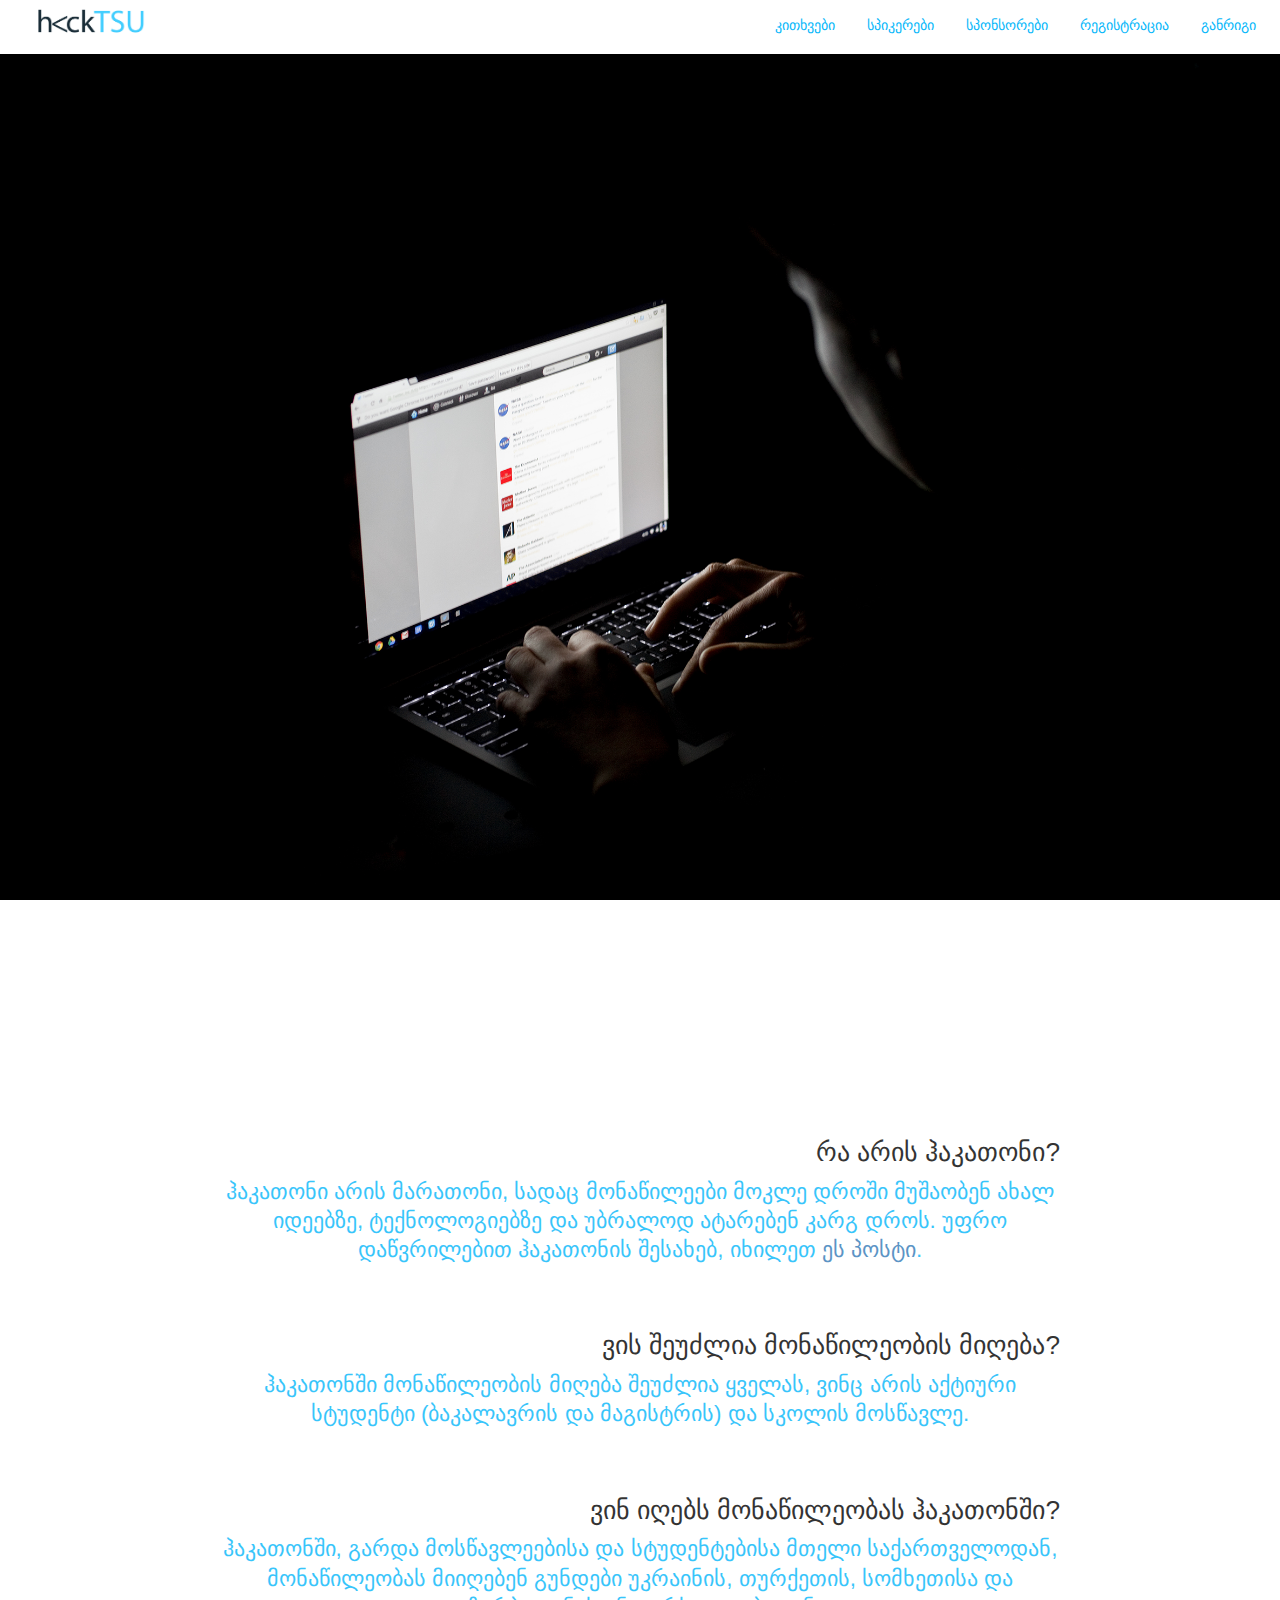
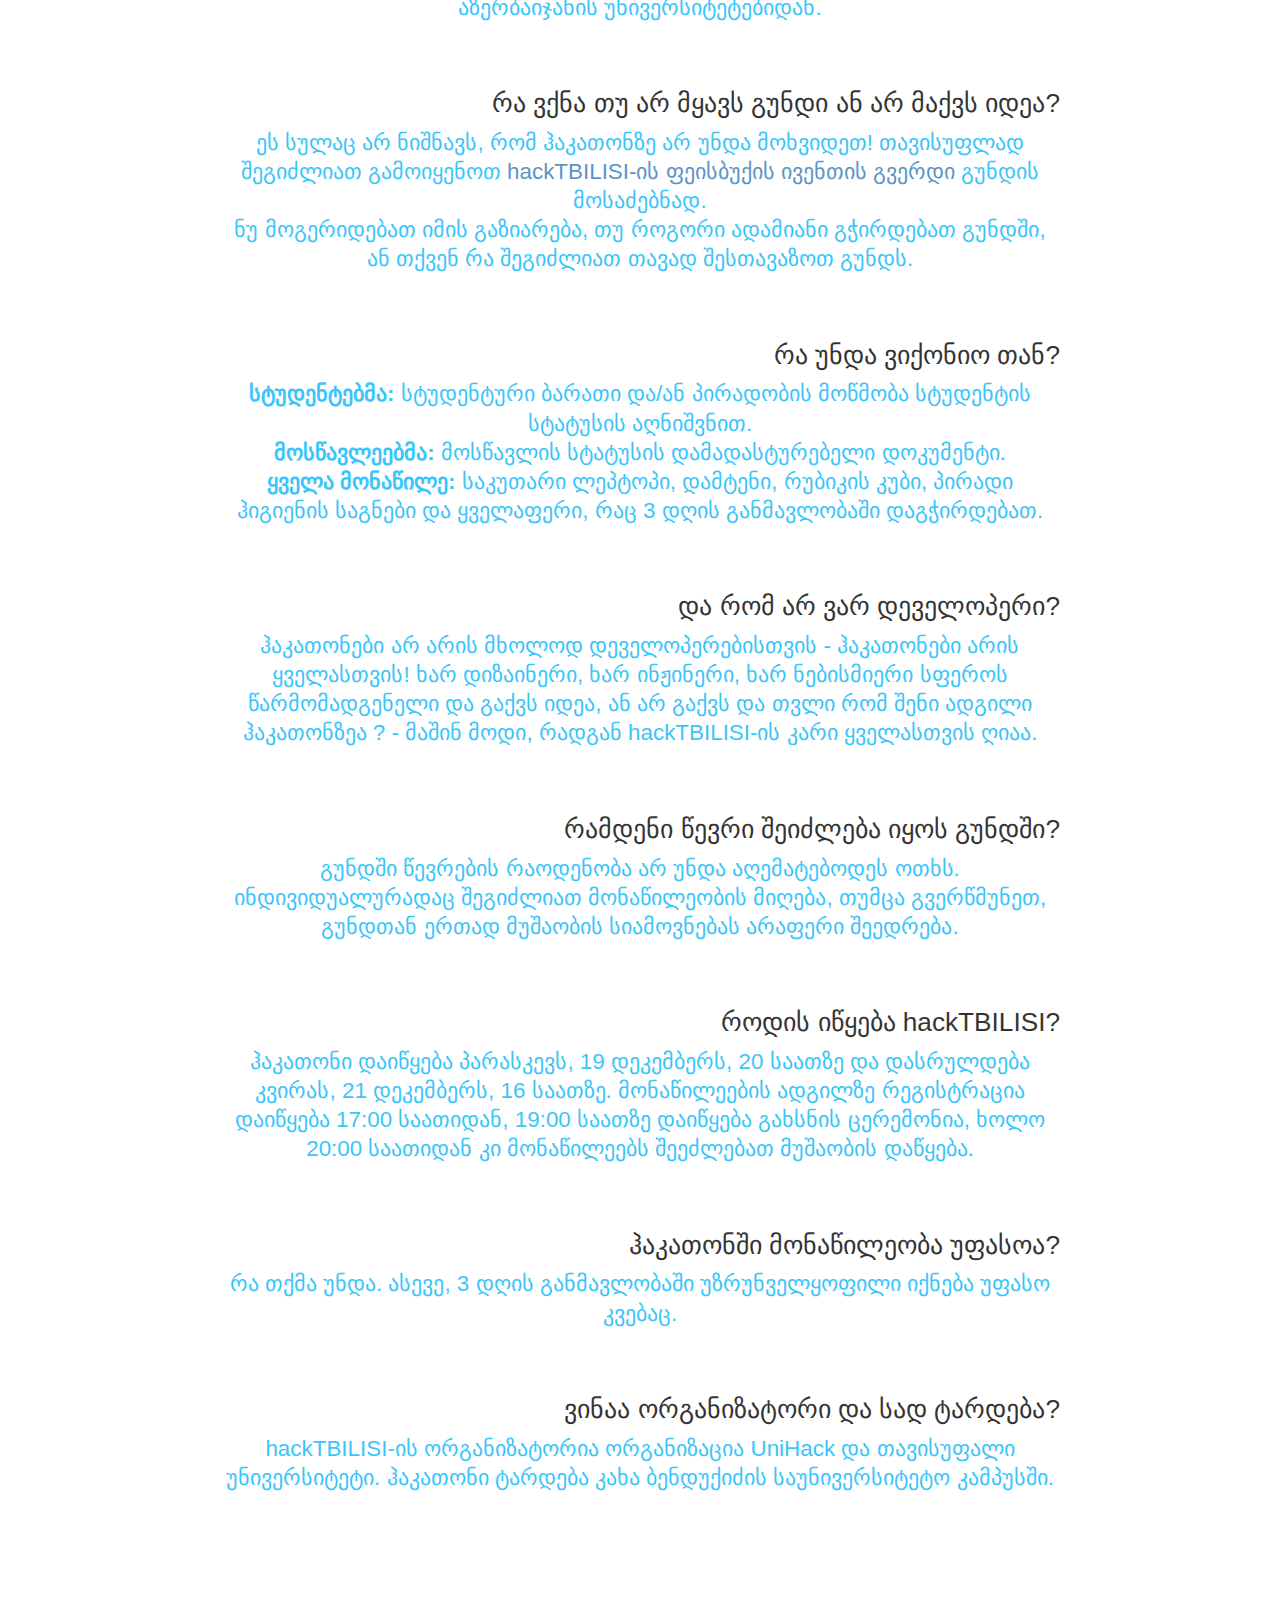
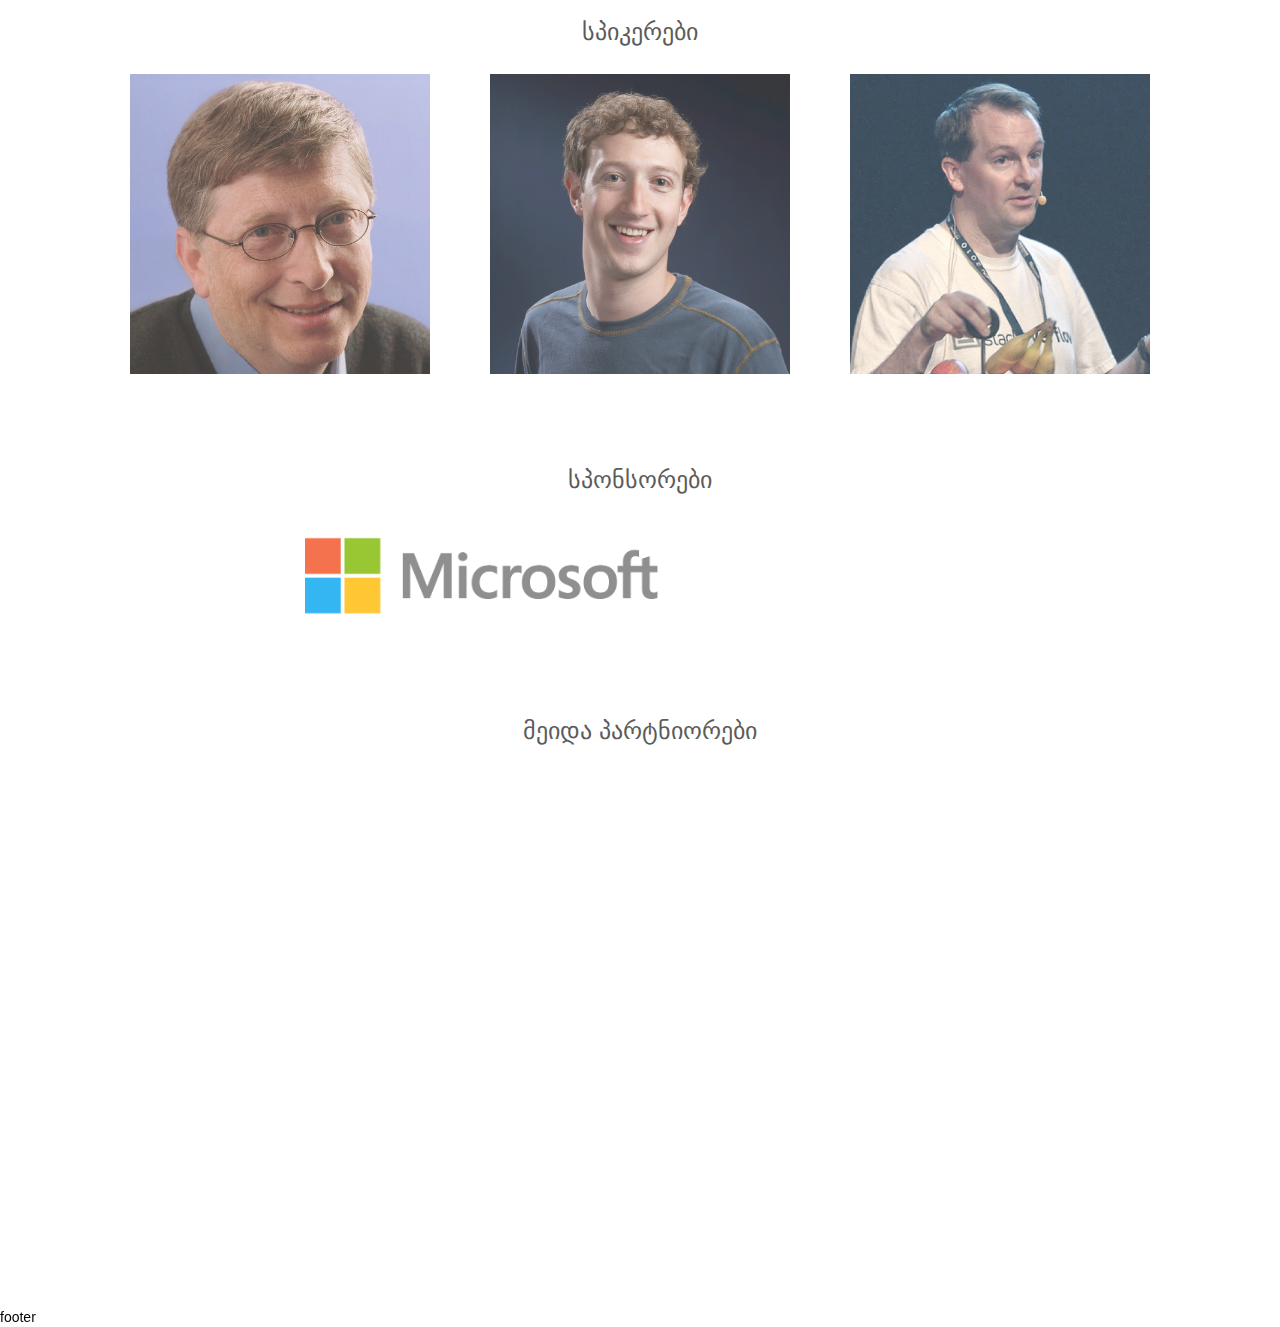
==== index.html @ 39bb0664 "nbar hover, gears" ====
<!DOCTYPE html>
<html>
<head lang="en">
    <meta charset="UTF-8">
    <title>HackTsu</title>

    <!-- import bootstrap-->
    <meta name="viewport" content="width=device-width, inititial-scale=1.0">
    <link href="css/bootstrap.min.css" rel="stylesheet">

    <!-- import myStyles -->
    <link href="css/styles.css" rel="stylesheet">
    <script src="js/jquery.js" type="text/javascript"></script>
    <!--<script src="js/image-zoom.js" type="text/javascript"></script>-->
    <!--<link href="css/image-zoom.css" media="screen" rel="stylesheet" type="text/css"/>-->
</head>

<body>
<!--navigation-->
<nav id="main-nav" role="navigation">
    <a class="page-scroll tab" href="#home">
        <img class="home-image" src="css/img/1.jpg">
    </a>
    <ul class="list-hover-slide">
        <li>
            <a class="page-scroll" href="#aboutUs">
                <span>კითხვები</span>
            </a>
        </li>
        <li>
            <a class="page-scroll" href="#speakers">
                <span>სპიკერები</span>
            </a>
        </li>
        <li>
            <a class="page-scroll" href="#sponsors">
                <span>სპონსორები</span>
            </a>
        </li>
        <li>
            <a href="#registration">რეგისტრაცია</a>
        </li>
        <li>
            <a href="agenda.html">
                <span>განრიგი</span>
            </a>
        </li>
    </ul>
</nav>


<!--Home-->
<div id="home" class="home-no-blur cover-bg"></div>
<!--//HOME-END-->

<!--About Us-->
<div id="aboutUs" class="about-us-bg cover-bg">
    <div class="faq-content">
        <article>
            <h3 id="ra-aris-hak-atoni-">რა არის ჰაკათონი?</h3>

            <p>ჰაკათონი არის მარათონი, სადაც მონაწილეები მოკლე დროში მუშაობენ ახალ იდეებზე, ტექნოლოგიებზე და უბრალოდ
                ატარებენ კარგ დროს. უფრო დაწვრილებით ჰაკათონის შესახებ, იხილეთ
                <a href="http://goo.gl/AI8s3v">ეს პოსტი</a>.</p>

            <h3 id="vis-sheudzlia-monats-ileobis-migheba-">ვის შეუძლია მონაწილეობის მიღება?</h3>

            <p>ჰაკათონში მონაწილეობის მიღება შეუძლია ყველას, ვინც არის აქტიური სტუდენტი (ბაკალავრის და მაგისტრის) და
                სკოლის
                მოსწავლე.</p>

            <h3 id="vin-ighebs-monats-ileobas-hak-atonshi-">ვინ იღებს მონაწილეობას ჰაკათონში?</h3>

            <p>ჰაკათონში, გარდა მოსწავლეებისა და სტუდენტებისა მთელი საქართველოდან, მონაწილეობას მიიღებენ გუნდები
                უკრაინის,
                თურქეთის, სომხეთისა და აზერბაიჯანის უნივერსიტეტებიდან.</p>

            <h3 id="ra-vkna-tu-ar-mqavs-gundi-an-ar-makvs-idea-">რა ვქნა თუ არ მყავს გუნდი ან არ მაქვს იდეა?</h3>

            <p>ეს სულაც არ ნიშნავს, რომ ჰაკათონზე არ უნდა მოხვიდეთ!
                თავისუფლად შეგიძლიათ გამოიყენოთ <a href="http://goo.gl/3YH8Kx">hackTBILISI-ის ფეისბუქის ივენთის
                    გვერდი</a>
                გუნდის მოსაძებნად.<br>
                ნუ მოგერიდებათ იმის გაზიარება, თუ როგორი ადამიანი გჭირდებათ გუნდში, ან თქვენ რა შეგიძლიათ თავად
                შესთავაზოთ
                გუნდს.</p>

            <h3 id="ra-unda-vikonio-tan-">რა უნდა ვიქონიო თან?</h3>

            <p><strong>სტუდენტებმა:</strong> სტუდენტური ბარათი და/ან პირადობის მოწმობა სტუდენტის სტატუსის აღნიშვნით.<br>
                <strong>მოსწავლეებმა:</strong> მოსწავლის სტატუსის დამადასტურებელი დოკუმენტი. <br>
                <strong>ყველა მონაწილე:</strong> საკუთარი ლეპტოპი, დამტენი, რუბიკის კუბი, პირადი ჰიგიენის საგნები და
                ყველაფერი, რაც 3 დღის განმავლობაში დაგჭირდებათ.</p>

            <h3 id="da-rom-ar-var-develop-eri-">და რომ არ ვარ დეველოპერი?</h3>

            <p>ჰაკათონები არ არის მხოლოდ დეველოპერებისთვის - ჰაკათონები არის ყველასთვის! ხარ დიზაინერი, ხარ ინჟინერი,
                ხარ
                ნებისმიერი სფეროს წარმომადგენელი და გაქვს იდეა, ან არ გაქვს და თვლი რომ შენი ადგილი ჰაკათონზეა ? - მაშინ
                მოდი, რადგან hackTBILISI-ის კარი ყველასთვის ღიაა.</p>

            <h3 id="ramdeni-ts-evri-sheidzleba-iqos-gundshi-">რამდენი წევრი შეიძლება იყოს გუნდში?</h3>

            <p>გუნდში წევრების რაოდენობა არ უნდა აღემატებოდეს ოთხს. <br>
                ინდივიდუალურადაც შეგიძლიათ მონაწილეობის მიღება, თუმცა გვერწმუნეთ, გუნდთან ერთად მუშაობის სიამოვნებას
                არაფერი
                შეედრება. </p>

            <h3 id="rodis-its-qeba-hacktbilisi-">როდის იწყება hackTBILISI?</h3>

            <p>ჰაკათონი დაიწყება პარასკევს, 19 დეკემბერს, 20 საათზე და დასრულდება კვირას, 21 დეკემბერს, 16 საათზე.
                მონაწილეების ადგილზე რეგისტრაცია დაიწყება 17:00 საათიდან, 19:00 საათზე დაიწყება გახსნის ცერემონია, ხოლო
                20:00 საათიდან კი მონაწილეებს შეეძლებათ მუშაობის დაწყება. </p>

            <h3 id="hak-atonshi-monats-ileoba-upasoa-">ჰაკათონში მონაწილეობა უფასოა?</h3>

            <p>რა თქმა უნდა. ასევე, 3 დღის განმავლობაში უზრუნველყოფილი იქნება უფასო კვებაც.</p>

            <h3 id="vinaa-organizat-ori-da-sad-t-ardeba-">ვინაა ორგანიზატორი და სად ტარდება?</h3>

            <p>hackTBILISI-ის ორგანიზატორია ორგანიზაცია UniHack და თავისუფალი უნივერსიტეტი. ჰაკათონი ტარდება კახა
                ბენდუქიძის
                საუნივერსიტეტო კამპუსში.</p>
        </article>
    </div>
</div>
<!-- Speakers-->
<div id="speakers" class="speakers-bg">
    <div class="title">
        <h3>სპიკერები</h3>
    </div>
    <div class="speakers">
        <section class="speaker">
            <img src="css/img/speaker1.jpg" class="speaker-image">
            <div class="speaker-info" style="left: -100%;">
                <h3>name surname</h3>
                <h4>@work</h4>
                <nav></nav>
            </div>
        </section>
        <section class="speaker">
            <img src="css/img/speaker2.jpg" class="speaker-image">
            <div class="speaker-info" style="left: -100%;">
                <h3>name surname</h3>
                <h4>@work</h4>
                <nav></nav>
            </div>
        </section>

        <section class="speaker">
            <img src="css/img/speaker3.png" class="speaker-image">

            <div class="speaker-info" style="left: -100%">
                <h3>name surname</h3>
                <h4>@work</h4>
                <nav></nav>
            </div>
        </section>
    </div>
</div>

<!-- Sponsors -->
<div id="sponsors" class="sponsors-bg cover-bg">
    <div class="title">
        <h3>სპონსორები</h3>
    </div>
    <img src="css/img/Microsoft.png" style="width: 450px;height: auto; margin-left: 20%">
    <div class="title">
        <h3>მეიდა პარტნიორები</h3>
    </div>
</div>

<!-- Registration -->
<div id="gears">
    <img class="gear_md" id="gear1" src="css/img/gear.png"/>

    <img class="gear_md" id="gear2" src="css/img/gear.png"/>

    <img class="gear_md" id="gear3" src="css/img/gear.png"/>
</div>

<!-- footer -->
<footer>
    <p>footer</p>
</footer>
<!-- import js files-->
<script src="js/bootstrap.min.js"></script>
<script src="js/bootstrap.js"></script>
<script src="js/jquery.easing.min.js"></script>
<script src="js/hackTsu.js"></script>
</body>
</html>
---- css/styles.css ----
html {
    height: 100%;
}

body {
    height: 100%;
    font-family: Arial, Helvetica, sans-serif
}

nav#main-nav {
    z-index: 4;
}

nav#main-nav ul {
    float: right;
    padding-right: 10px;
    margin-bottom: -2px;
}

nav#main-nav {
    position: fixed;
    top: 0px;
    left: 0px;
    width: 100%;
    background-color: #ffffff;
}

.home-image {
    padding: 5px 5px 0px 35px;
    width: 150px;
    height: auto;
}

nav#main-nav ul li {
    display: inline-block;
    height: 100%;
}

nav#main-nav ul li a {
    text-decoration: none;
}

nav#main-nav a {
    color: #06B7FA;
    font-family: Arial, Helvetica, sans-serif
}

.nav-item-hover {
    padding: auto;
    border-bottom: 3px groove #269abc;
}

.nav-item-active {
    -webkit-box-shadow:inset 0px -3px 0px -1px #06B7FA;
       -moz-box-shadow:inset 0px -3px 0px -1px #06B7FA;
            box-shadow:inset 0px -3px 0px -1px #06B7FA;
    /*border-bottom:3px solid #06B7FA;*/
}

*, :before, :after {
    box-sizing: border-box;
}

.list-inline {
    overflow: hidden;
}

.list-inline li {
    float: left;
}

#main-nav ul li a {
    padding: 1.1em 1em 1.1em;
    display: block;
    text-align: center;
    /*text-transform: lowercase;*/
}

#main-nav a:hover {
    color: #fff;
}

.list-hover-slide li {
    position: relative;
    overflow: hidden;
}

.list-hover-slide a {
    display: block;
    position: relative;
    z-index: 1;
    transition: .35s ease color;
}

.list-hover-slide a:before {
    content: '';
    display: block;
    z-index: -1;
    position: absolute;
    top: -150%;
    left: 0;
    width: 100%;
    height: 100%;
    border-bottom: solid 5px #393a3c;
    background: #06B7FA;
    transition: .35s ease top;
}

.list-hover-slide a.is-current:before, .list-hover-slide a:hover:before {
    top: 0;
}

/*HOME*/

.home-blur {
    background: url('img/homeBg-blur.jpg') center no-repeat fixed;
    margin-top: 50px;
    width: 100%;
    height: 100%;
}

.home-no-blur {
    background: url('img/homeBg.jpg') center no-repeat fixed;
    margin-top: 50px;
    width: 100%;
    height: 100%;
}

/*SPEAKERS*/
.speakers-bg {
    background-color: #ffffff;
    opacity: 0.8;
}

.speakers {
    max-width: 100%;
    margin: 0 auto;
    text-align: center;
}

.speaker {
    display: inline-block;
    padding: 2em;
    text-align: center;
    /*float: left;*/
    overflow: hidden;
    position: relative;
}

.speaker-image {
    z-index: -2;
    width: 300px;
    height: 300px;
}

.speaker img {
    -webkit-transition: all 1s ease; /* Safari and Chrome */
    -moz-transition: all 1s ease; /* Firefox */
    -ms-transition: all 1s ease; /* IE 9 */
    -o-transition: all 1s ease; /* Opera */
    transition: all 1s ease;
}

.speaker-info {
    background-color: black;
    opacity: 0.5;
    position: absolute;
    left: -200%;
    top: 0;
    width: 300px;
    height: 300px;
    margin: 27px 0px 0px 27px;
}

.speaker-info > h3 {
    color: white;
    padding-top: 15%;
}

.speaker-info > h4 {
    color: white;
}

.speaker-over {
    background-color: #286090;
}

/*ABOUT-US*/
.about-us-bg {
    background-color: #ffffff;
    width: 100%;
    height: auto;
    opacity: 0.8;
}

article {
    margin: 0 auto;
    font-size: 1.6em;
    line-height: 1.3em;
    width: 37.5em;
    color: #4d4d4d;
    text-align: justify;
}

article h3 {
    font-size: 1.17em;
    color: #000000;
    text-align: right;
}

article p {
    font-weight: 200;
    margin: 0 0 3em;
    color: #06B7FA;
    text-align: center;

}

.faq-content {
    padding-top: 12em;
    height: 100%;
}

/*SPONSORS*/
.sponsors-bg {
    background-color: #ffffff;
    opacity: 0.8;
    width: 100%;
    height: 100%;
}
.title
{
    padding: 60px 0px 0px 0px;
}
.title > h3 {
    margin: 0;
    text-align: center;
}

/*FOOTER*/
footer {
    color: black;
}

.cover-bg {
    -webkit-background-size: cover;
    -moz-background-size: cover;
    -o-background-size: cover;
    background-size: cover;
}

#time-line {
    padding-bottom: 100px;
}

/*GEAR EFFECT*/
#gears {
    position: fixed;
    display: none;
    z-index: -1;
}

.gear_md {
    position: fixed;
    width: 145px;
    height: 145px;
}

#gear1 {
    top: 250px;
    left: 25px;
}

#gear2 {
    top: 150px;
    left: -60px;
}

#gear3 {
    top: 380px;
    left: 0px;
}
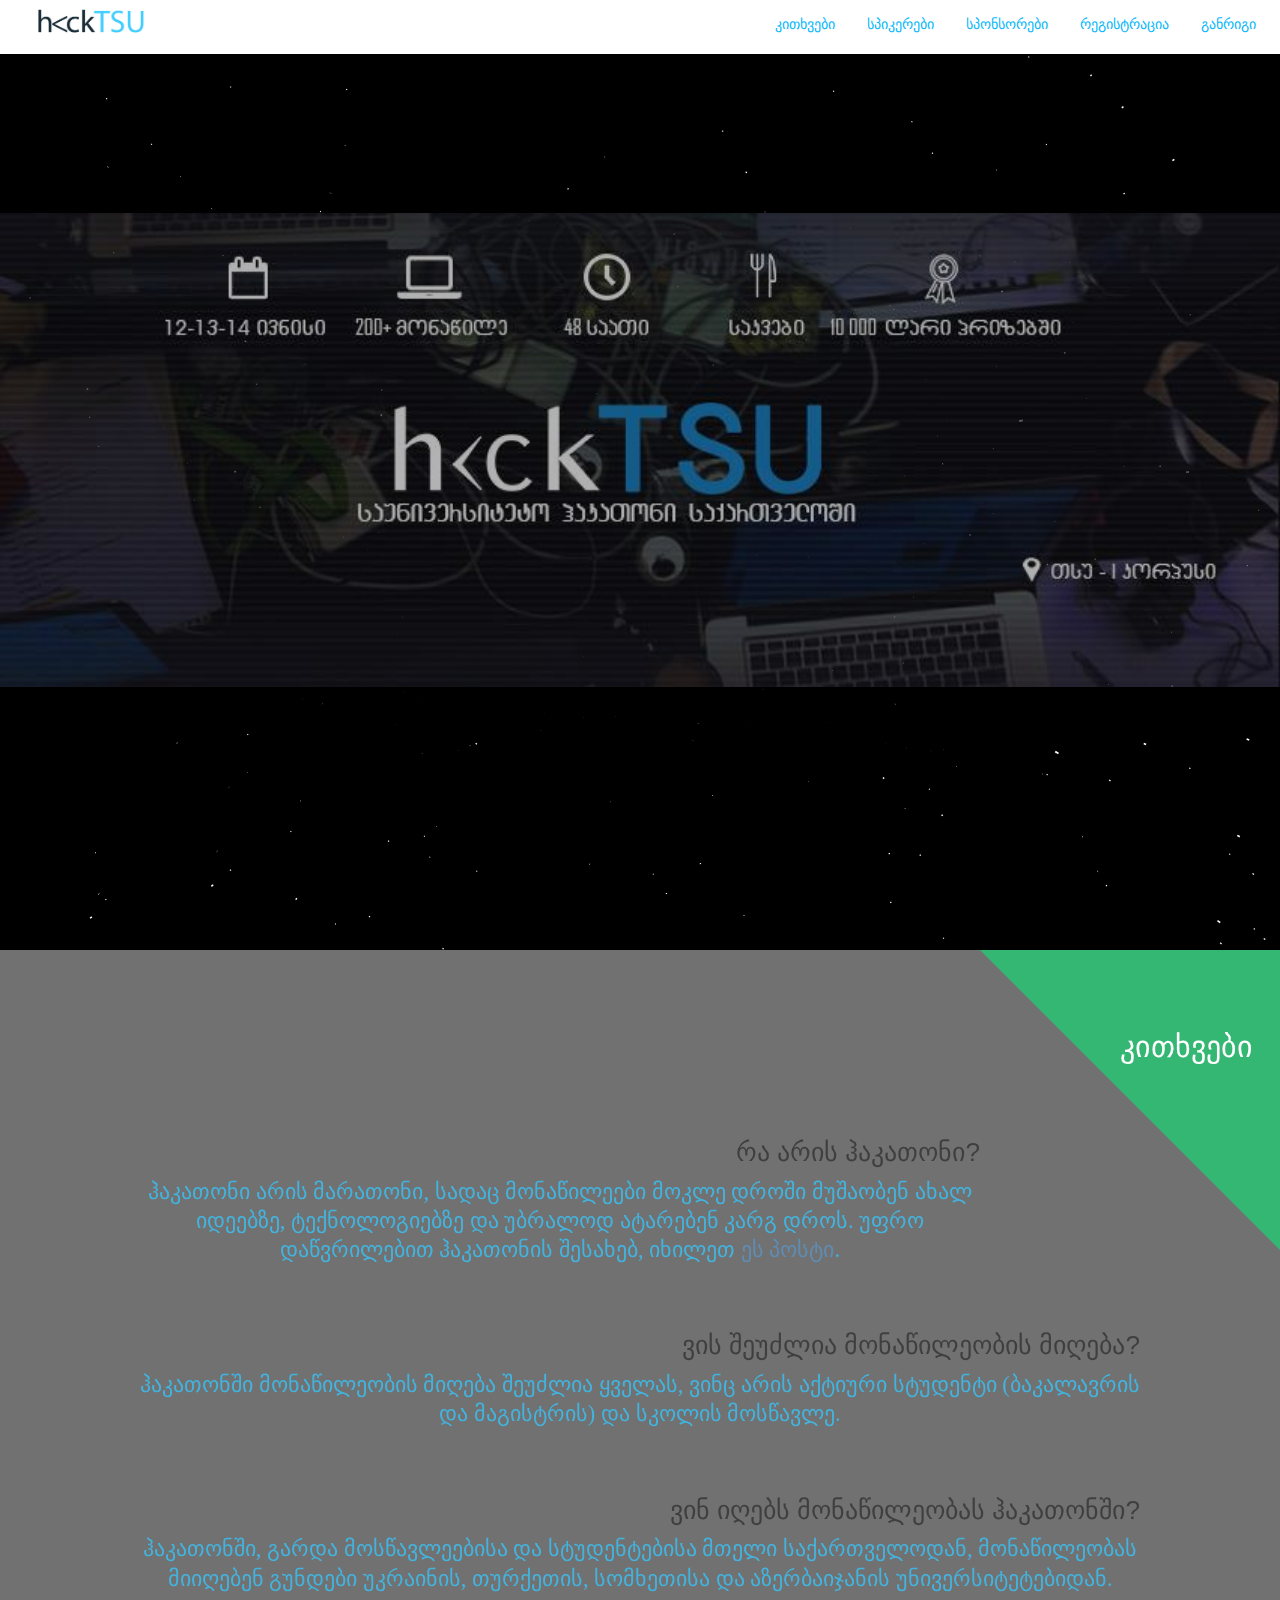
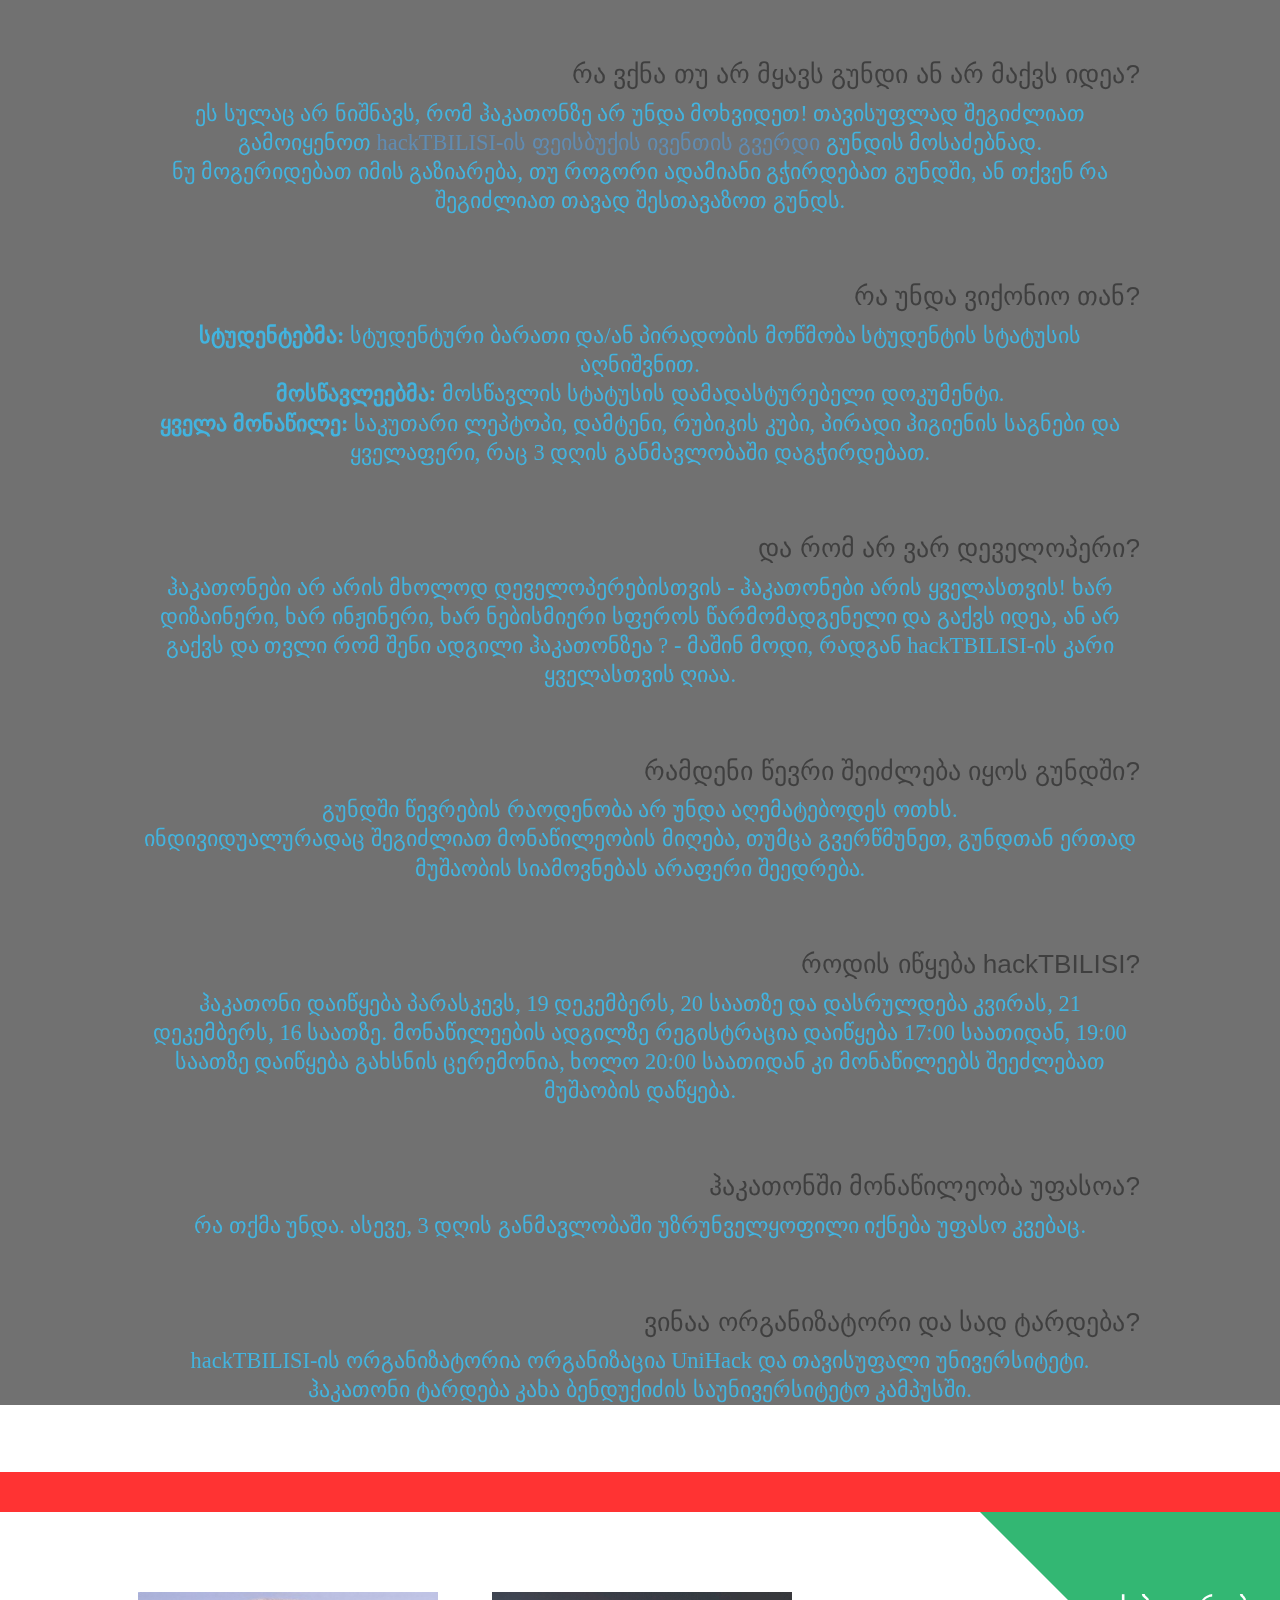
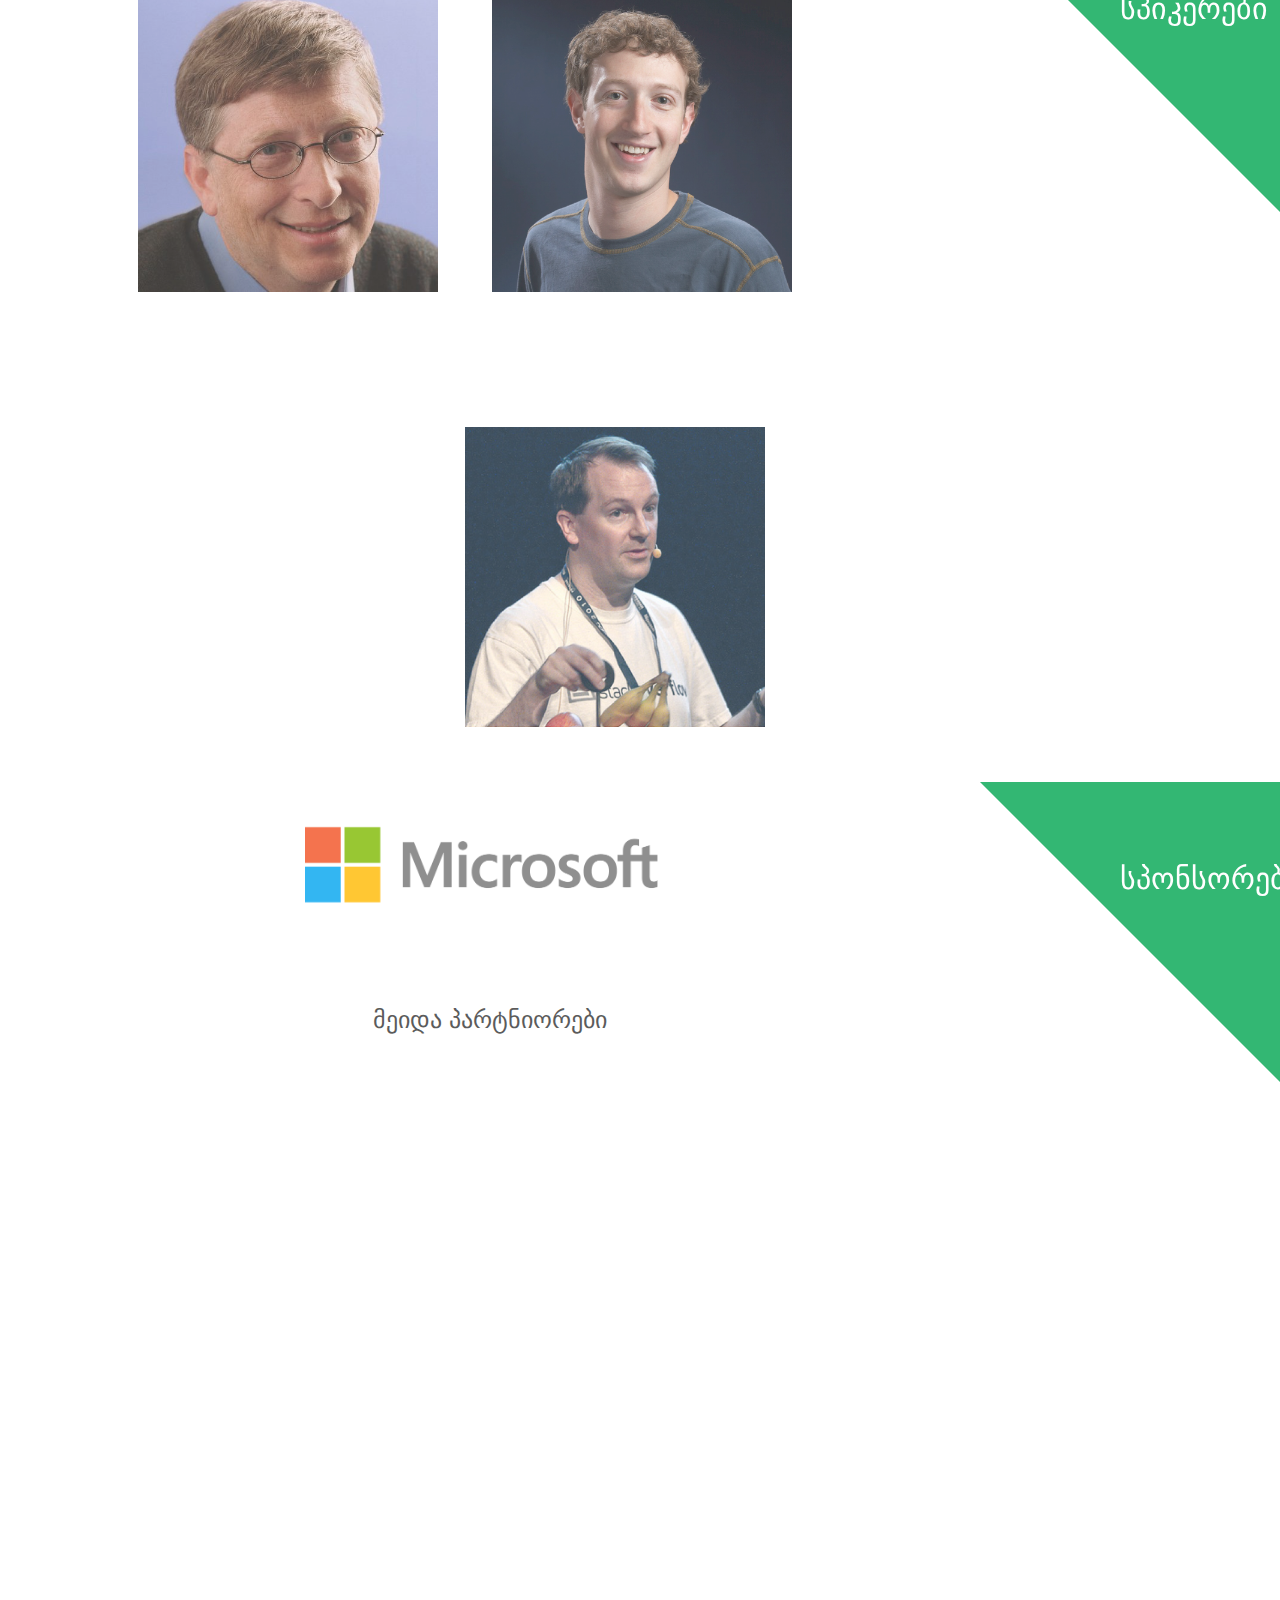
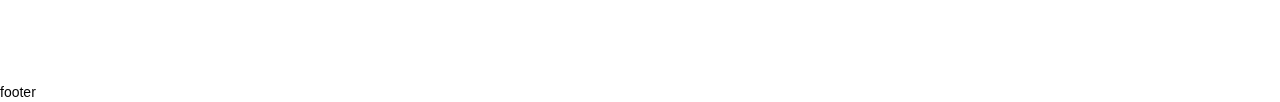
==== commit 3533e89f: "background anim" ====
--- a/index.html
+++ b/index.html
@@ -5,7 +5,6 @@
     <title>HackTsu</title>
 
     <!-- import bootstrap-->
-    <meta name="viewport" content="width=device-width, inititial-scale=1.0">
     <link href="css/bootstrap.min.css" rel="stylesheet">
 
     <!-- import myStyles -->
@@ -13,9 +12,12 @@
     <script src="js/jquery.js" type="text/javascript"></script>
     <!--<script src="js/image-zoom.js" type="text/javascript"></script>-->
     <!--<link href="css/image-zoom.css" media="screen" rel="stylesheet" type="text/css"/>-->
+    <script src="js/starfield.js" type="text/javascript"></script>
 </head>
 
-<body>
+<body onload="start()" onresize="resize()" onorientationchange="resize()"
+      onmousedown="context.fillStyle='rgba(0,0,0,'+opacity+')'" onmouseup="context.fillStyle='rgb(0,0,0)'">
+
 <!--navigation-->
 <nav id="main-nav" role="navigation">
     <a class="page-scroll tab" href="#home">
@@ -48,14 +50,21 @@
     </ul>
 </nav>
 
+<canvas id="starfield"></canvas>
+<div id="adsense"></div>
+<!--Home-->
+<div id="home" class="home-blur cover-bg">
 
-<!--Home-->
-<div id="home" class="home-no-blur cover-bg"></div>
+</div>
 <!--//HOME-END-->
 
 <!--About Us-->
 <div id="aboutUs" class="about-us-bg cover-bg">
+    <div class="rectangle" >
+       <h2>კითხვები</h2>
+    </div>
     <div class="faq-content">
+
         <article>
             <h3 id="ra-aris-hak-atoni-">რა არის ჰაკათონი?</h3>
 
@@ -126,13 +135,14 @@
 </div>
 <!-- Speakers-->
 <div id="speakers" class="speakers-bg">
-    <div class="title">
-        <h3>სპიკერები</h3>
+    <div class="line"></div>
+    <div class="rectangle" >
+        <h2>სპიკერები</h2>
     </div>
     <div class="speakers">
         <section class="speaker">
             <img src="css/img/speaker1.jpg" class="speaker-image">
-            <div class="speaker-info" style="left: -100%;">
+            <div class="speaker-info" style="left: -200%;">
                 <h3>name surname</h3>
                 <h4>@work</h4>
                 <nav></nav>
@@ -140,6 +150,7 @@
         </section>
         <section class="speaker">
             <img src="css/img/speaker2.jpg" class="speaker-image">
+
             <div class="speaker-info" style="left: -100%;">
                 <h3>name surname</h3>
                 <h4>@work</h4>
@@ -161,23 +172,17 @@
 
 <!-- Sponsors -->
 <div id="sponsors" class="sponsors-bg cover-bg">
-    <div class="title">
-        <h3>სპონსორები</h3>
+    <div class="rectangle" >
+        <h2>სპონსორები</h2>
     </div>
     <img src="css/img/Microsoft.png" style="width: 450px;height: auto; margin-left: 20%">
+
     <div class="title">
         <h3>მეიდა პარტნიორები</h3>
     </div>
 </div>
 
 <!-- Registration -->
-<div id="gears">
-    <img class="gear_md" id="gear1" src="css/img/gear.png"/>
-
-    <img class="gear_md" id="gear2" src="css/img/gear.png"/>
-
-    <img class="gear_md" id="gear3" src="css/img/gear.png"/>
-</div>
 
 <!-- footer -->
 <footer>
--- a/css/styles.css
+++ b/css/styles.css
@@ -8,7 +8,7 @@
 }
 
 nav#main-nav {
-    z-index: 4;
+    z-index: 9999;
 }
 
 nav#main-nav ul {
@@ -38,11 +38,13 @@
 
 nav#main-nav ul li a {
     text-decoration: none;
+    font-family: alk_sanetregular;
+    text-transform: uppercase;
 }
 
 nav#main-nav a {
     color: #06B7FA;
-    font-family: Arial, Helvetica, sans-serif
+
 }
 
 .nav-item-hover {
@@ -51,9 +53,9 @@
 }
 
 .nav-item-active {
-    -webkit-box-shadow:inset 0px -3px 0px -1px #06B7FA;
-       -moz-box-shadow:inset 0px -3px 0px -1px #06B7FA;
-            box-shadow:inset 0px -3px 0px -1px #06B7FA;
+    -webkit-box-shadow: inset 0px -3px 0px -1px #06B7FA;
+    -moz-box-shadow: inset 0px -3px 0px -1px #06B7FA;
+    box-shadow: inset 0px -3px 0px -1px #06B7FA;
     /*border-bottom:3px solid #06B7FA;*/
 }
 
@@ -90,6 +92,8 @@
     position: relative;
     z-index: 1;
     transition: .35s ease color;
+    font-family: alk_sanetregular;
+    text-transform: uppercase;
 }
 
 .list-hover-slide a:before {
@@ -110,16 +114,40 @@
     top: 0;
 }
 
+/*CANVAS*/
+#starfield {
+    background-color: #000000;
+    z-index: -1
+}
+
+#adsense {
+    position: absolute;
+    background-color: transparent;
+    display: none;
+    z-index: -1
+}
+
 /*HOME*/
 
 .home-blur {
-    background: url('img/homeBg-blur.jpg') center no-repeat fixed;
+    background: url('img/homeBg.jpg') center no-repeat fixed;
+    opacity: 0.7;
     margin-top: 50px;
     width: 100%;
     height: 100%;
+    z-index: 3;
 }
 
 .home-no-blur {
+    background: url('img/homeBg.jpg') center no-repeat fixed;
+    opacity: 0.7;
+    margin-top: 50px;
+    width: 100%;
+    height: 100%;
+    z-index: 3;
+}
+
+#demo {
     background: url('img/homeBg.jpg') center no-repeat fixed;
     margin-top: 50px;
     width: 100%;
@@ -140,7 +168,7 @@
 
 .speaker {
     display: inline-block;
-    padding: 2em;
+    padding: 80px 50px 50px 0px;
     text-align: center;
     /*float: left;*/
     overflow: hidden;
@@ -163,13 +191,13 @@
 
 .speaker-info {
     background-color: black;
-    opacity: 0.5;
+    opacity: 0.6;
     position: absolute;
     left: -200%;
     top: 0;
     width: 300px;
     height: 300px;
-    margin: 27px 0px 0px 27px;
+    /*margin: 80px 50px 50px 0px;*/
 }
 
 .speaker-info > h3 {
@@ -185,19 +213,51 @@
     background-color: #286090;
 }
 
+#speakers-title {
+
+}
+
+.line {
+    position: relative;
+    width: 100%;
+    border-top: 40px red solid;
+}
+
 /*ABOUT-US*/
 .about-us-bg {
-    background-color: #ffffff;
+    background-color: #4e4e4e;
     width: 100%;
     height: auto;
     opacity: 0.8;
+}
+
+.faq-content {
+    width: 1000px;
+    margin: auto;
+    opacity: 0.8;
+
+}
+
+.rectangle {
+    background-image: url("img/triangle.png");
+    width: 300px;
+    height: 300px;
+    position: relative;
+    float: right;
+}
+
+.rectangle > h2 {
+    position: relative;
+    right: -140px;
+    top: 60px;
+    color: white;
+    font-weight: 500;
 }
 
 article {
     margin: 0 auto;
     font-size: 1.6em;
     line-height: 1.3em;
-    width: 37.5em;
     color: #4d4d4d;
     text-align: justify;
 }
@@ -213,6 +273,7 @@
     margin: 0 0 3em;
     color: #06B7FA;
     text-align: center;
+    font-family: bpg_ingiri_arial_2012regular;
 
 }
 
@@ -228,10 +289,11 @@
     width: 100%;
     height: 100%;
 }
-.title
-{
+
+.title {
     padding: 60px 0px 0px 0px;
 }
+
 .title > h3 {
     margin: 0;
     text-align: center;
@@ -243,40 +305,13 @@
 }
 
 .cover-bg {
-    -webkit-background-size: cover;
-    -moz-background-size: cover;
-    -o-background-size: cover;
-    background-size: cover;
+    -webkit-background-size: 100%;
+    -moz-background-size: 100%;
+    -o-background-size: 100%;
+    background-size: 100%;
 }
 
 #time-line {
     padding-bottom: 100px;
 }
 
-/*GEAR EFFECT*/
-#gears {
-    position: fixed;
-    display: none;
-    z-index: -1;
-}
-
-.gear_md {
-    position: fixed;
-    width: 145px;
-    height: 145px;
-}
-
-#gear1 {
-    top: 250px;
-    left: 25px;
-}
-
-#gear2 {
-    top: 150px;
-    left: -60px;
-}
-
-#gear3 {
-    top: 380px;
-    left: 0px;
-}
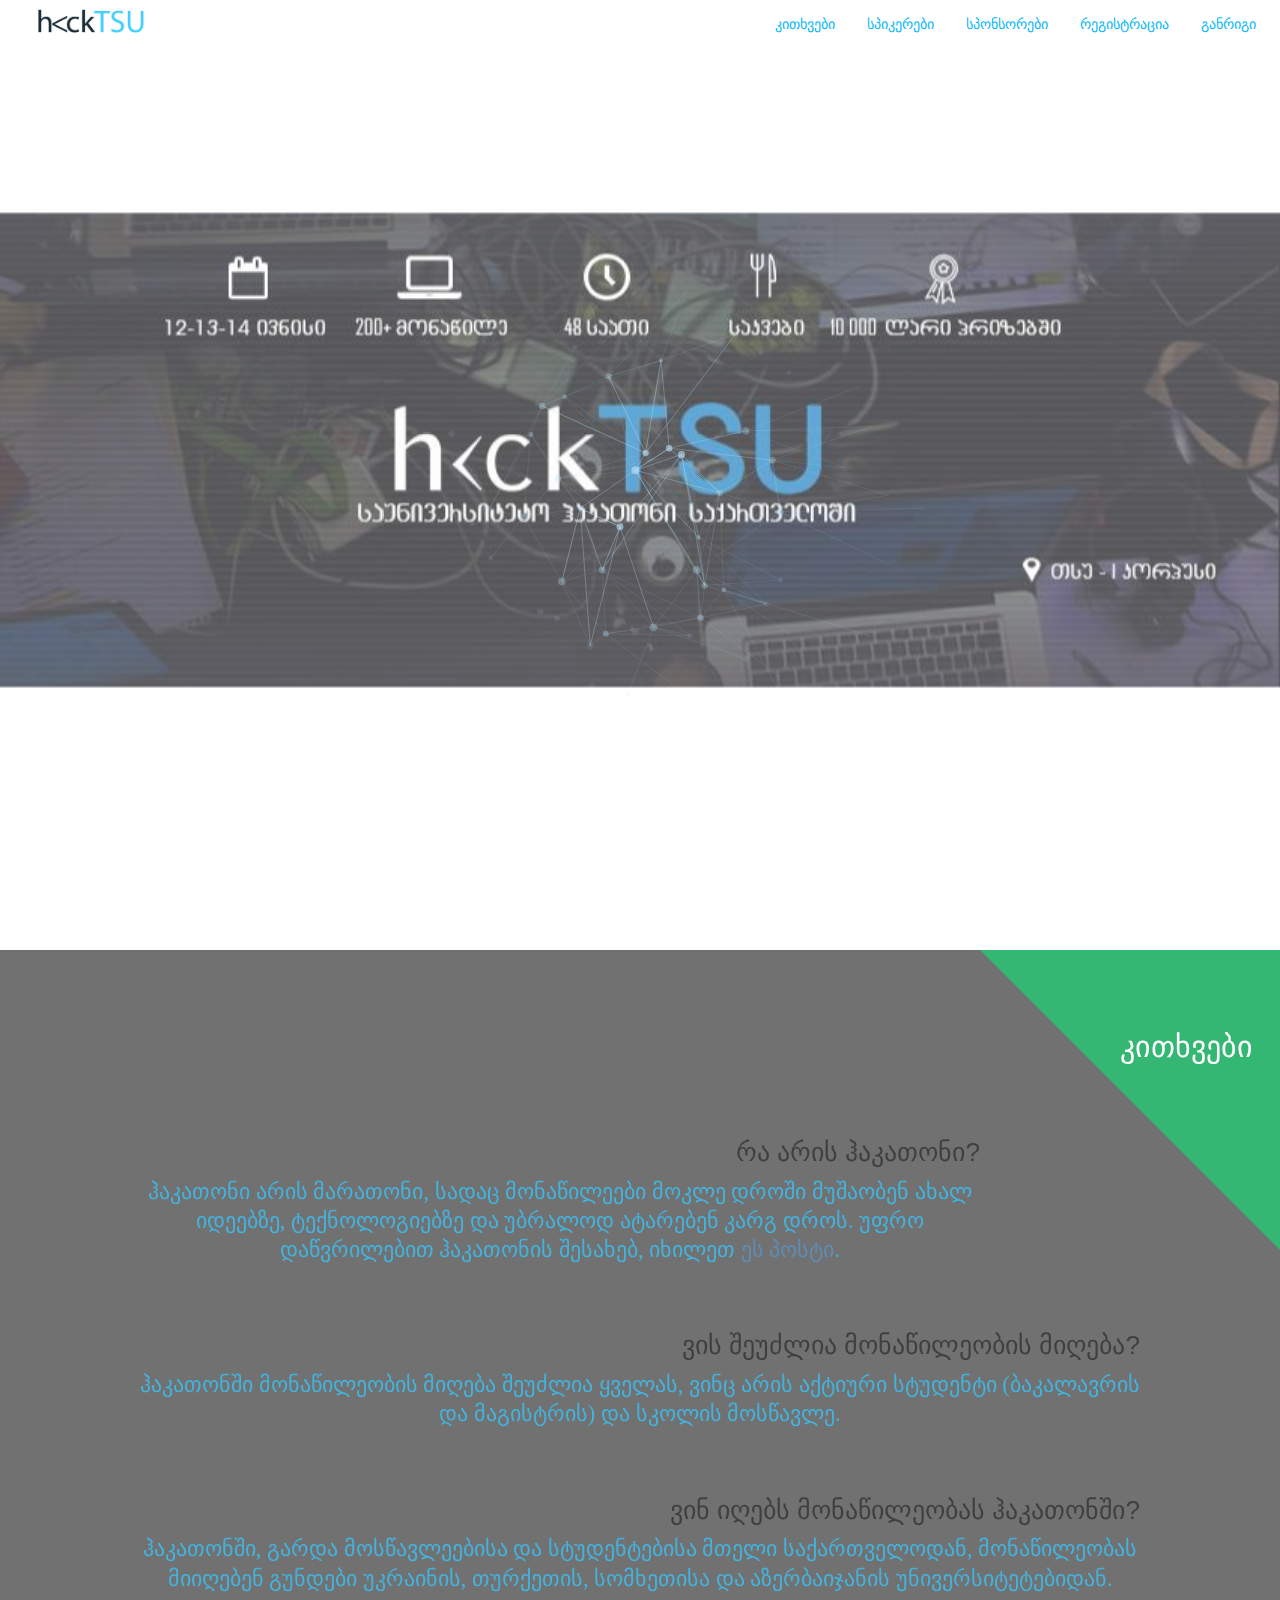
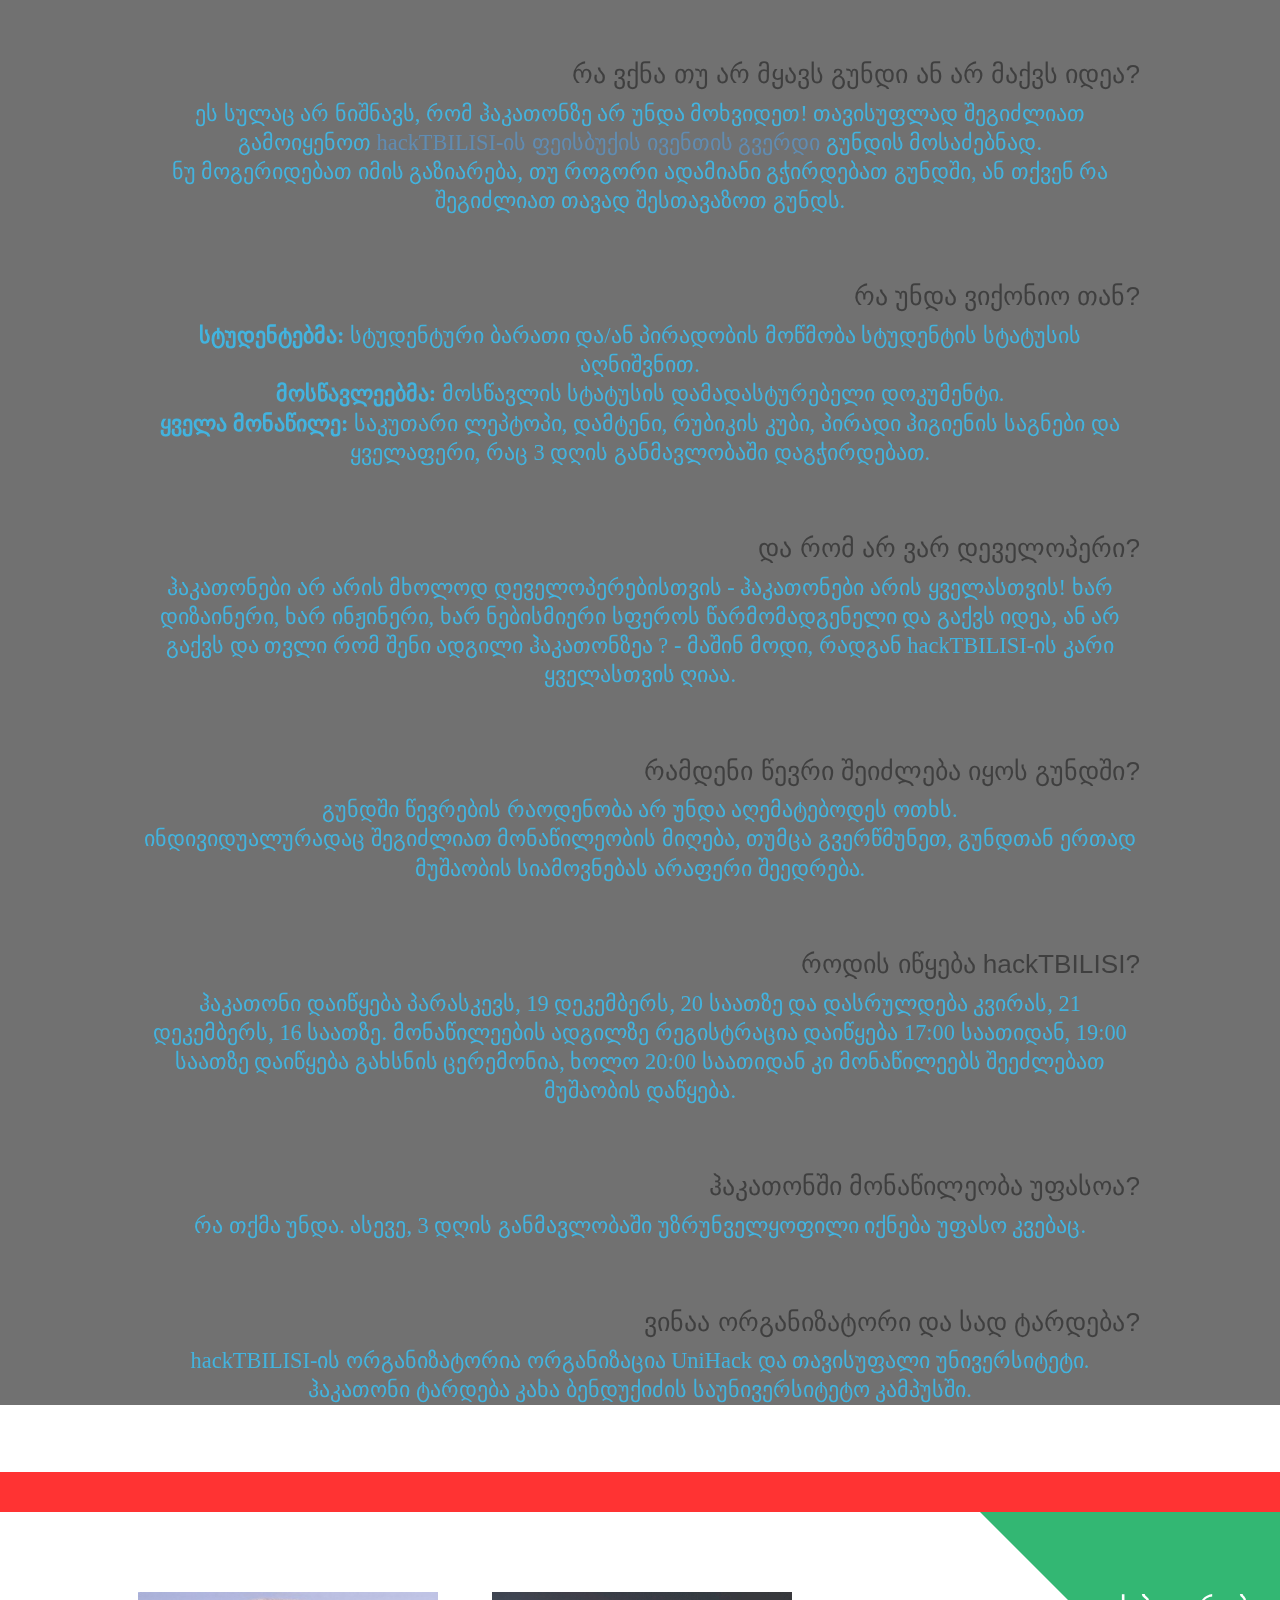
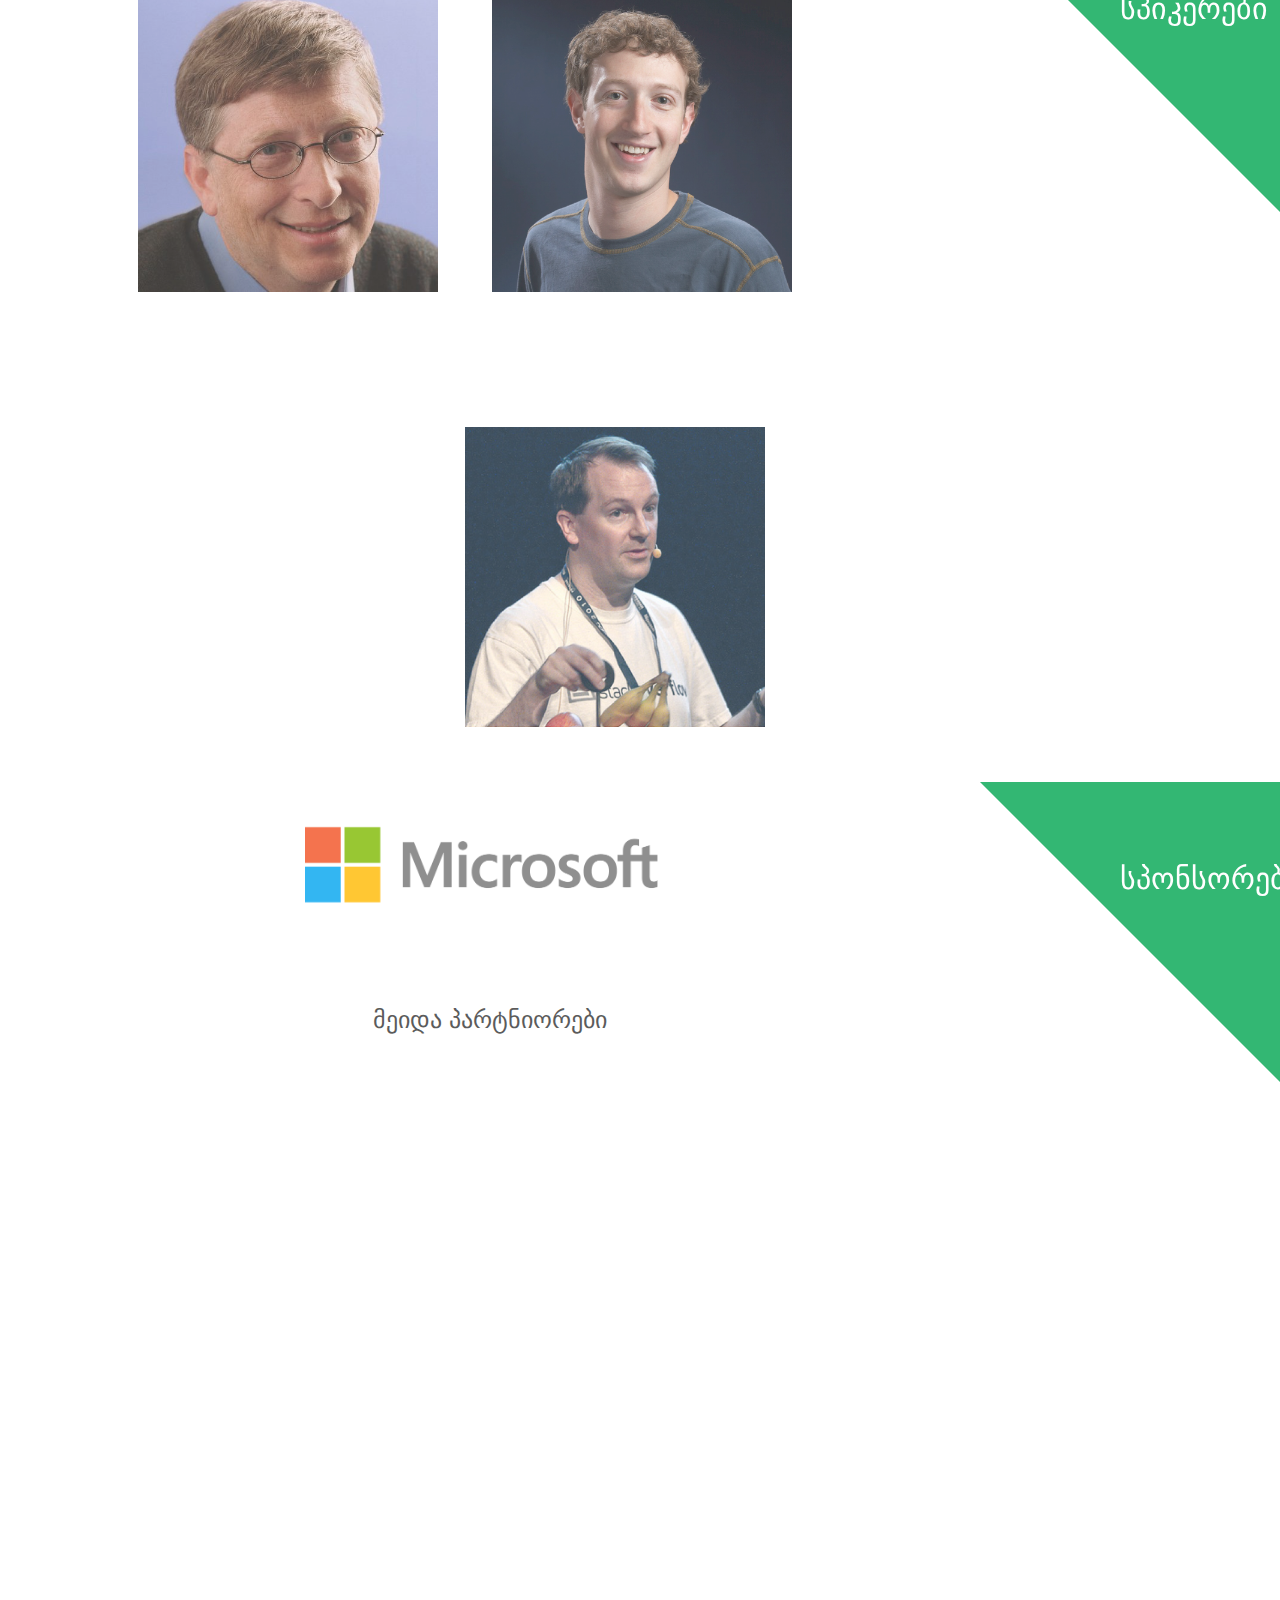
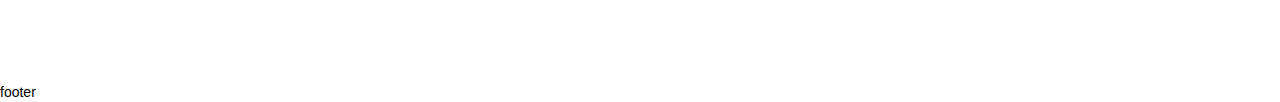
==== commit 56d81950: "Backgroudn" ====
--- a/index.html
+++ b/index.html
@@ -50,18 +50,16 @@
     </ul>
 </nav>
 
-<canvas id="starfield"></canvas>
-<div id="adsense"></div>
 <!--Home-->
 <div id="home" class="home-blur cover-bg">
-
+    <canvas id="demo-canvas"></canvas>
 </div>
 <!--//HOME-END-->
 
 <!--About Us-->
 <div id="aboutUs" class="about-us-bg cover-bg">
-    <div class="rectangle" >
-       <h2>კითხვები</h2>
+    <div class="rectangle">
+        <h2>კითხვები</h2>
     </div>
     <div class="faq-content">
 
@@ -136,12 +134,13 @@
 <!-- Speakers-->
 <div id="speakers" class="speakers-bg">
     <div class="line"></div>
-    <div class="rectangle" >
+    <div class="rectangle">
         <h2>სპიკერები</h2>
     </div>
     <div class="speakers">
         <section class="speaker">
             <img src="css/img/speaker1.jpg" class="speaker-image">
+
             <div class="speaker-info" style="left: -200%;">
                 <h3>name surname</h3>
                 <h4>@work</h4>
@@ -172,7 +171,7 @@
 
 <!-- Sponsors -->
 <div id="sponsors" class="sponsors-bg cover-bg">
-    <div class="rectangle" >
+    <div class="rectangle">
         <h2>სპონსორები</h2>
     </div>
     <img src="css/img/Microsoft.png" style="width: 450px;height: auto; margin-left: 20%">
@@ -193,5 +192,9 @@
 <script src="js/bootstrap.js"></script>
 <script src="js/jquery.easing.min.js"></script>
 <script src="js/hackTsu.js"></script>
+<script src="js/TweenLite.min.js"></script>
+<script src="js/EasePack.min.js"></script>
+<script src="js/rAF.js"></script>
+<script src="js/demo-1.js"></script>
 </body>
 </html>--- a/css/styles.css
+++ b/css/styles.css
@@ -131,6 +131,8 @@
 
 .home-blur {
     background: url('img/homeBg.jpg') center no-repeat fixed;
+
+    position: relative;
     opacity: 0.7;
     margin-top: 50px;
     width: 100%;
@@ -146,14 +148,6 @@
     height: 100%;
     z-index: 3;
 }
-
-#demo {
-    background: url('img/homeBg.jpg') center no-repeat fixed;
-    margin-top: 50px;
-    width: 100%;
-    height: 100%;
-}
-
 /*SPEAKERS*/
 .speakers-bg {
     background-color: #ffffff;
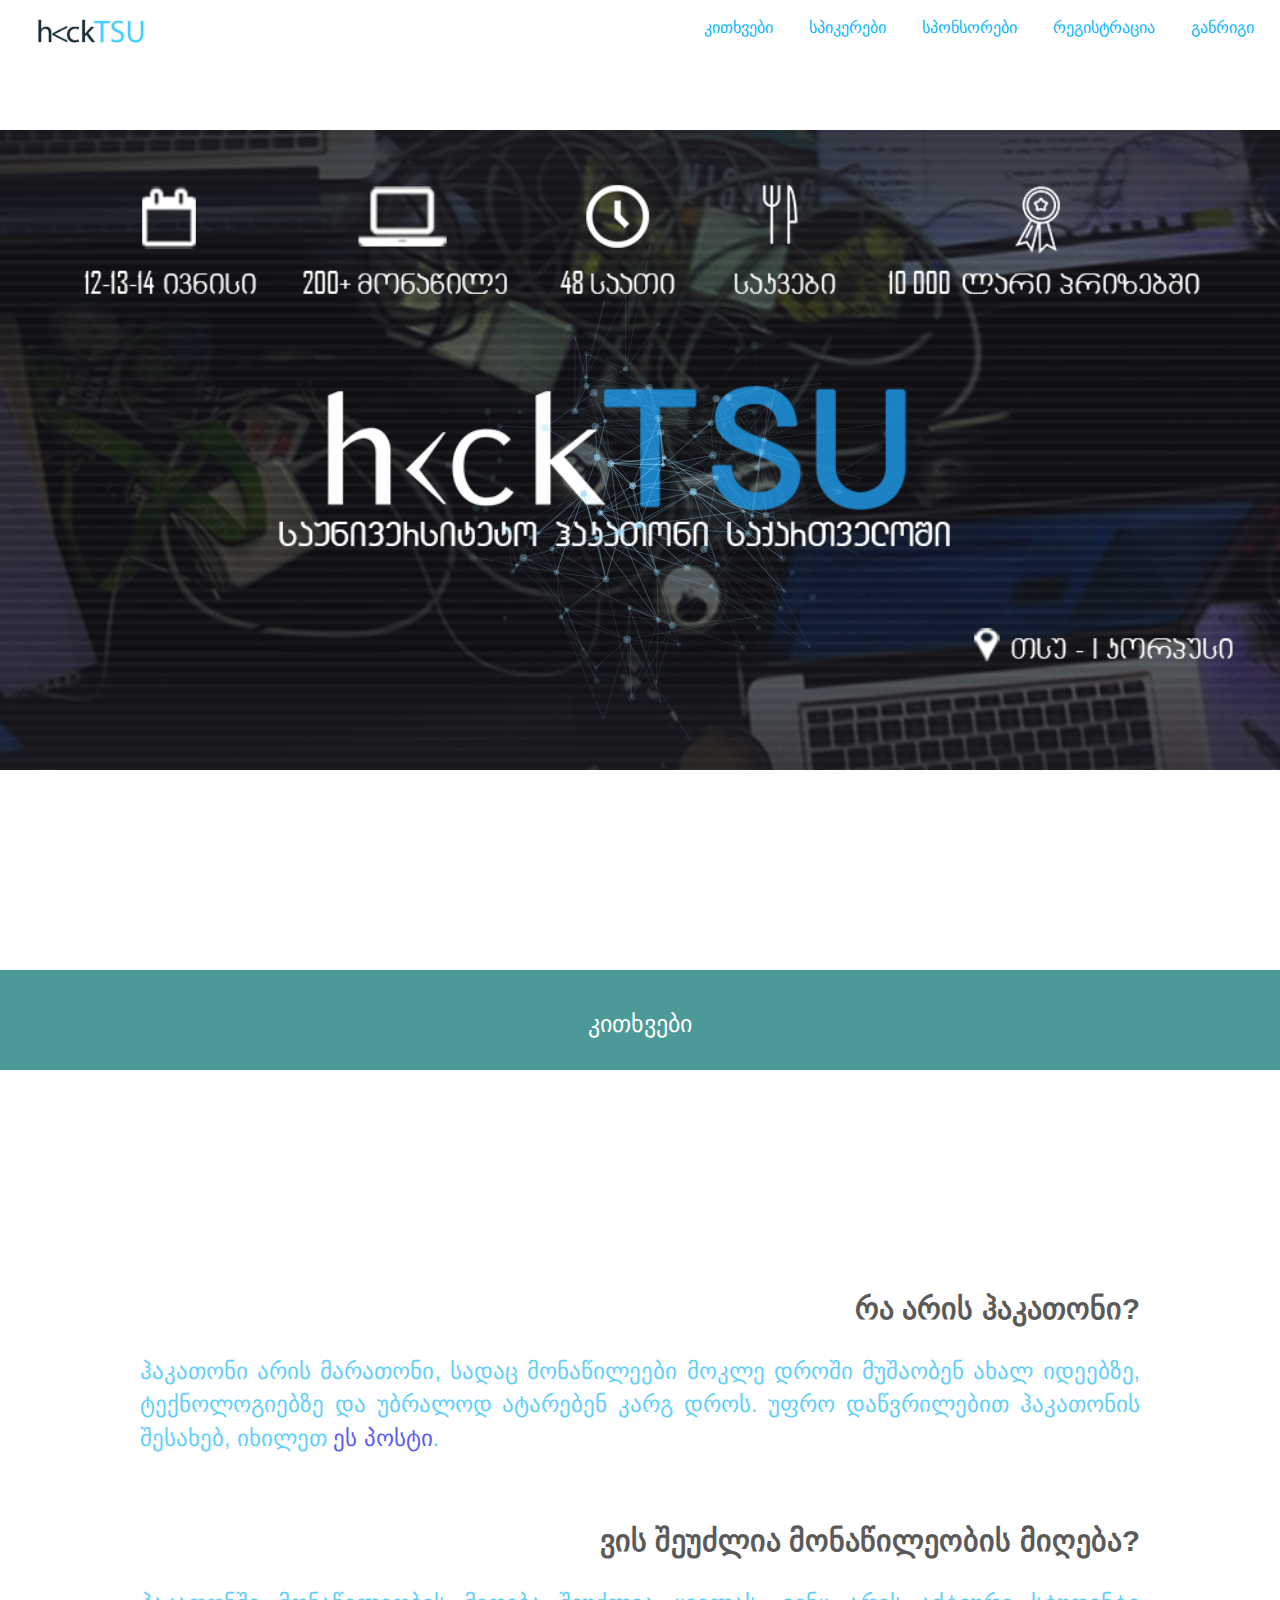
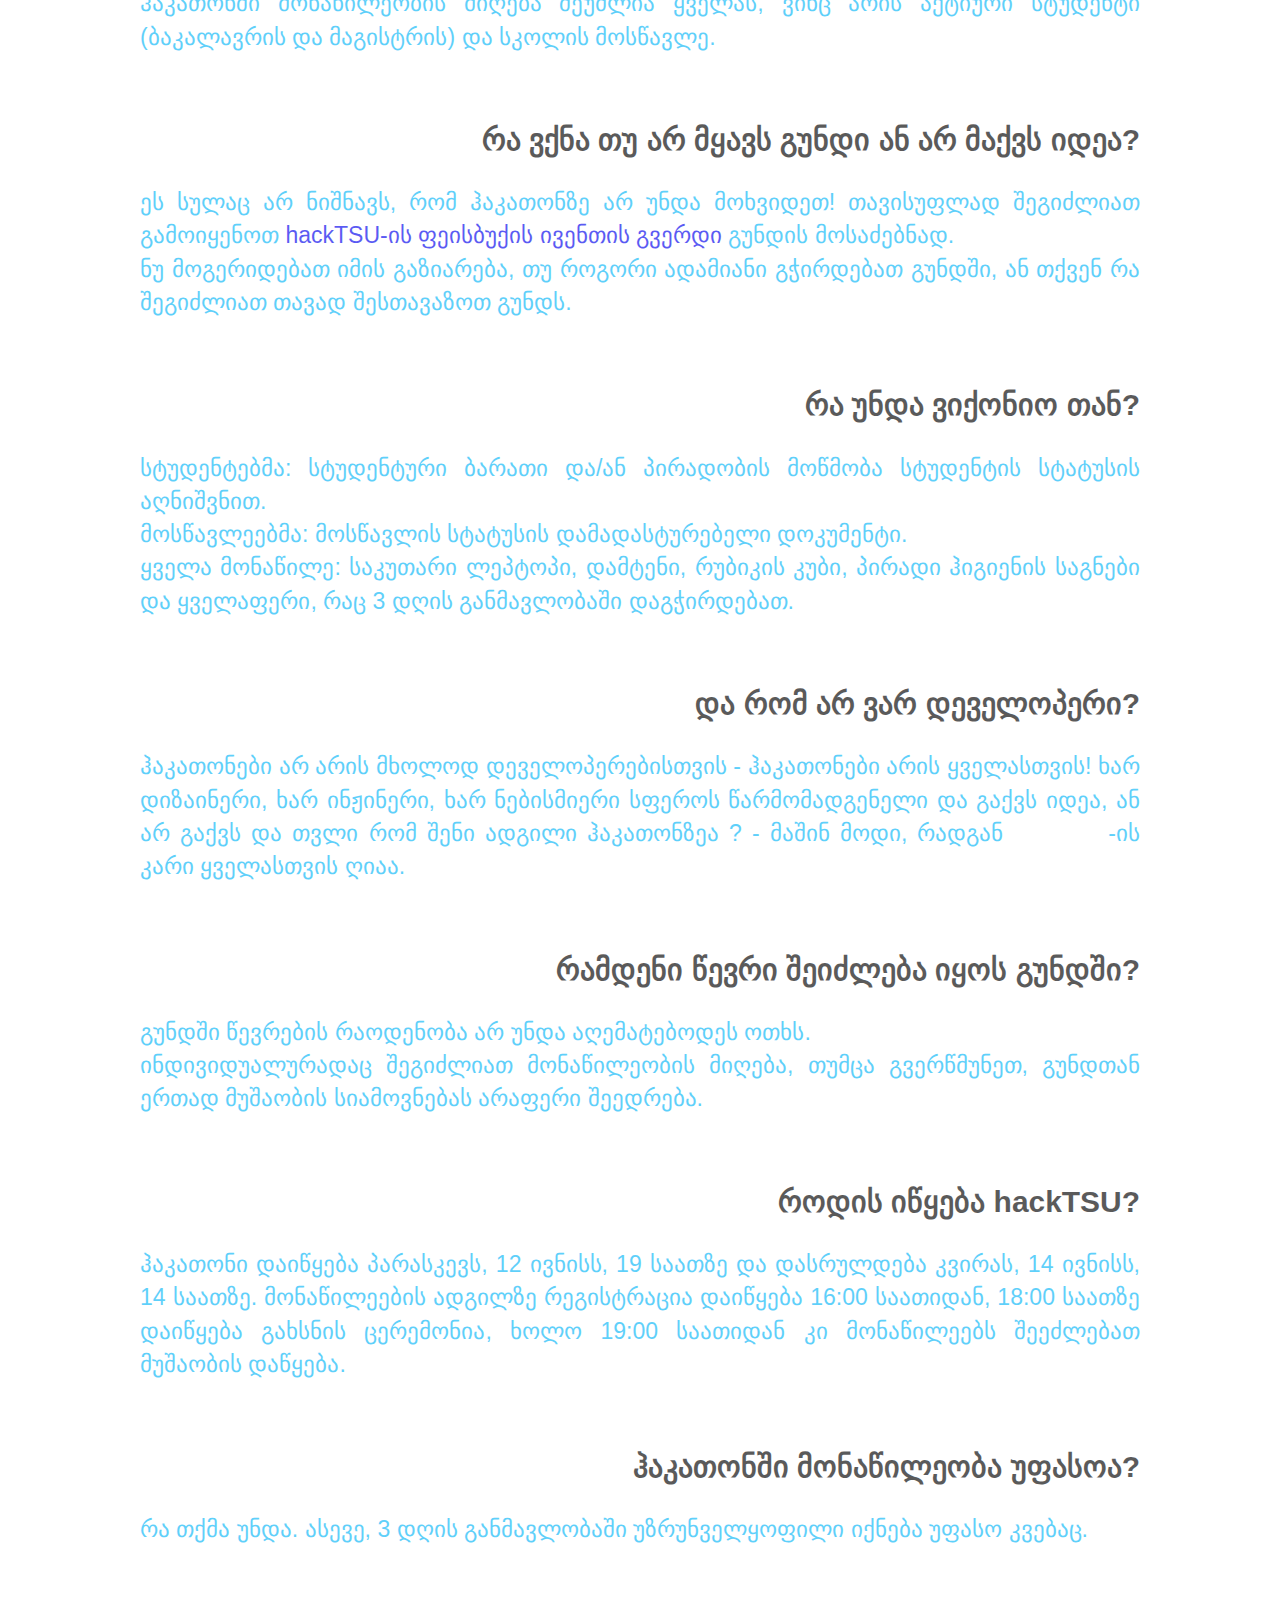
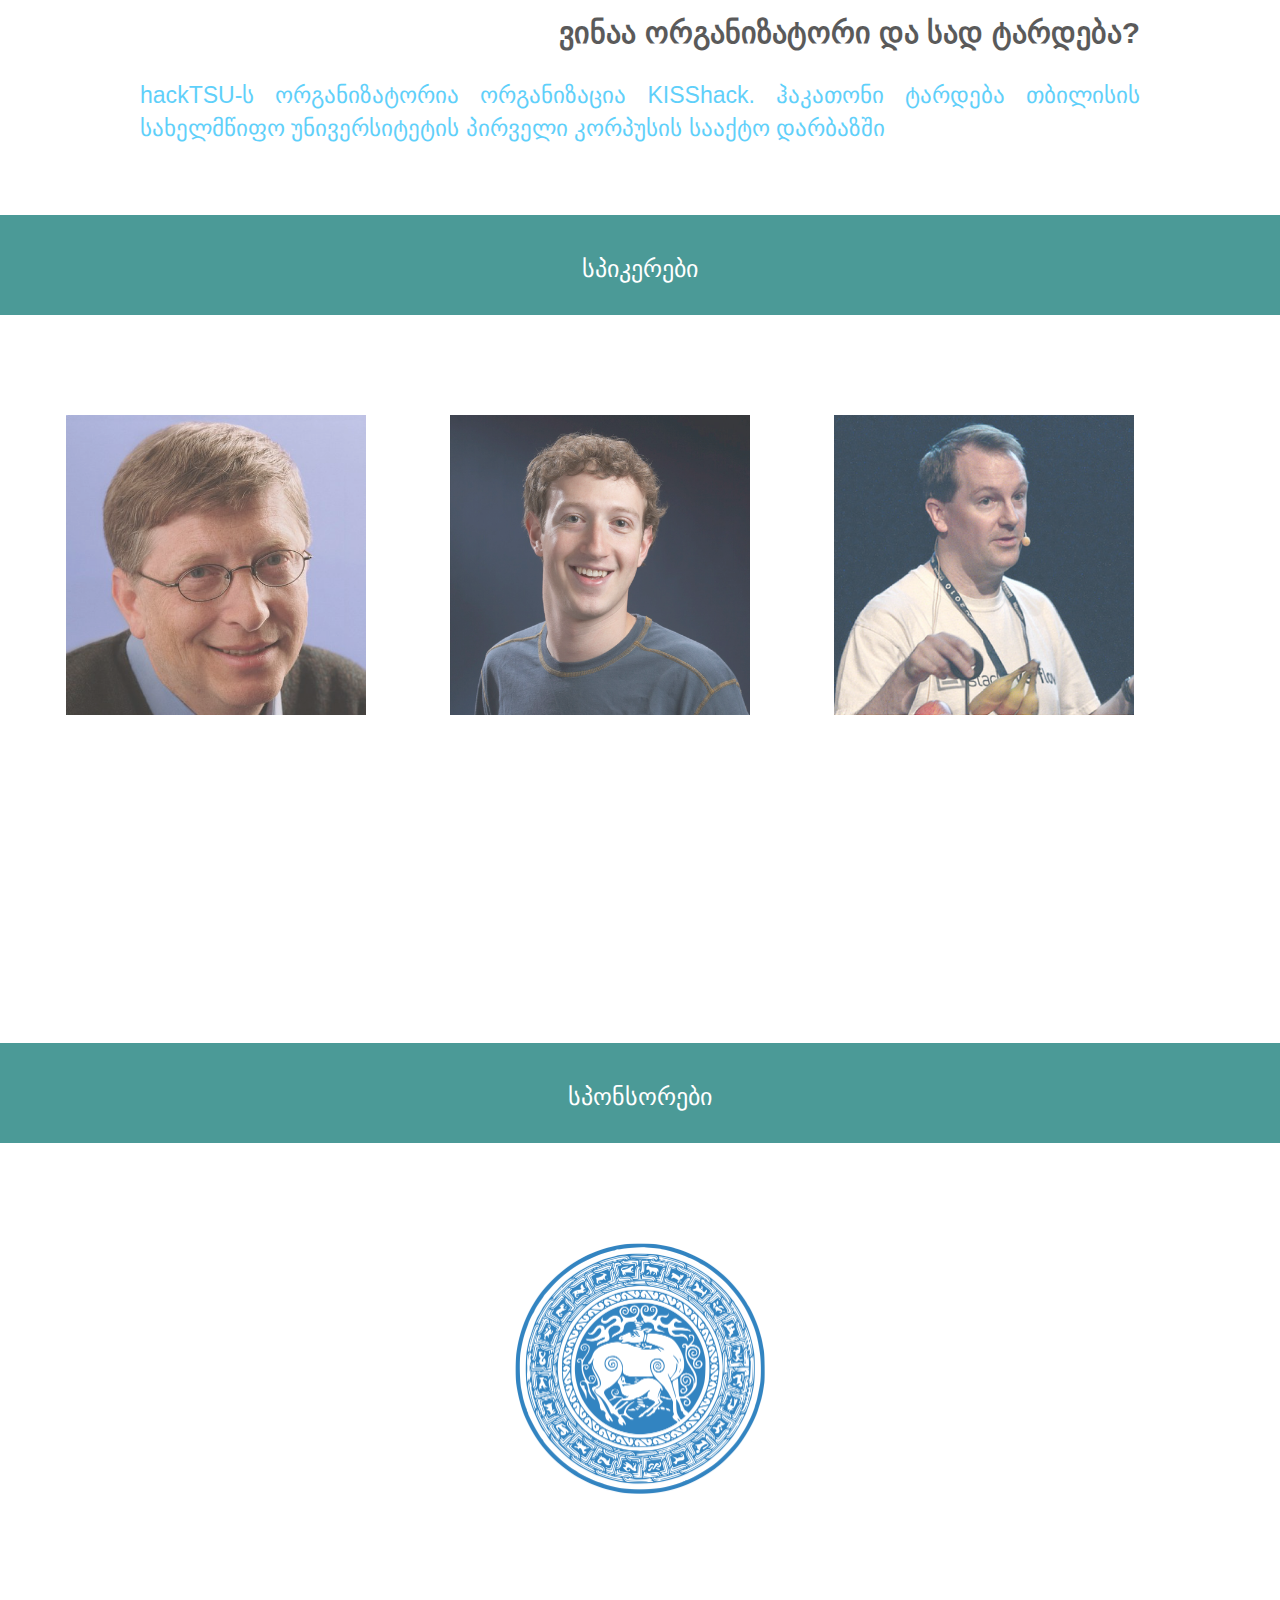
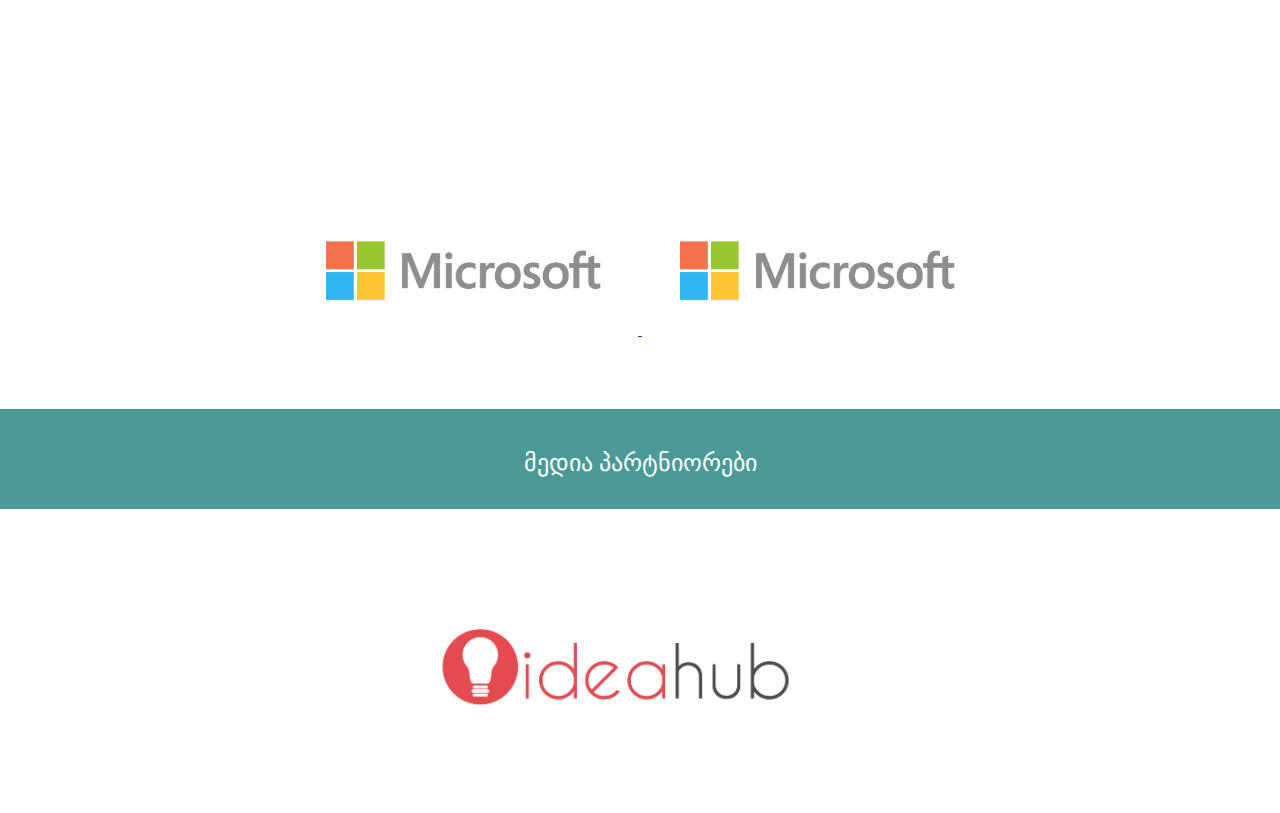
==== commit fd0974bf: "little changes" ====
--- a/index.html
+++ b/index.html
@@ -5,18 +5,16 @@
     <title>HackTsu</title>
 
     <!-- import bootstrap-->
-    <link href="css/bootstrap.min.css" rel="stylesheet">
+    <!--<link href="css/bootstrap.min.css" rel="stylesheet">-->
 
     <!-- import myStyles -->
     <link href="css/styles.css" rel="stylesheet">
     <script src="js/jquery.js" type="text/javascript"></script>
     <!--<script src="js/image-zoom.js" type="text/javascript"></script>-->
     <!--<link href="css/image-zoom.css" media="screen" rel="stylesheet" type="text/css"/>-->
-    <script src="js/starfield.js" type="text/javascript"></script>
 </head>
 
-<body onload="start()" onresize="resize()" onorientationchange="resize()"
-      onmousedown="context.fillStyle='rgba(0,0,0,'+opacity+')'" onmouseup="context.fillStyle='rgb(0,0,0)'">
+<body id="body">
 
 <!--navigation-->
 <nav id="main-nav" role="navigation">
@@ -51,18 +49,17 @@
 </nav>
 
 <!--Home-->
-<div id="home" class="home-blur cover-bg">
+<div id="home" class="home-no-blur cover-bg">
     <canvas id="demo-canvas"></canvas>
 </div>
 <!--//HOME-END-->
 
 <!--About Us-->
-<div id="aboutUs" class="about-us-bg cover-bg">
+<div id="aboutUs" class="about-us-bg">
     <div class="rectangle">
         <h2>კითხვები</h2>
     </div>
     <div class="faq-content">
-
         <article>
             <h3 id="ra-aris-hak-atoni-">რა არის ჰაკათონი?</h3>
 
@@ -76,16 +73,11 @@
                 სკოლის
                 მოსწავლე.</p>
 
-            <h3 id="vin-ighebs-monats-ileobas-hak-atonshi-">ვინ იღებს მონაწილეობას ჰაკათონში?</h3>
-
-            <p>ჰაკათონში, გარდა მოსწავლეებისა და სტუდენტებისა მთელი საქართველოდან, მონაწილეობას მიიღებენ გუნდები
-                უკრაინის,
-                თურქეთის, სომხეთისა და აზერბაიჯანის უნივერსიტეტებიდან.</p>
-
             <h3 id="ra-vkna-tu-ar-mqavs-gundi-an-ar-makvs-idea-">რა ვქნა თუ არ მყავს გუნდი ან არ მაქვს იდეა?</h3>
 
             <p>ეს სულაც არ ნიშნავს, რომ ჰაკათონზე არ უნდა მოხვიდეთ!
-                თავისუფლად შეგიძლიათ გამოიყენოთ <a href="http://goo.gl/3YH8Kx">hackTBILISI-ის ფეისბუქის ივენთის
+                თავისუფლად შეგიძლიათ გამოიყენოთ <a href="https://www.facebook.com/events/1605682296355165/"
+                                                   target="_blank">hackTSU-ის ფეისბუქის ივენთის
                     გვერდი</a>
                 გუნდის მოსაძებნად.<br>
                 ნუ მოგერიდებათ იმის გაზიარება, თუ როგორი ადამიანი გჭირდებათ გუნდში, ან თქვენ რა შეგიძლიათ თავად
@@ -101,10 +93,12 @@
 
             <h3 id="da-rom-ar-var-develop-eri-">და რომ არ ვარ დეველოპერი?</h3>
 
-            <p>ჰაკათონები არ არის მხოლოდ დეველოპერებისთვის - ჰაკათონები არის ყველასთვის! ხარ დიზაინერი, ხარ ინჟინერი,
+            <p>ჰაკათონები არ არის მხოლოდ დეველოპერებისთვის - ჰაკათონები არის ყველასთვის! ხარ დიზაინერი, ხარ
+                ინჟინერი,
                 ხარ
-                ნებისმიერი სფეროს წარმომადგენელი და გაქვს იდეა, ან არ გაქვს და თვლი რომ შენი ადგილი ჰაკათონზეა ? - მაშინ
-                მოდი, რადგან hackTBILISI-ის კარი ყველასთვის ღიაა.</p>
+                ნებისმიერი სფეროს წარმომადგენელი და გაქვს იდეა, ან არ გაქვს და თვლი რომ შენი ადგილი ჰაკათონზეა ? -
+                მაშინ
+                მოდი, რადგან <strong style="color: white;">hackTSU</strong>-ის კარი ყველასთვის ღიაა.</p>
 
             <h3 id="ramdeni-ts-evri-sheidzleba-iqos-gundshi-">რამდენი წევრი შეიძლება იყოს გუნდში?</h3>
 
@@ -113,11 +107,12 @@
                 არაფერი
                 შეედრება. </p>
 
-            <h3 id="rodis-its-qeba-hacktbilisi-">როდის იწყება hackTBILISI?</h3>
-
-            <p>ჰაკათონი დაიწყება პარასკევს, 19 დეკემბერს, 20 საათზე და დასრულდება კვირას, 21 დეკემბერს, 16 საათზე.
-                მონაწილეების ადგილზე რეგისტრაცია დაიწყება 17:00 საათიდან, 19:00 საათზე დაიწყება გახსნის ცერემონია, ხოლო
-                20:00 საათიდან კი მონაწილეებს შეეძლებათ მუშაობის დაწყება. </p>
+            <h3 id="rodis-its-qeba-hacktbilisi-">როდის იწყება hackTSU?</h3>
+
+            <p>ჰაკათონი დაიწყება პარასკევს, 12 ივნისს, 19 საათზე და დასრულდება კვირას, 14 ივნისს, 14 საათზე.
+                მონაწილეების ადგილზე რეგისტრაცია დაიწყება 16:00 საათიდან, 18:00 საათზე დაიწყება გახსნის ცერემონია,
+                ხოლო
+                19:00 საათიდან კი მონაწილეებს შეეძლებათ მუშაობის დაწყება. </p>
 
             <h3 id="hak-atonshi-monats-ileoba-upasoa-">ჰაკათონში მონაწილეობა უფასოა?</h3>
 
@@ -125,15 +120,13 @@
 
             <h3 id="vinaa-organizat-ori-da-sad-t-ardeba-">ვინაა ორგანიზატორი და სად ტარდება?</h3>
 
-            <p>hackTBILISI-ის ორგანიზატორია ორგანიზაცია UniHack და თავისუფალი უნივერსიტეტი. ჰაკათონი ტარდება კახა
-                ბენდუქიძის
-                საუნივერსიტეტო კამპუსში.</p>
+            <p>hackTSU-ს ორგანიზატორია ორგანიზაცია <strong>KISShack</strong>. ჰაკათონი ტარდება თბილისის სახელმწიფო
+                უნივერსიტეტის პირველი კორპუსის სააქტო დარბაზში</p>
         </article>
     </div>
 </div>
 <!-- Speakers-->
 <div id="speakers" class="speakers-bg">
-    <div class="line"></div>
     <div class="rectangle">
         <h2>სპიკერები</h2>
     </div>
@@ -170,31 +163,59 @@
 </div>
 
 <!-- Sponsors -->
-<div id="sponsors" class="sponsors-bg cover-bg">
+<div id="sponsors" class="sponsors-bg">
     <div class="rectangle">
         <h2>სპონსორები</h2>
     </div>
-    <img src="css/img/Microsoft.png" style="width: 450px;height: auto; margin-left: 20%">
-
-    <div class="title">
-        <h3>მეიდა პარტნიორები</h3>
+    <div class="sponsors">
+        <section id="peta-sponsors">
+
+        </section>
+        <section id="tera-sponsors">
+            <a id="tsu" title="TSU" href="https://tsu.ge/" target="_blank">
+                <img src="css/img/TSU_logo.png">
+            </a>
+        </section>
+        <section id="giga-sponsors">
+
+        </section>
+        <section id="mega-sponsors">
+
+        </section>
+        <section id="kilo-sponsors">
+            <a id="microsoft" title="Microsoft" href="http://microsoft.ge/" target="_blank">
+                <img src="css/img/Microsoft.png">
+            </a>
+            <a id="microsoft1" title="Microsoft" href="http://microsoft.ge/" target="_blank">
+                <img src="css/img/Microsoft.png">
+            </a>
+        </section>
+    </div>
+    <div class="rectangle">
+        <h2>მედია პარტნიორები</h2>
+    </div>
+    <div class="media-partners">
+        <section class="ideahub">
+            <a href="http://www.ideahub.ge/" title="ideahub" target="_blank">
+                <img src="css/img/ideahub.jpg">
+            </a>
+        </section>
     </div>
 </div>
 
 <!-- Registration -->
 
 <!-- footer -->
-<footer>
-    <p>footer</p>
-</footer>
+<!--<footer>-->
+<!--<p>footer</p>-->
+<!--</footer>-->
 <!-- import js files-->
-<script src="js/bootstrap.min.js"></script>
-<script src="js/bootstrap.js"></script>
+<!--<script src="js/bootstrap.min.js"></script>-->
+<!--<script src="js/bootstrap.js"></script>-->
 <script src="js/jquery.easing.min.js"></script>
 <script src="js/hackTsu.js"></script>
 <script src="js/TweenLite.min.js"></script>
 <script src="js/EasePack.min.js"></script>
-<script src="js/rAF.js"></script>
 <script src="js/demo-1.js"></script>
 </body>
 </html>--- a/css/styles.css
+++ b/css/styles.css
@@ -4,7 +4,9 @@
 
 body {
     height: 100%;
-    font-family: Arial, Helvetica, sans-serif
+    /*font-family: Arial, Helvetica, sans-serif;*/
+    overflow-x: hidden;
+    margin: auto;
 }
 
 nav#main-nav {
@@ -13,8 +15,9 @@
 
 nav#main-nav ul {
     float: right;
+    margin: 0 0 0 -2px;
     padding-right: 10px;
-    margin-bottom: -2px;
+    /*margin-bottom: -2px;*/
 }
 
 nav#main-nav {
@@ -26,6 +29,7 @@
 }
 
 .home-image {
+    margin-top:10px ;
     padding: 5px 5px 0px 35px;
     width: 150px;
     height: auto;
@@ -39,7 +43,7 @@
 nav#main-nav ul li a {
     text-decoration: none;
     font-family: alk_sanetregular;
-    text-transform: uppercase;
+    /*text-transform: uppercase;*/
 }
 
 nav#main-nav a {
@@ -114,40 +118,87 @@
     top: 0;
 }
 
-/*CANVAS*/
-#starfield {
-    background-color: #000000;
-    z-index: -1
-}
-
-#adsense {
-    position: absolute;
-    background-color: transparent;
-    display: none;
-    z-index: -1
-}
 
 /*HOME*/
 
-.home-blur {
-    background: url('img/homeBg.jpg') center no-repeat fixed;
-
-    position: relative;
-    opacity: 0.7;
+
+.home-no-blur {
+    background: url('img/homeBg.png') center no-repeat fixed;
     margin-top: 50px;
     width: 100%;
     height: 100%;
-    z-index: 3;
-}
-
-.home-no-blur {
-    background: url('img/homeBg.jpg') center no-repeat fixed;
-    opacity: 0.7;
-    margin-top: 50px;
-    width: 100%;
-    height: 100%;
-    z-index: 3;
-}
+    z-index: -1;
+}
+.cover-bg {
+    -webkit-background-size: 100%;
+    -moz-background-size: 100%;
+    -o-background-size: 100%;
+    background-size: 100%;
+}
+/*ABOUT-US*/
+.rectangle {
+    background-color: #1f817e;
+    /*width: 300px;*/
+    height: 100px;
+    position: relative;
+    float: inherit;
+}
+.rectangle > h2 {
+    position: relative;
+    text-align: center;
+    /*right: -120px;*/
+    top: 40px;
+    color: white;
+    font-weight: 500;
+}
+
+.about-us-bg {
+    background-color: #ffffff;
+    width: 100%;
+    height: auto;
+    opacity: 0.8;
+}
+
+.faq-content {
+    width: 1000px;
+    margin: auto;
+    opacity: 0.8;
+
+}
+
+article {
+    margin: 0 auto;
+    font-size: 1.6em;
+    line-height: 1.3em;
+    color: #398180;
+    text-align: justify;
+}
+
+article h3 {
+    font-size: 1.17em;
+    color: #000000;
+    text-align: right;
+    font-family: 'ALK Sanet', 'BPG Banner Caps', Roboto, sans-serif;
+}
+
+article p {
+    font-size: 0.9em;
+    font-weight: 200;
+    margin: 0 0 3em;
+    color: #06B7FA;
+    /*text-align: left;*/
+    font-family: 'ALK Sanet', 'BPG Banner Caps', Roboto, sans-serif;
+}
+article a
+{
+    text-decoration: none;
+}
+
+.faq-content {
+    padding-top: 12em;
+    height: 100%;
+}
+
 /*SPEAKERS*/
 .speakers-bg {
     background-color: #ffffff;
@@ -158,11 +209,13 @@
     max-width: 100%;
     margin: 0 auto;
     text-align: center;
+    padding-top:100px ;
+    padding-bottom:300px ;
 }
 
 .speaker {
     display: inline-block;
-    padding: 80px 50px 50px 0px;
+    padding-right: 80px;
     text-align: center;
     /*float: left;*/
     overflow: hidden;
@@ -217,65 +270,6 @@
     border-top: 40px red solid;
 }
 
-/*ABOUT-US*/
-.about-us-bg {
-    background-color: #4e4e4e;
-    width: 100%;
-    height: auto;
-    opacity: 0.8;
-}
-
-.faq-content {
-    width: 1000px;
-    margin: auto;
-    opacity: 0.8;
-
-}
-
-.rectangle {
-    background-image: url("img/triangle.png");
-    width: 300px;
-    height: 300px;
-    position: relative;
-    float: right;
-}
-
-.rectangle > h2 {
-    position: relative;
-    right: -140px;
-    top: 60px;
-    color: white;
-    font-weight: 500;
-}
-
-article {
-    margin: 0 auto;
-    font-size: 1.6em;
-    line-height: 1.3em;
-    color: #4d4d4d;
-    text-align: justify;
-}
-
-article h3 {
-    font-size: 1.17em;
-    color: #000000;
-    text-align: right;
-}
-
-article p {
-    font-weight: 200;
-    margin: 0 0 3em;
-    color: #06B7FA;
-    text-align: center;
-    font-family: bpg_ingiri_arial_2012regular;
-
-}
-
-.faq-content {
-    padding-top: 12em;
-    height: 100%;
-}
-
 /*SPONSORS*/
 .sponsors-bg {
     background-color: #ffffff;
@@ -283,7 +277,13 @@
     width: 100%;
     height: 100%;
 }
-
+.sponsors
+{
+    max-width: 1000px;
+    margin: auto;
+    /*text-align: center;*/
+    padding-top:50px ;
+}
 .title {
     padding: 60px 0px 0px 0px;
 }
@@ -291,6 +291,51 @@
 .title > h3 {
     margin: 0;
     text-align: center;
+}
+#kilo-sponsors,#mega-sponsors,#giga-sponsors,#tera-sponsors
+{
+    display: inline-block;
+    margin: 0 auto;
+    width: 100%;
+    height: auto;
+    padding: 50px;
+    text-align: center;
+}
+#kilo-sponsors>#microsoft>img
+{
+    position: relative;
+    width: 350px;
+    height: auto;
+}
+#kilo-sponsors>#microsoft1>img
+{
+    position: relative;
+    width: 350px;
+    height: auto;
+}
+#tera-sponsors>#tsu>img
+{
+    position: relative;
+    width: 250px;
+    height: auto;
+}
+
+.media-partners
+{
+    max-width: 1000px;
+    margin: 0 auto;
+    padding-top: 50px;
+    text-align: center;
+}
+.ideahub>a>img
+{
+    position: relative;
+    height: 250px;
+    width: auto;
+}
+/*SPONSORS END*/
+#time-line {
+    padding-bottom: 100px;
 }
 
 /*FOOTER*/
@@ -298,14 +343,4 @@
     color: black;
 }
 
-.cover-bg {
-    -webkit-background-size: 100%;
-    -moz-background-size: 100%;
-    -o-background-size: 100%;
-    background-size: 100%;
-}
-
-#time-line {
-    padding-bottom: 100px;
-}
-
+
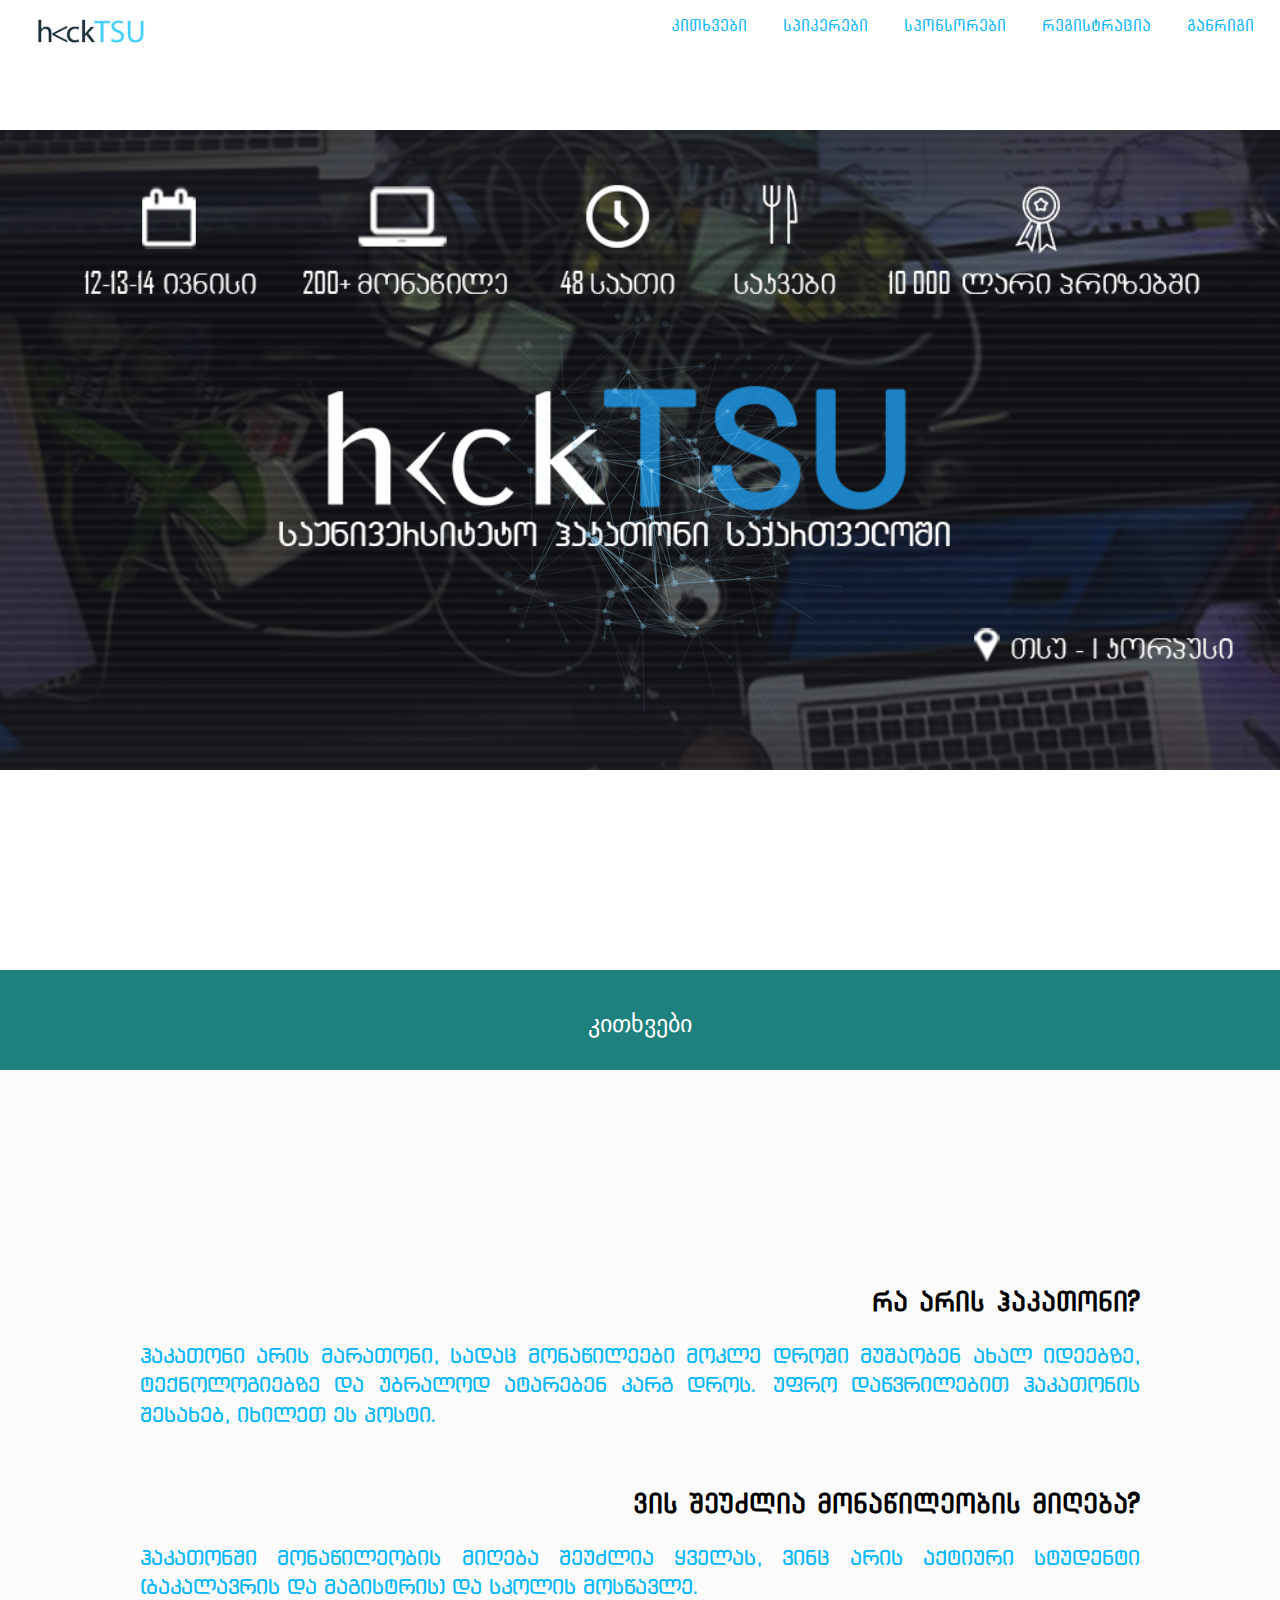
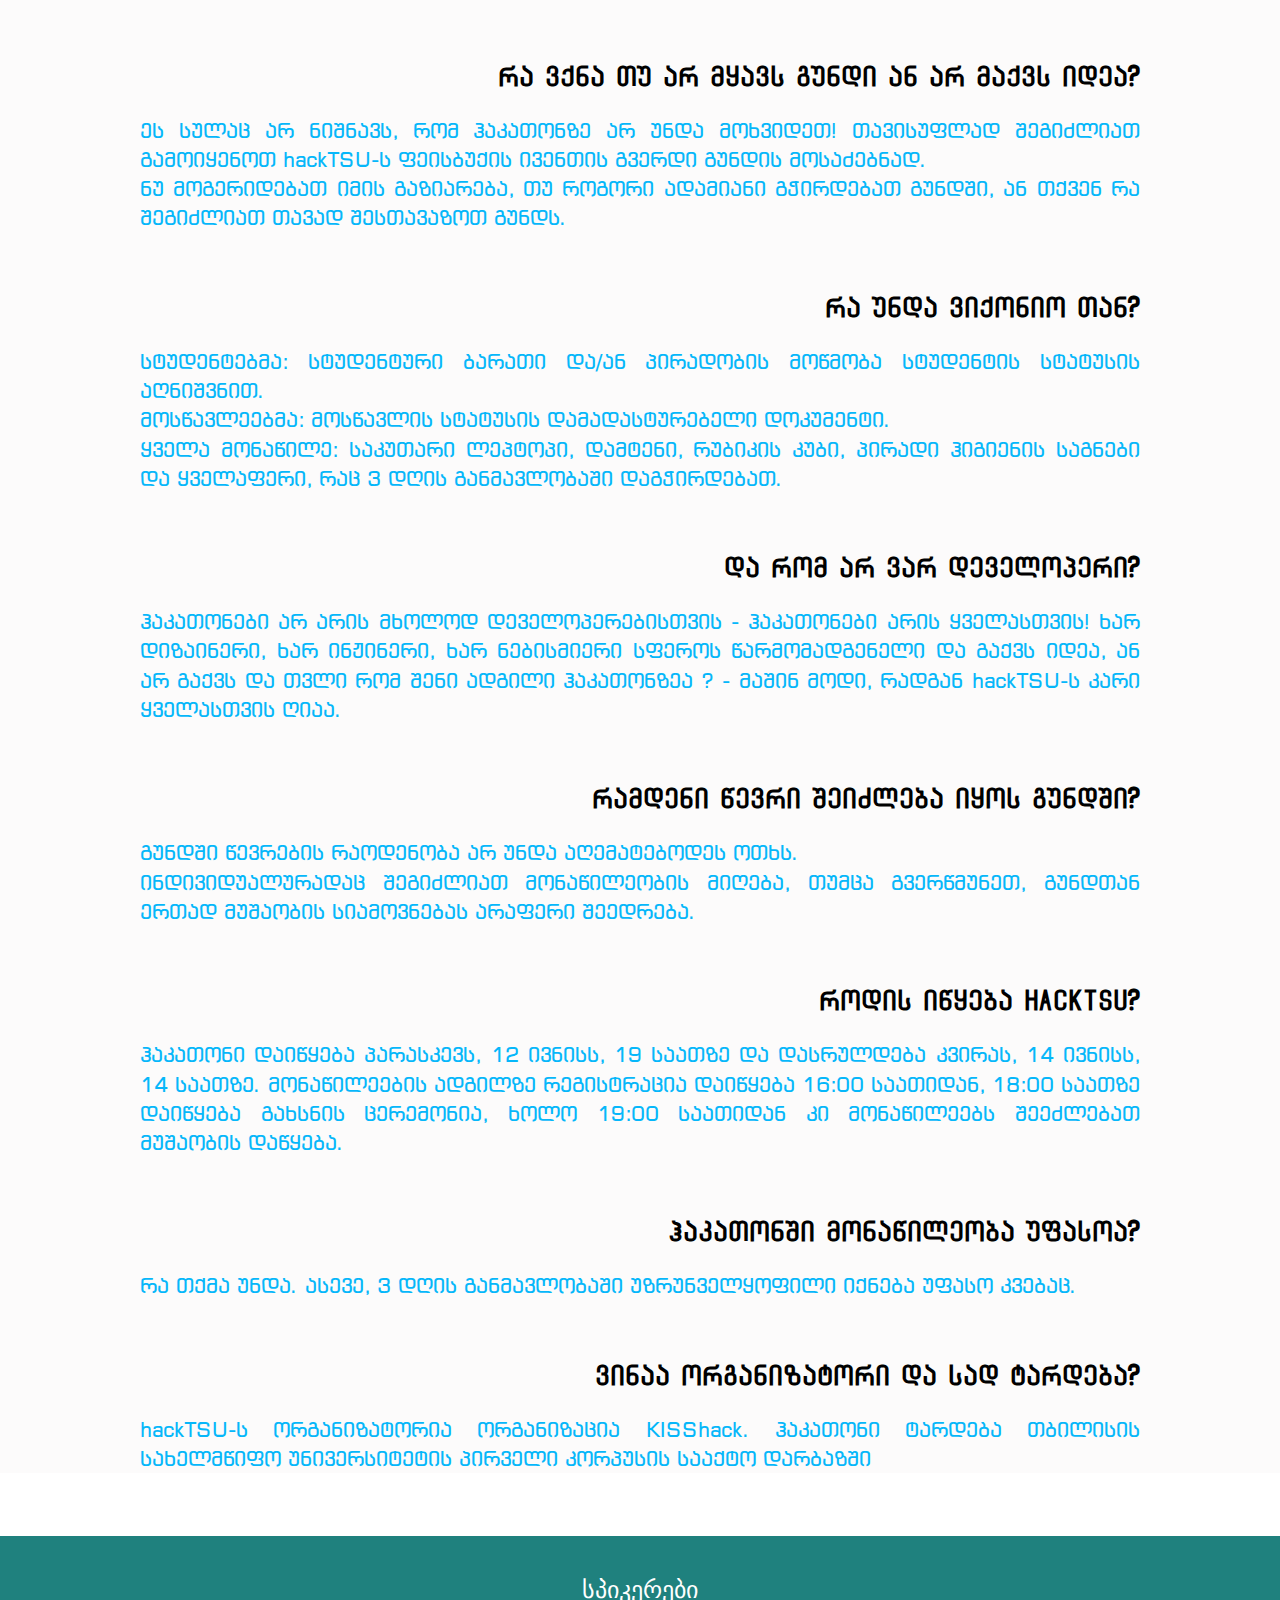
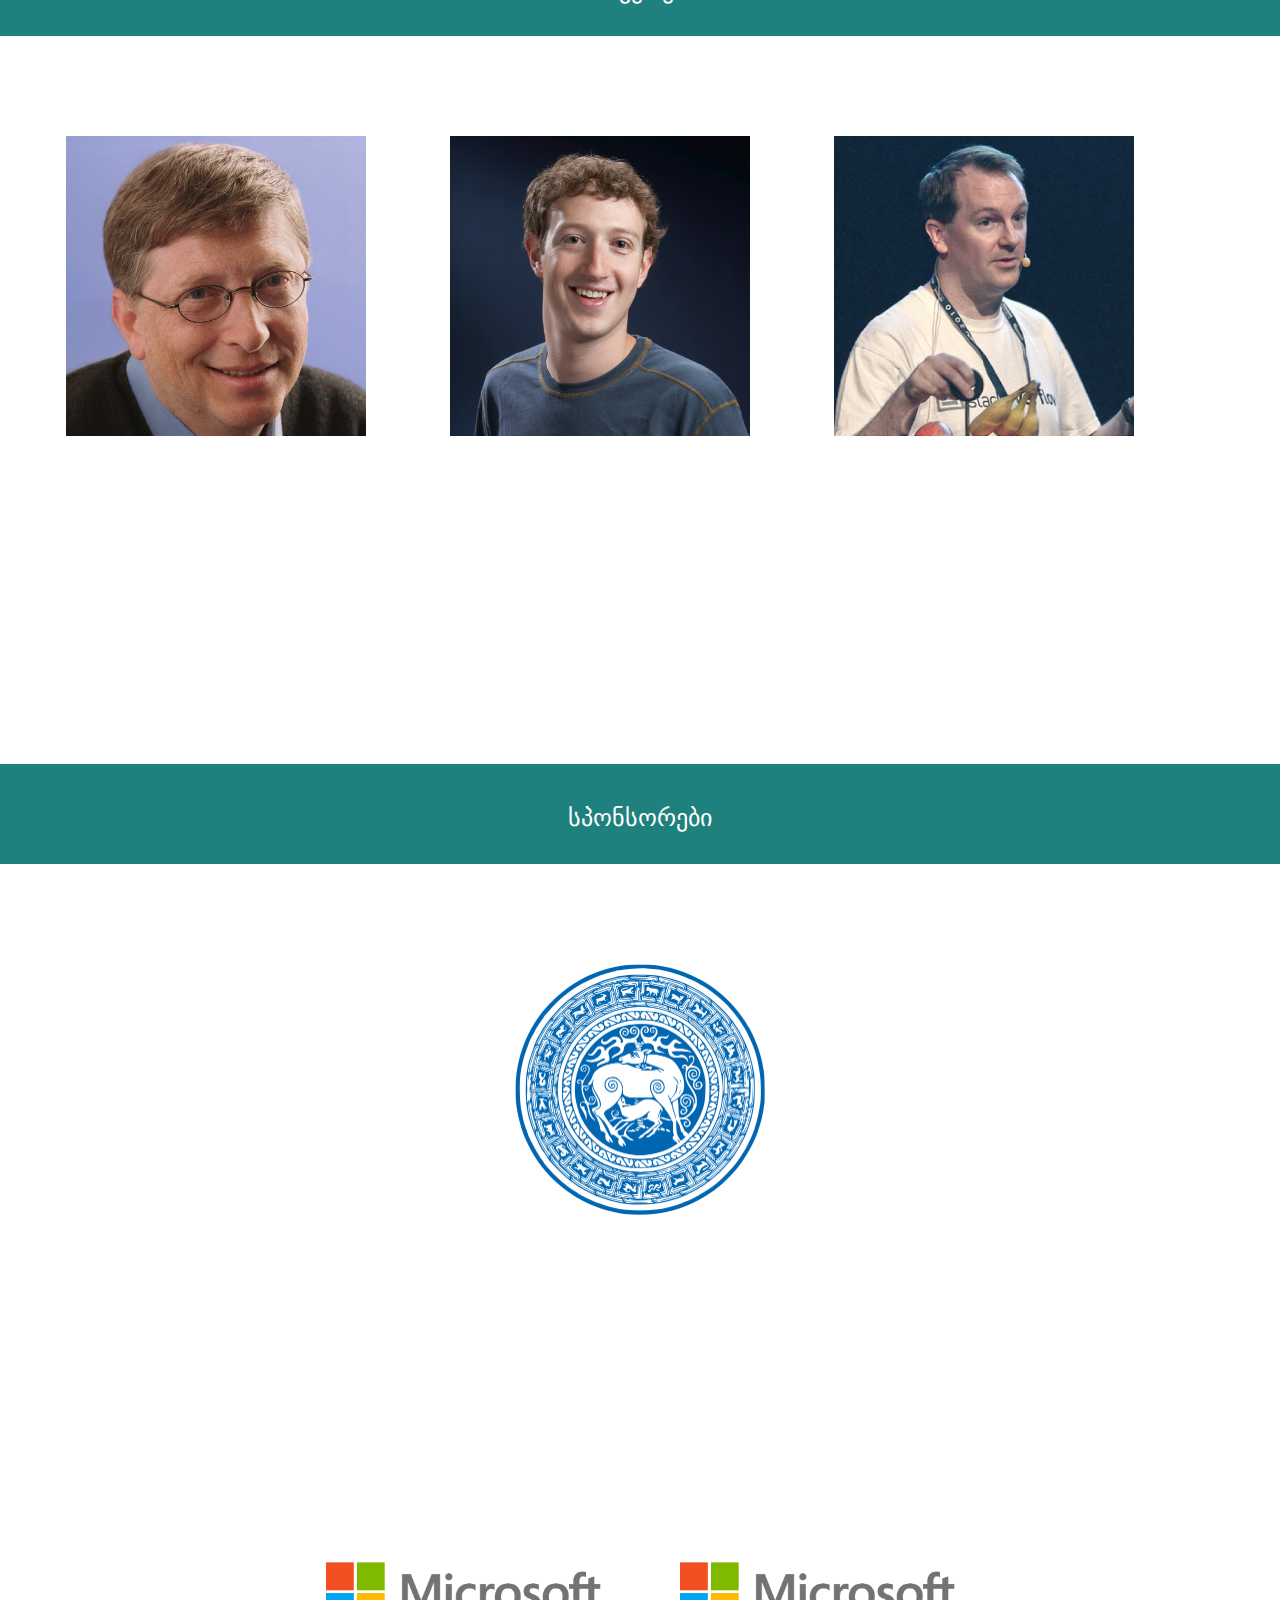
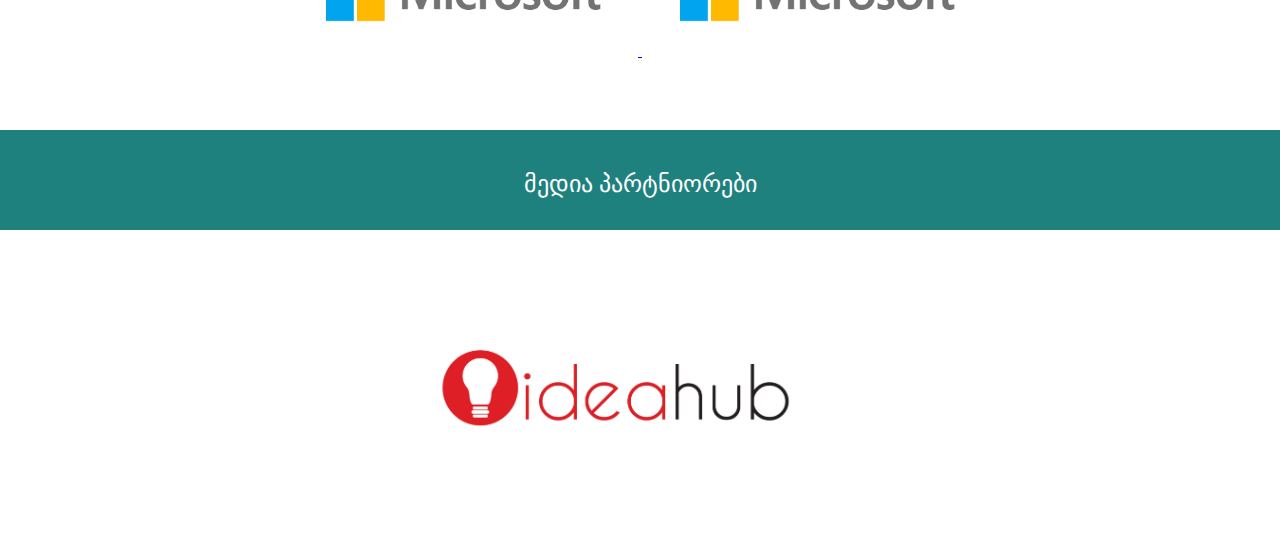
==== commit e5a7da11: "fonts" ====
--- a/index.html
+++ b/index.html
@@ -65,7 +65,7 @@
 
             <p>ჰაკათონი არის მარათონი, სადაც მონაწილეები მოკლე დროში მუშაობენ ახალ იდეებზე, ტექნოლოგიებზე და უბრალოდ
                 ატარებენ კარგ დროს. უფრო დაწვრილებით ჰაკათონის შესახებ, იხილეთ
-                <a href="http://goo.gl/AI8s3v">ეს პოსტი</a>.</p>
+                <a href="http://zeti.ge/menu_id/2/id/922/"  style="color: #06B7FA"><strong>ეს პოსტი</strong></a>.</p>
 
             <h3 id="vis-sheudzlia-monats-ileobis-migheba-">ვის შეუძლია მონაწილეობის მიღება?</h3>
 
@@ -76,9 +76,9 @@
             <h3 id="ra-vkna-tu-ar-mqavs-gundi-an-ar-makvs-idea-">რა ვქნა თუ არ მყავს გუნდი ან არ მაქვს იდეა?</h3>
 
             <p>ეს სულაც არ ნიშნავს, რომ ჰაკათონზე არ უნდა მოხვიდეთ!
-                თავისუფლად შეგიძლიათ გამოიყენოთ <a href="https://www.facebook.com/events/1605682296355165/"
-                                                   target="_blank">hackTSU-ის ფეისბუქის ივენთის
-                    გვერდი</a>
+                თავისუფლად შეგიძლიათ გამოიყენოთ <a  style="color: #06B7FA" href="https://www.facebook.com/events/1605682296355165/"
+                                                   target="_blank"><strong>hackTSU-ს ფეისბუქის ივენთის
+                    გვერდი</strong></a>
                 გუნდის მოსაძებნად.<br>
                 ნუ მოგერიდებათ იმის გაზიარება, თუ როგორი ადამიანი გჭირდებათ გუნდში, ან თქვენ რა შეგიძლიათ თავად
                 შესთავაზოთ
@@ -98,7 +98,7 @@
                 ხარ
                 ნებისმიერი სფეროს წარმომადგენელი და გაქვს იდეა, ან არ გაქვს და თვლი რომ შენი ადგილი ჰაკათონზეა ? -
                 მაშინ
-                მოდი, რადგან <strong style="color: white;">hackTSU</strong>-ის კარი ყველასთვის ღიაა.</p>
+                მოდი, რადგან <strong>hackTSU</strong>-ს კარი ყველასთვის ღიაა.</p>
 
             <h3 id="ramdeni-ts-evri-sheidzleba-iqos-gundshi-">რამდენი წევრი შეიძლება იყოს გუნდში?</h3>
 
@@ -120,7 +120,7 @@
 
             <h3 id="vinaa-organizat-ori-da-sad-t-ardeba-">ვინაა ორგანიზატორი და სად ტარდება?</h3>
 
-            <p>hackTSU-ს ორგანიზატორია ორგანიზაცია <strong>KISShack</strong>. ჰაკათონი ტარდება თბილისის სახელმწიფო
+            <p><strong>hackTSU</strong>-ს ორგანიზატორია ორგანიზაცია <strong>KISShack</strong>. ჰაკათონი ტარდება თბილისის სახელმწიფო
                 უნივერსიტეტის პირველი კორპუსის სააქტო დარბაზში</p>
         </article>
     </div>
--- a/css/styles.css
+++ b/css/styles.css
@@ -96,7 +96,7 @@
     position: relative;
     z-index: 1;
     transition: .35s ease color;
-    font-family: alk_sanetregular;
+    font-family: 'ALK Sanet', 'BPG Banner Caps', Roboto, sans-serif;
     text-transform: uppercase;
 }
 
@@ -153,40 +153,38 @@
 }
 
 .about-us-bg {
-    background-color: #ffffff;
-    width: 100%;
-    height: auto;
-    opacity: 0.8;
+    background-color: rgba(245, 243, 243, 0.31);
+    width: 100%;
+    height: auto;
 }
 
 .faq-content {
     width: 1000px;
     margin: auto;
-    opacity: 0.8;
 
 }
 
 article {
     margin: 0 auto;
-    font-size: 1.6em;
-    line-height: 1.3em;
+    /*font-size: 1.7em;*/
+    /*line-height: 1.3em;*/
     color: #398180;
     text-align: justify;
 }
 
 article h3 {
-    font-size: 1.17em;
+    font-size: 1.7em;
     color: #000000;
     text-align: right;
-    font-family: 'ALK Sanet', 'BPG Banner Caps', Roboto, sans-serif;
+    font-family: 'ALK Sanet', 'alk_sanetregular', Roboto, sans-serif;
 }
 
 article p {
-    font-size: 0.9em;
+    font-size: 1.3em;
+    line-height: 1.4em;
     font-weight: 200;
     margin: 0 0 3em;
     color: #06B7FA;
-    /*text-align: left;*/
     font-family: 'ALK Sanet', 'BPG Banner Caps', Roboto, sans-serif;
 }
 article a
@@ -202,7 +200,6 @@
 /*SPEAKERS*/
 .speakers-bg {
     background-color: #ffffff;
-    opacity: 0.8;
 }
 
 .speakers {
@@ -273,7 +270,6 @@
 /*SPONSORS*/
 .sponsors-bg {
     background-color: #ffffff;
-    opacity: 0.8;
     width: 100%;
     height: 100%;
 }
@@ -343,4 +339,14 @@
     color: black;
 }
 
-
+@font-face {
+    font-family: alk_sanetregular;
+    src: url(../fonts/alk-sanet.ttf);
+
+
+}
+@font-face {
+    font-family: "BPG Banner Caps";
+    font-stretch: condensed;
+    src: url(../fonts/bpg_banner_caps.ttf);
+}
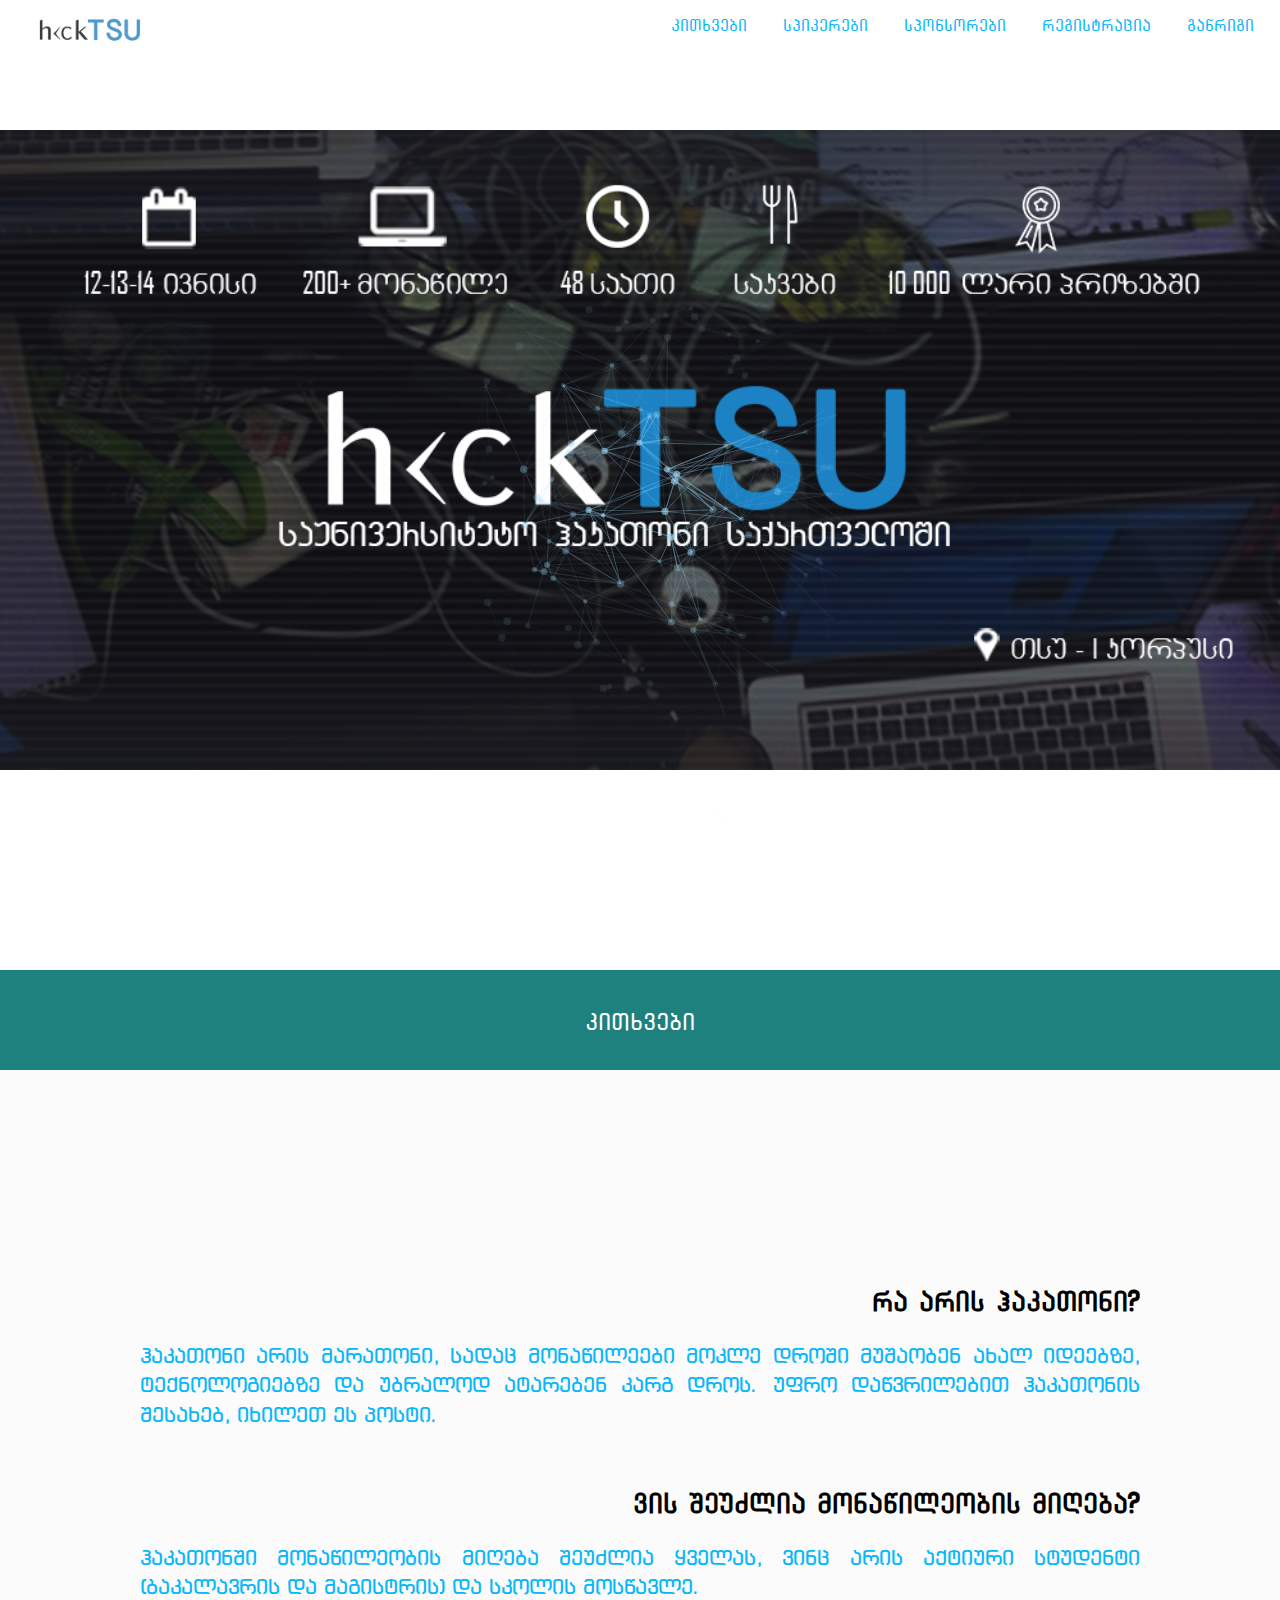
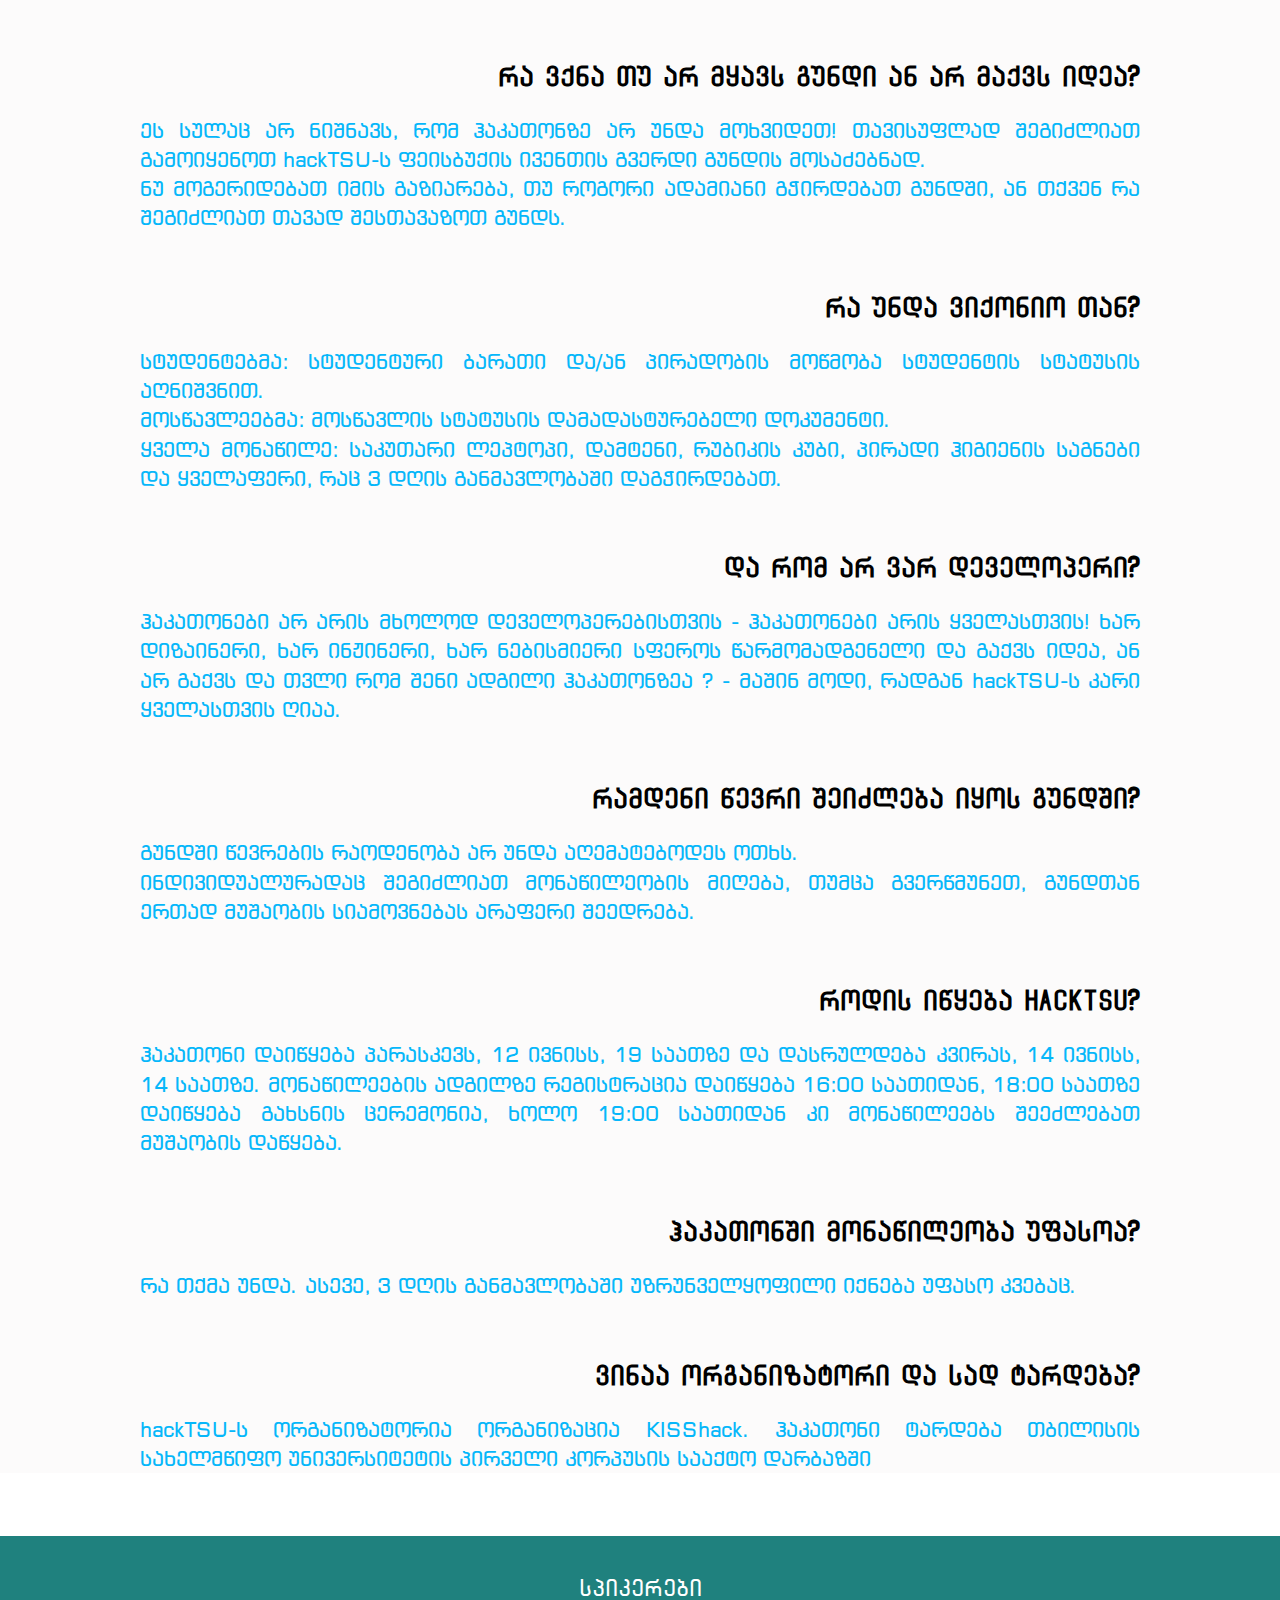
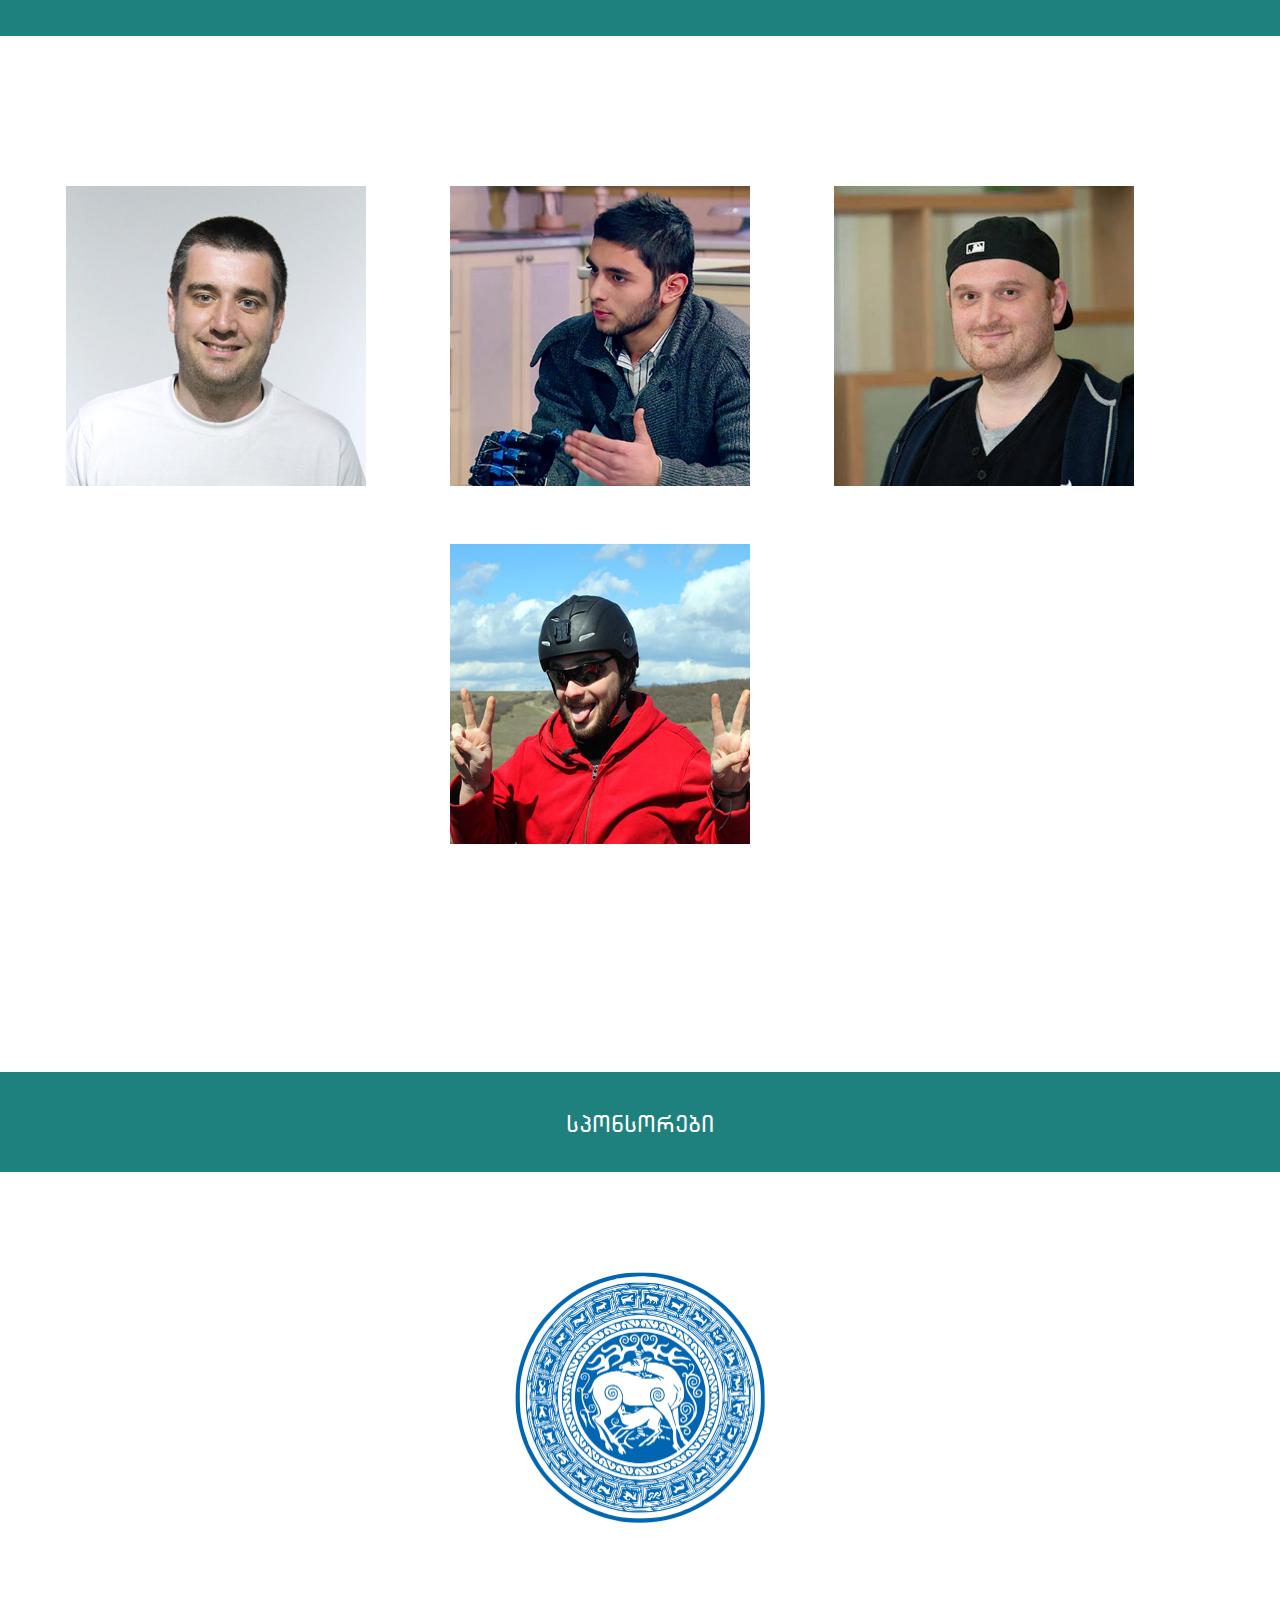
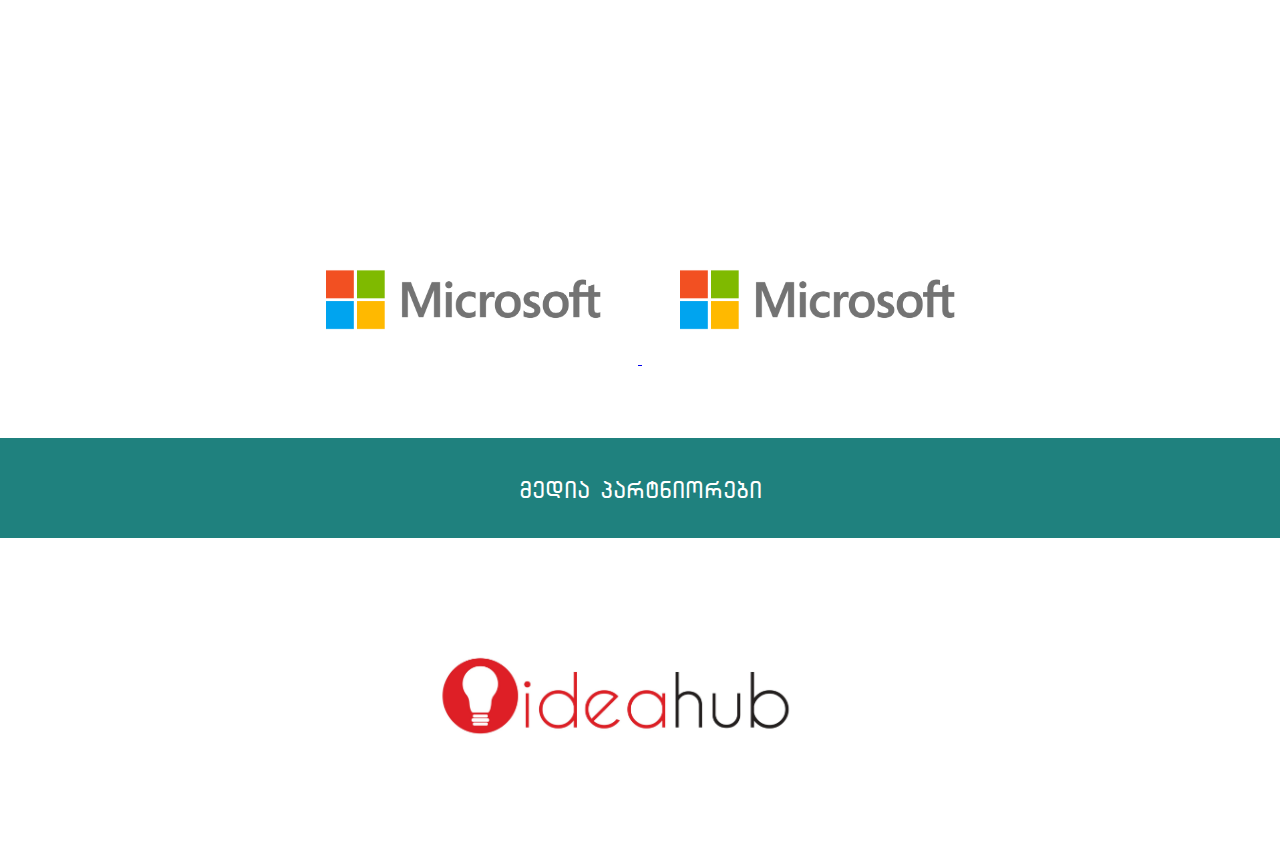
==== commit c4217260: "Add Speakers" ====
--- a/index.html
+++ b/index.html
@@ -19,7 +19,7 @@
 <!--navigation-->
 <nav id="main-nav" role="navigation">
     <a class="page-scroll tab" href="#home">
-        <img class="home-image" src="css/img/1.jpg">
+        <img class="home-image" src="css/img/1.png">
     </a>
     <ul class="list-hover-slide">
         <li>
@@ -132,30 +132,41 @@
     </div>
     <div class="speakers">
         <section class="speaker">
-            <img src="css/img/speaker1.jpg" class="speaker-image">
+            <img src="css/img/speaker-lasha.png" class="speaker-image">
 
             <div class="speaker-info" style="left: -200%;">
-                <h3>name surname</h3>
-                <h4>@work</h4>
-                <nav></nav>
-            </div>
-        </section>
-        <section class="speaker">
-            <img src="css/img/speaker2.jpg" class="speaker-image">
+                <h3>ლაშა კვანტალიანი</h3>
+                <h4>CEO at Ribler</h4>
+                <h2>თემა:</h2>
+                <p>პრობლემა თქვენშია</p>
+                <nav></nav>
+            </div>
+        </section>
+        <section class="speaker">
+            <img src="css/img/speaker-dimitri.png" class="speaker-image">
 
             <div class="speaker-info" style="left: -100%;">
-                <h3>name surname</h3>
-                <h4>@work</h4>
-                <nav></nav>
-            </div>
-        </section>
-
-        <section class="speaker">
-            <img src="css/img/speaker3.png" class="speaker-image">
+                <h3>დიმიტრი ცხოვრებაძე</h3>
+                <h4>CEO at InGlove</h4>
+                <nav></nav>
+            </div>
+        </section>
+
+        <section class="speaker">
+            <img src="css/img/speaker-irakli.png" class="speaker-image">
 
             <div class="speaker-info" style="left: -100%">
-                <h3>name surname</h3>
-                <h4>@work</h4>
+                <h3>ირაკლი ქოქრაშვილი</h3>
+                <h4>CEO at Storm Bringer Studios</h4>
+                <nav></nav>
+            </div>
+        </section>
+        <section class="speaker">
+            <img src="css/img/speaker-shota.png" class="speaker-image">
+
+            <div class="speaker-info" style="left: -100%">
+                <h3>შოთა გიორგობიანი</h3>
+                <h4></h4>
                 <nav></nav>
             </div>
         </section>
--- a/css/styles.css
+++ b/css/styles.css
@@ -207,14 +207,14 @@
     margin: 0 auto;
     text-align: center;
     padding-top:100px ;
-    padding-bottom:300px ;
+    padding-bottom:200px ;
 }
 
 .speaker {
     display: inline-block;
     padding-right: 80px;
-    text-align: center;
-    /*float: left;*/
+    margin-top: 50px;
+    text-align: center;
     overflow: hidden;
     position: relative;
 }
@@ -246,10 +246,12 @@
 
 .speaker-info > h3 {
     color: white;
+    font-family: alk_sanetregular;
     padding-top: 15%;
 }
 
-.speaker-info > h4 {
+.speaker-info > h4,h2,p{
+    font-family: alk_sanetregular;
     color: white;
 }
 
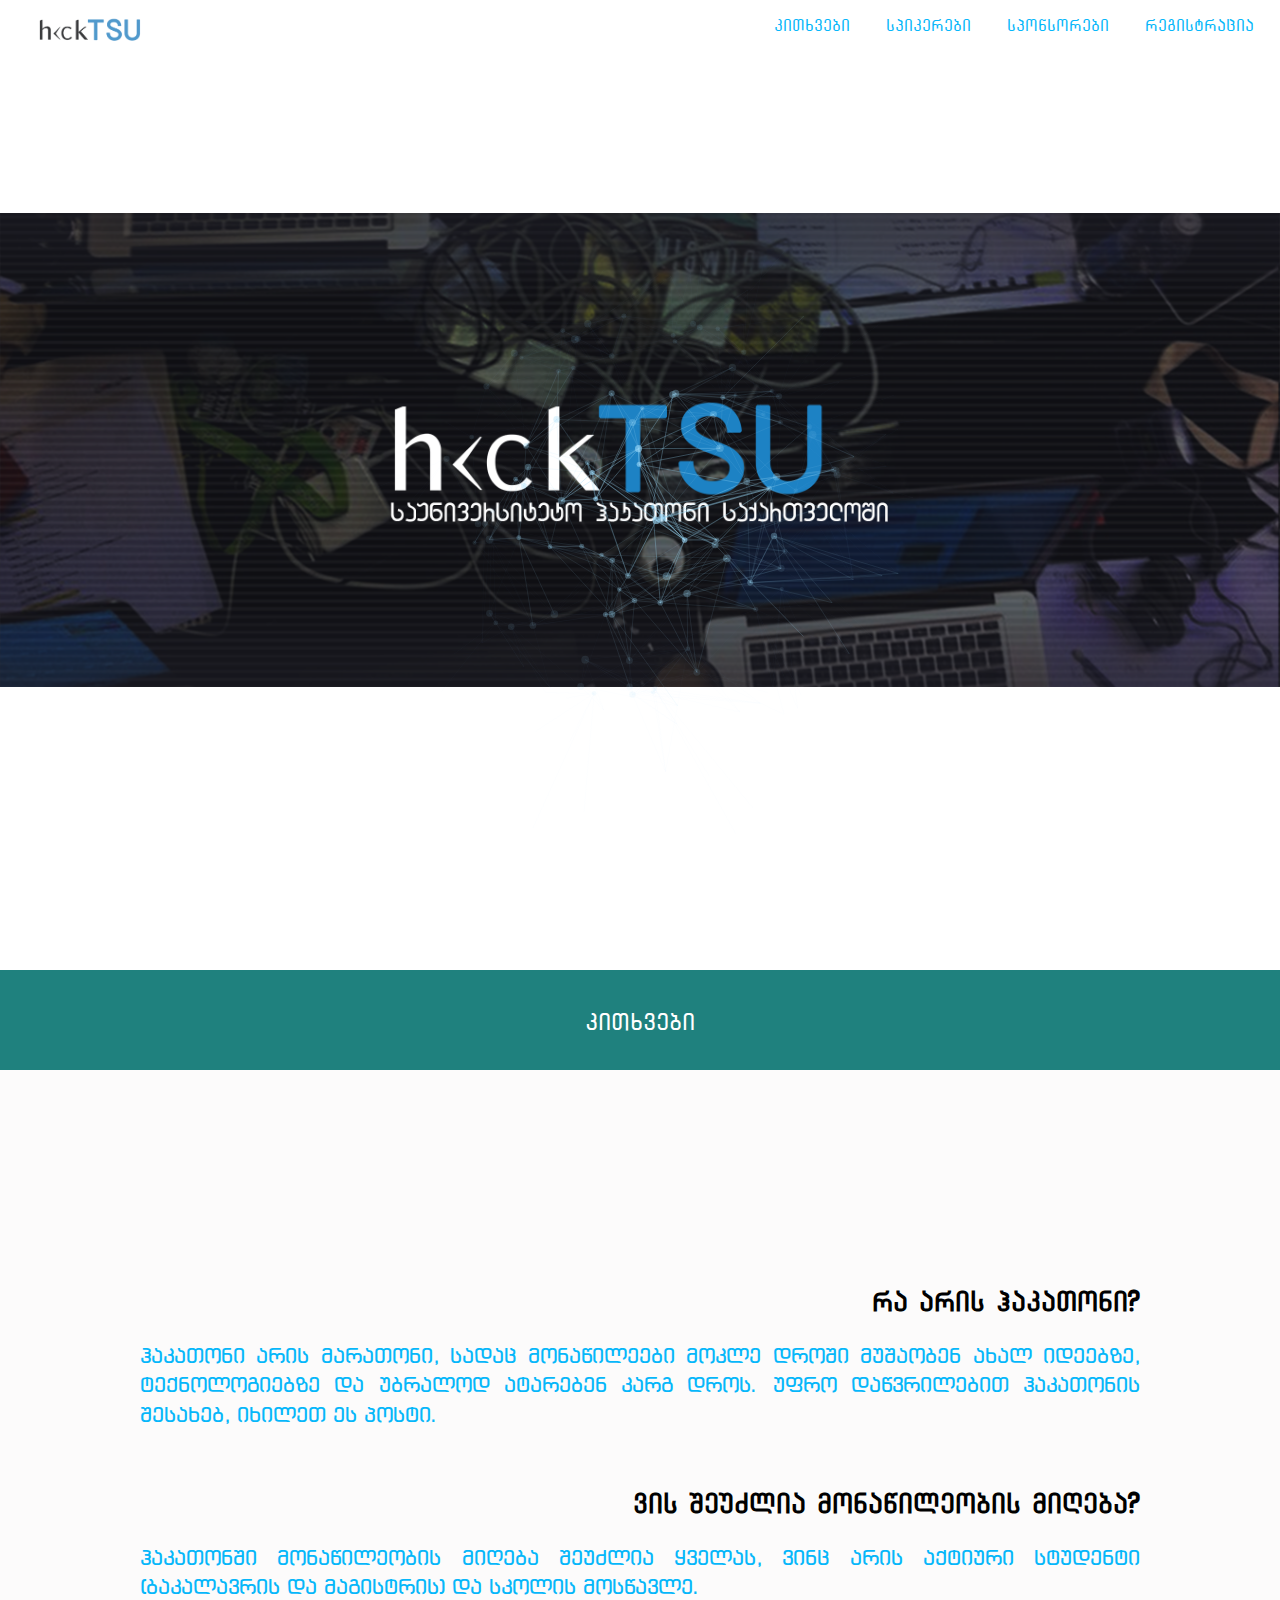
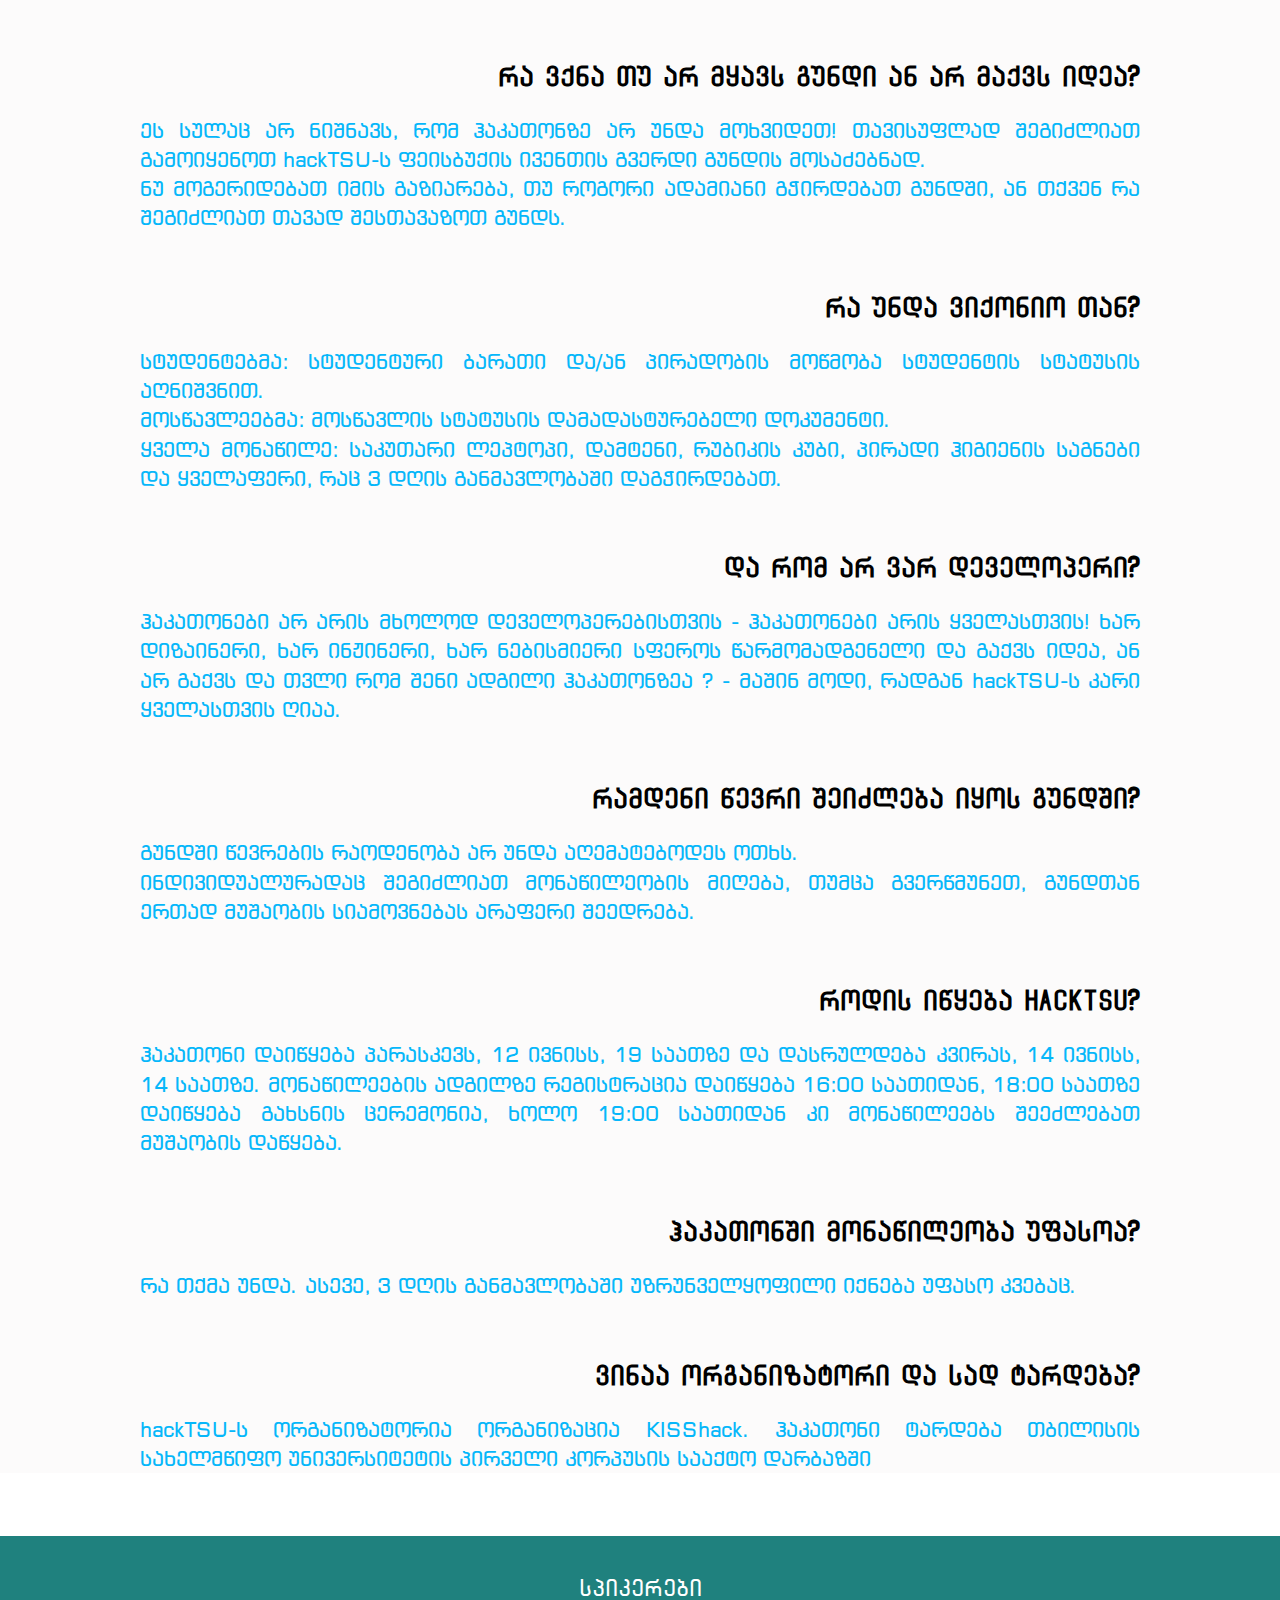
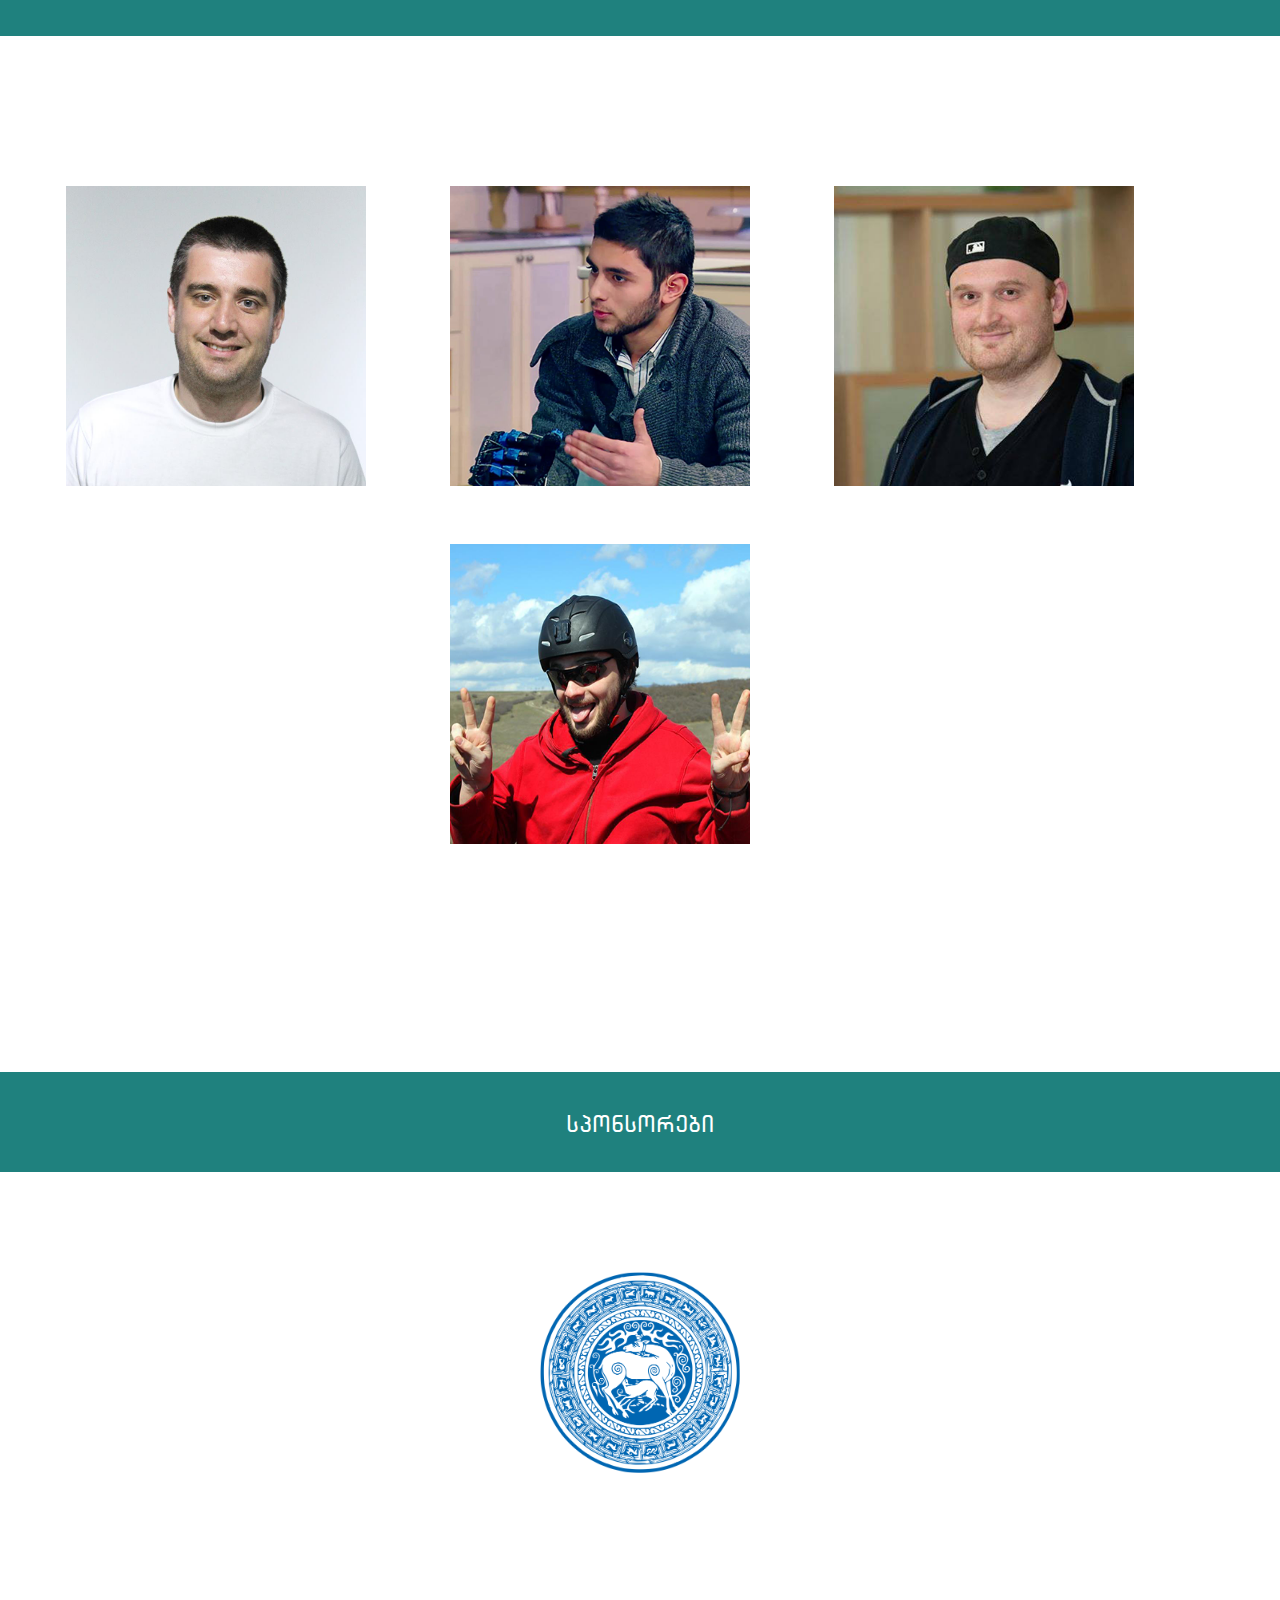
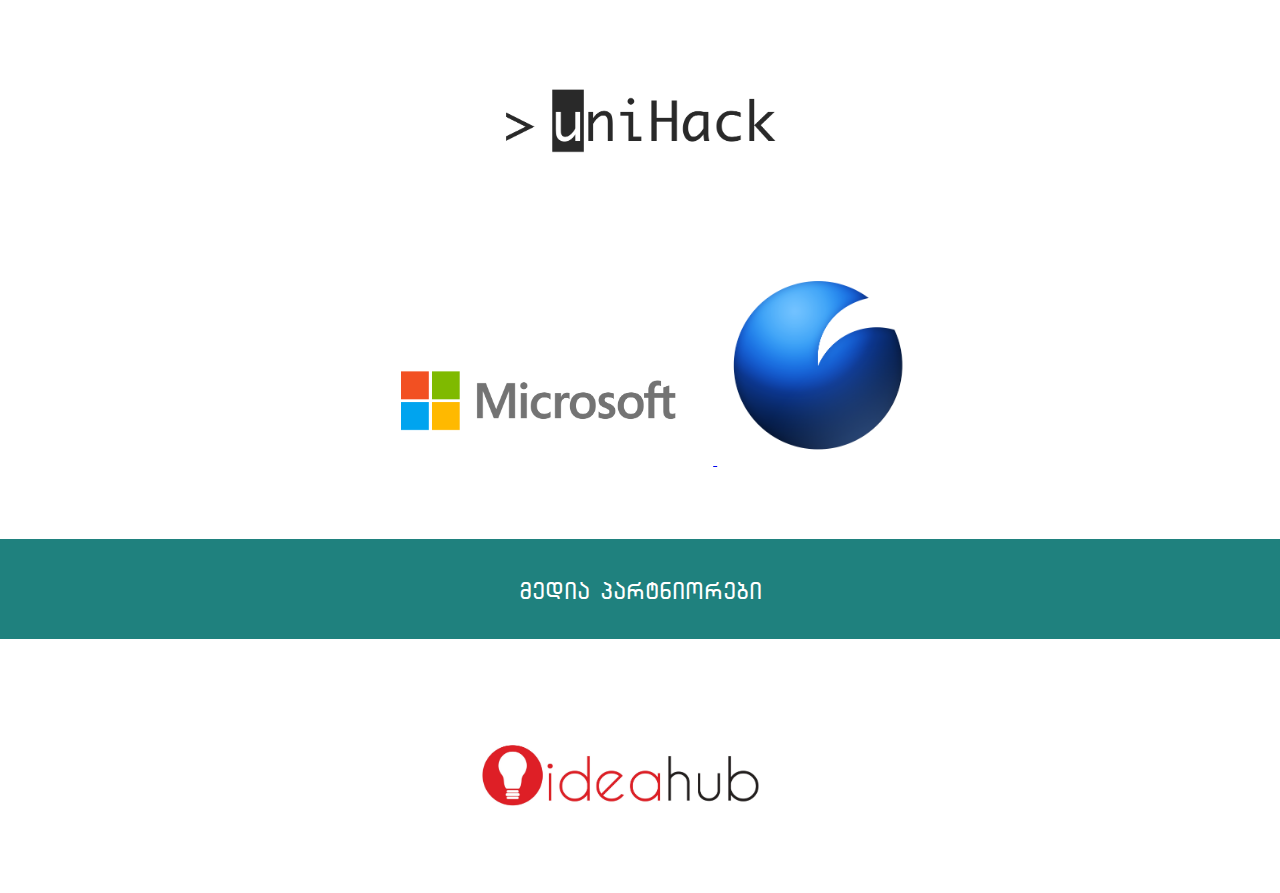
==== commit 28f58bd0: "add Sponsors" ====
--- a/index.html
+++ b/index.html
@@ -3,7 +3,7 @@
 <head lang="en">
     <meta charset="UTF-8">
     <title>HackTsu</title>
-
+    <link rel="shortcut icon" href="css/img/icon.ico">
     <!-- import bootstrap-->
     <!--<link href="css/bootstrap.min.css" rel="stylesheet">-->
 
@@ -38,13 +38,13 @@
             </a>
         </li>
         <li>
-            <a href="#registration">რეგისტრაცია</a>
-        </li>
-        <li>
-            <a href="agenda.html">
-                <span>განრიგი</span>
-            </a>
-        </li>
+            <a href="https://hacktsu.typeform.com/to/fj3y6D" target="_blank">რეგისტრაცია</a>
+        </li>
+        <!--<li>-->
+            <!--<a href="agenda.html">-->
+                <!--<span>განრიგი</span>-->
+            <!--</a>-->
+        <!--</li>-->
     </ul>
 </nav>
 
@@ -191,14 +191,16 @@
 
         </section>
         <section id="mega-sponsors">
-
+            <a id="unihack" title=".uniHack" href="http://unihack.ge/" target="_blank">
+                <img src="css/img/unihack.png">
+            </a>
         </section>
         <section id="kilo-sponsors">
             <a id="microsoft" title="Microsoft" href="http://microsoft.ge/" target="_blank">
                 <img src="css/img/Microsoft.png">
             </a>
-            <a id="microsoft1" title="Microsoft" href="http://microsoft.ge/" target="_blank">
-                <img src="css/img/Microsoft.png">
+            <a id="inglove" title="Inglove" href=http://www.inglove.co/" target="_blank">
+                <img src="css/img/inglove.png">
             </a>
         </section>
     </div>
--- a/css/styles.css
+++ b/css/styles.css
@@ -305,16 +305,10 @@
     width: 350px;
     height: auto;
 }
-#kilo-sponsors>#microsoft1>img
-{
-    position: relative;
-    width: 350px;
-    height: auto;
-}
 #tera-sponsors>#tsu>img
 {
     position: relative;
-    width: 250px;
+    width: 200px;
     height: auto;
 }
 
@@ -328,7 +322,19 @@
 .ideahub>a>img
 {
     position: relative;
-    height: 250px;
+    height: 200px;
+    width: auto;
+}
+#inglove>img
+{
+    position: relative;
+    height: 200px;
+    width: auto;
+}
+#unihack>img
+{
+    position: relative;
+    height: 80px;
     width: auto;
 }
 /*SPONSORS END*/
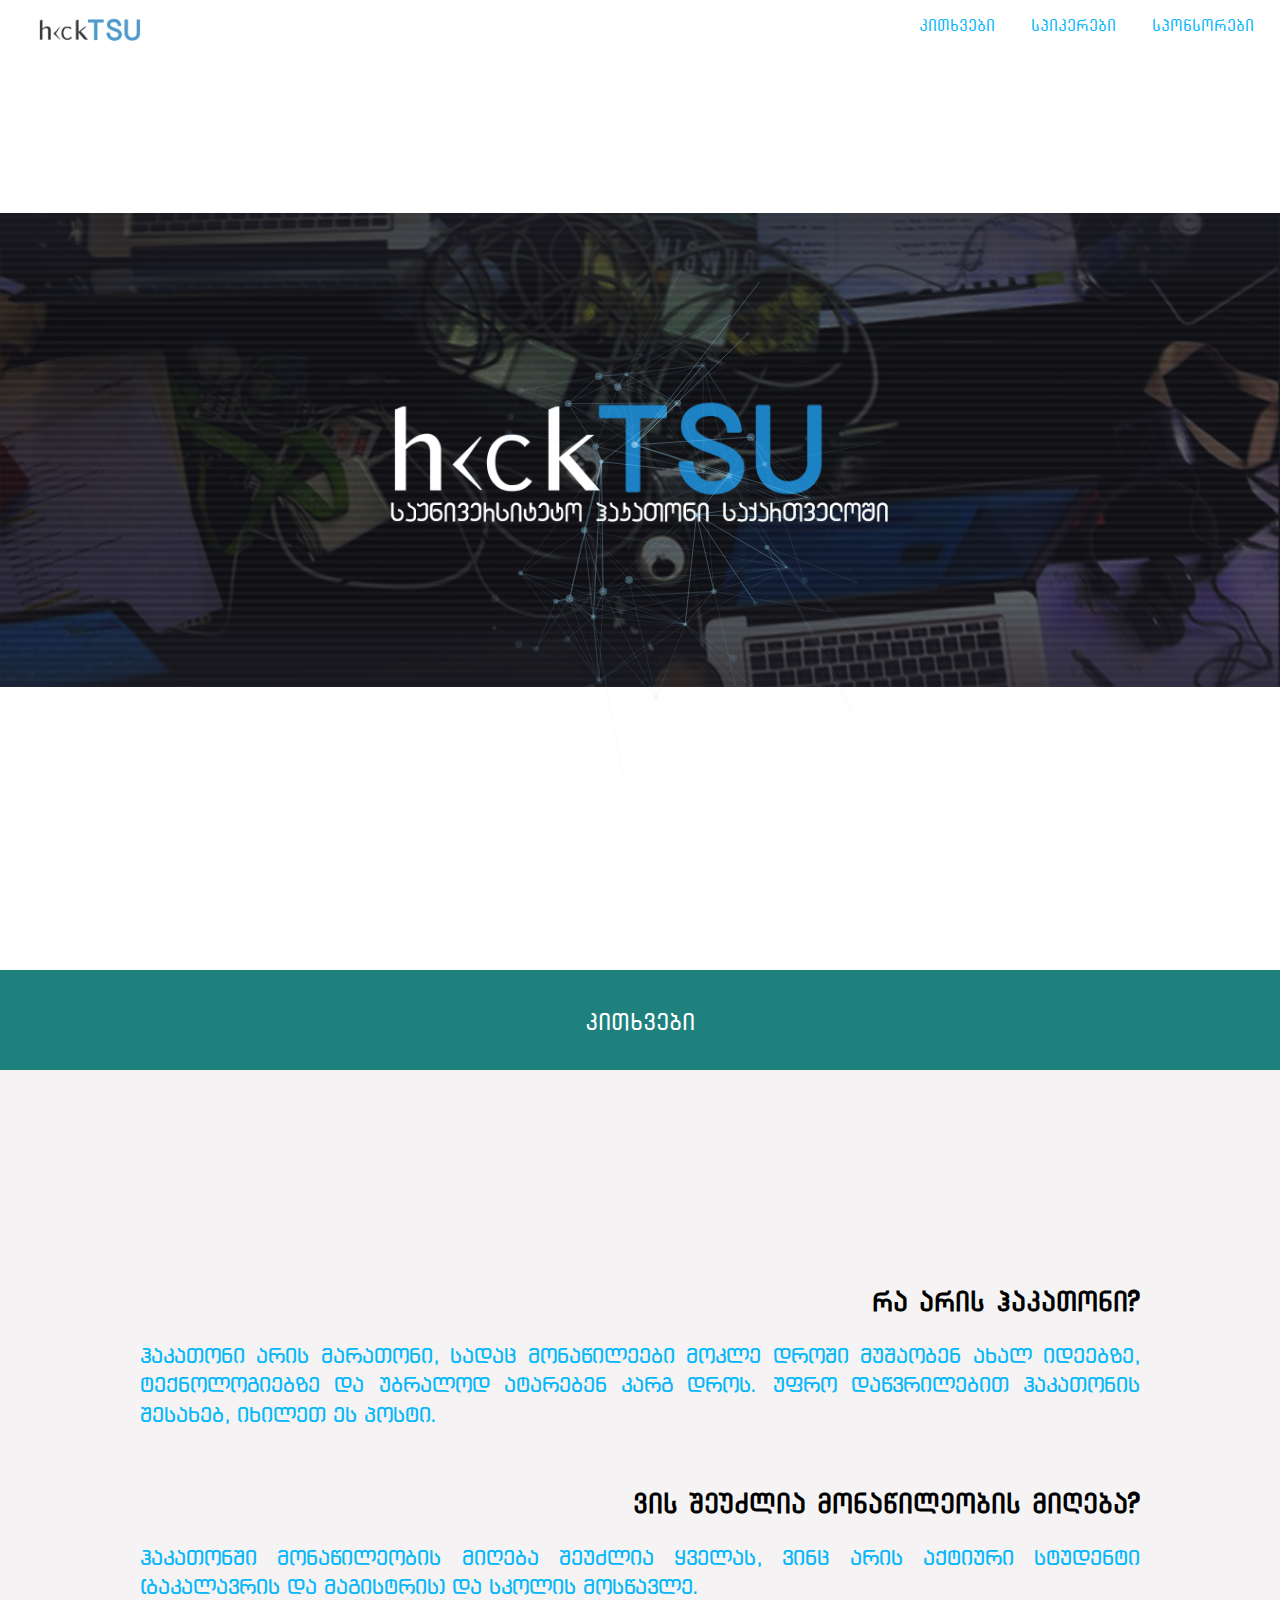
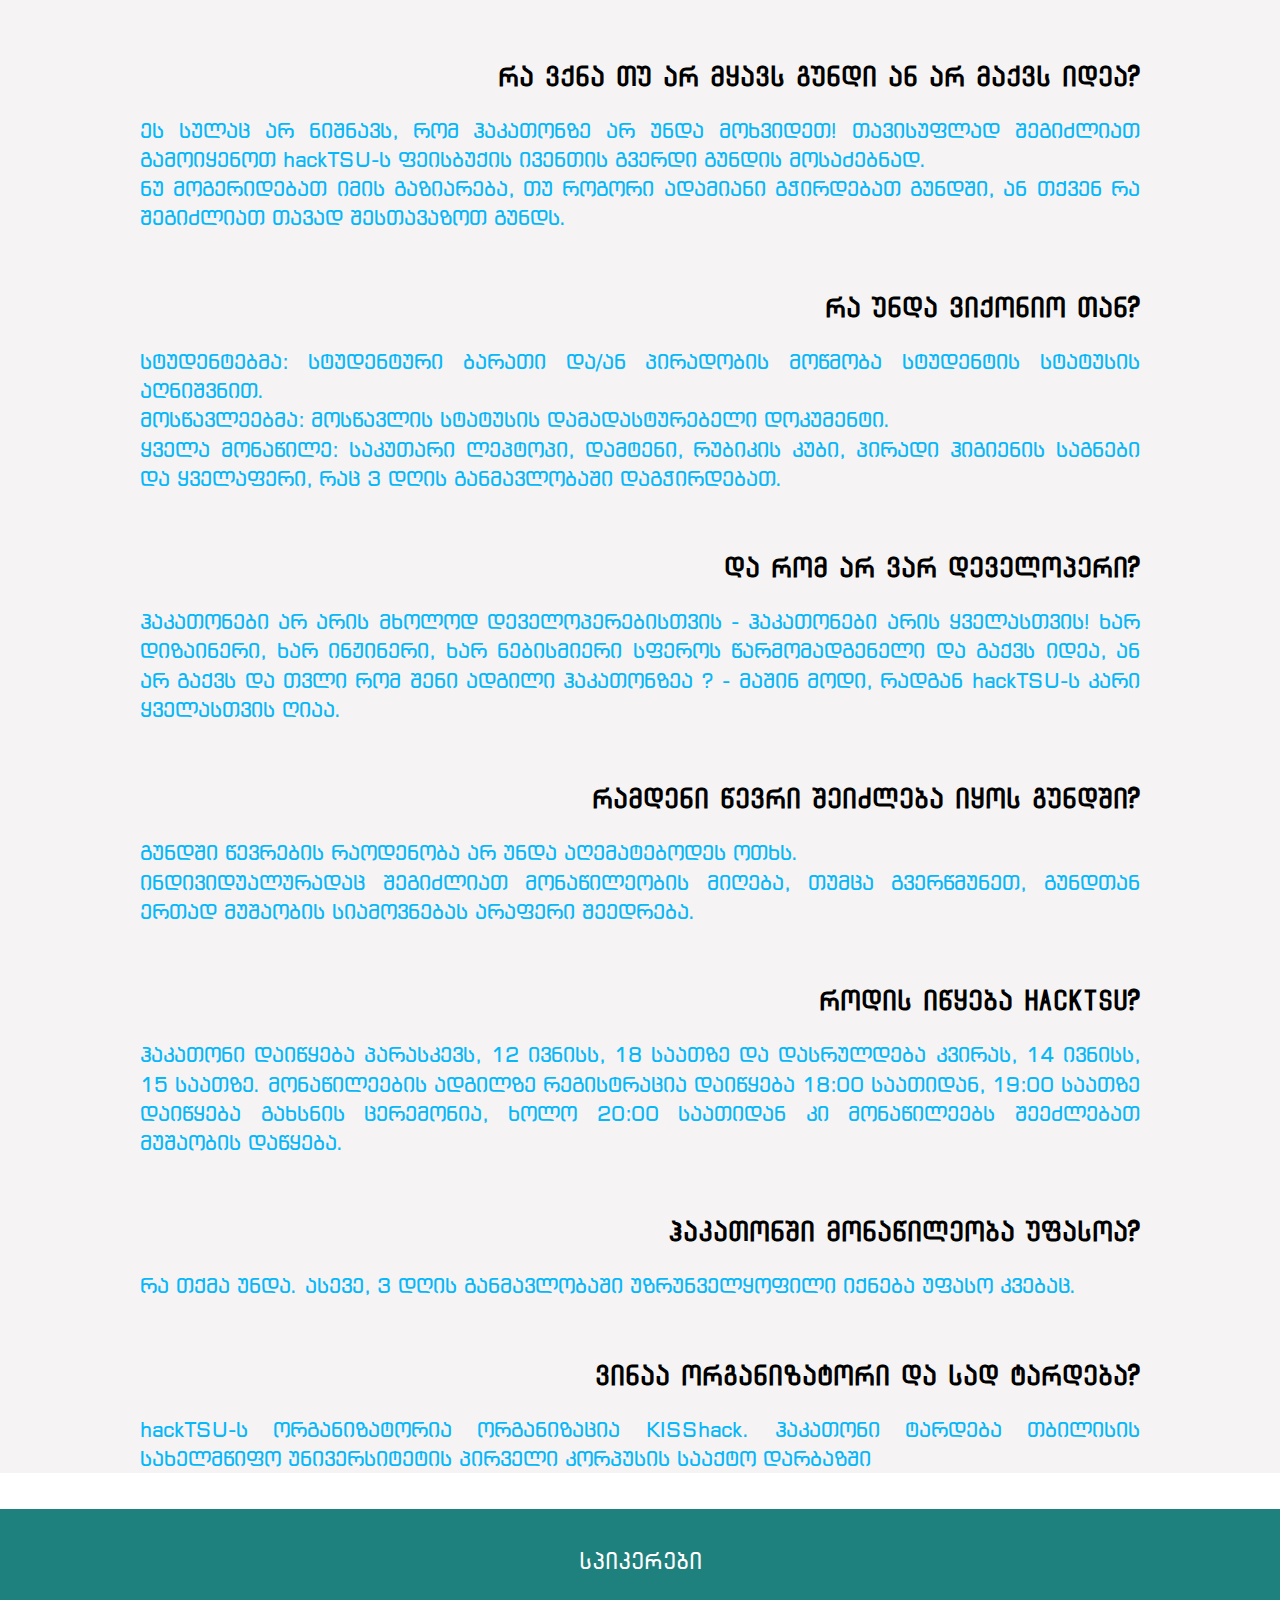
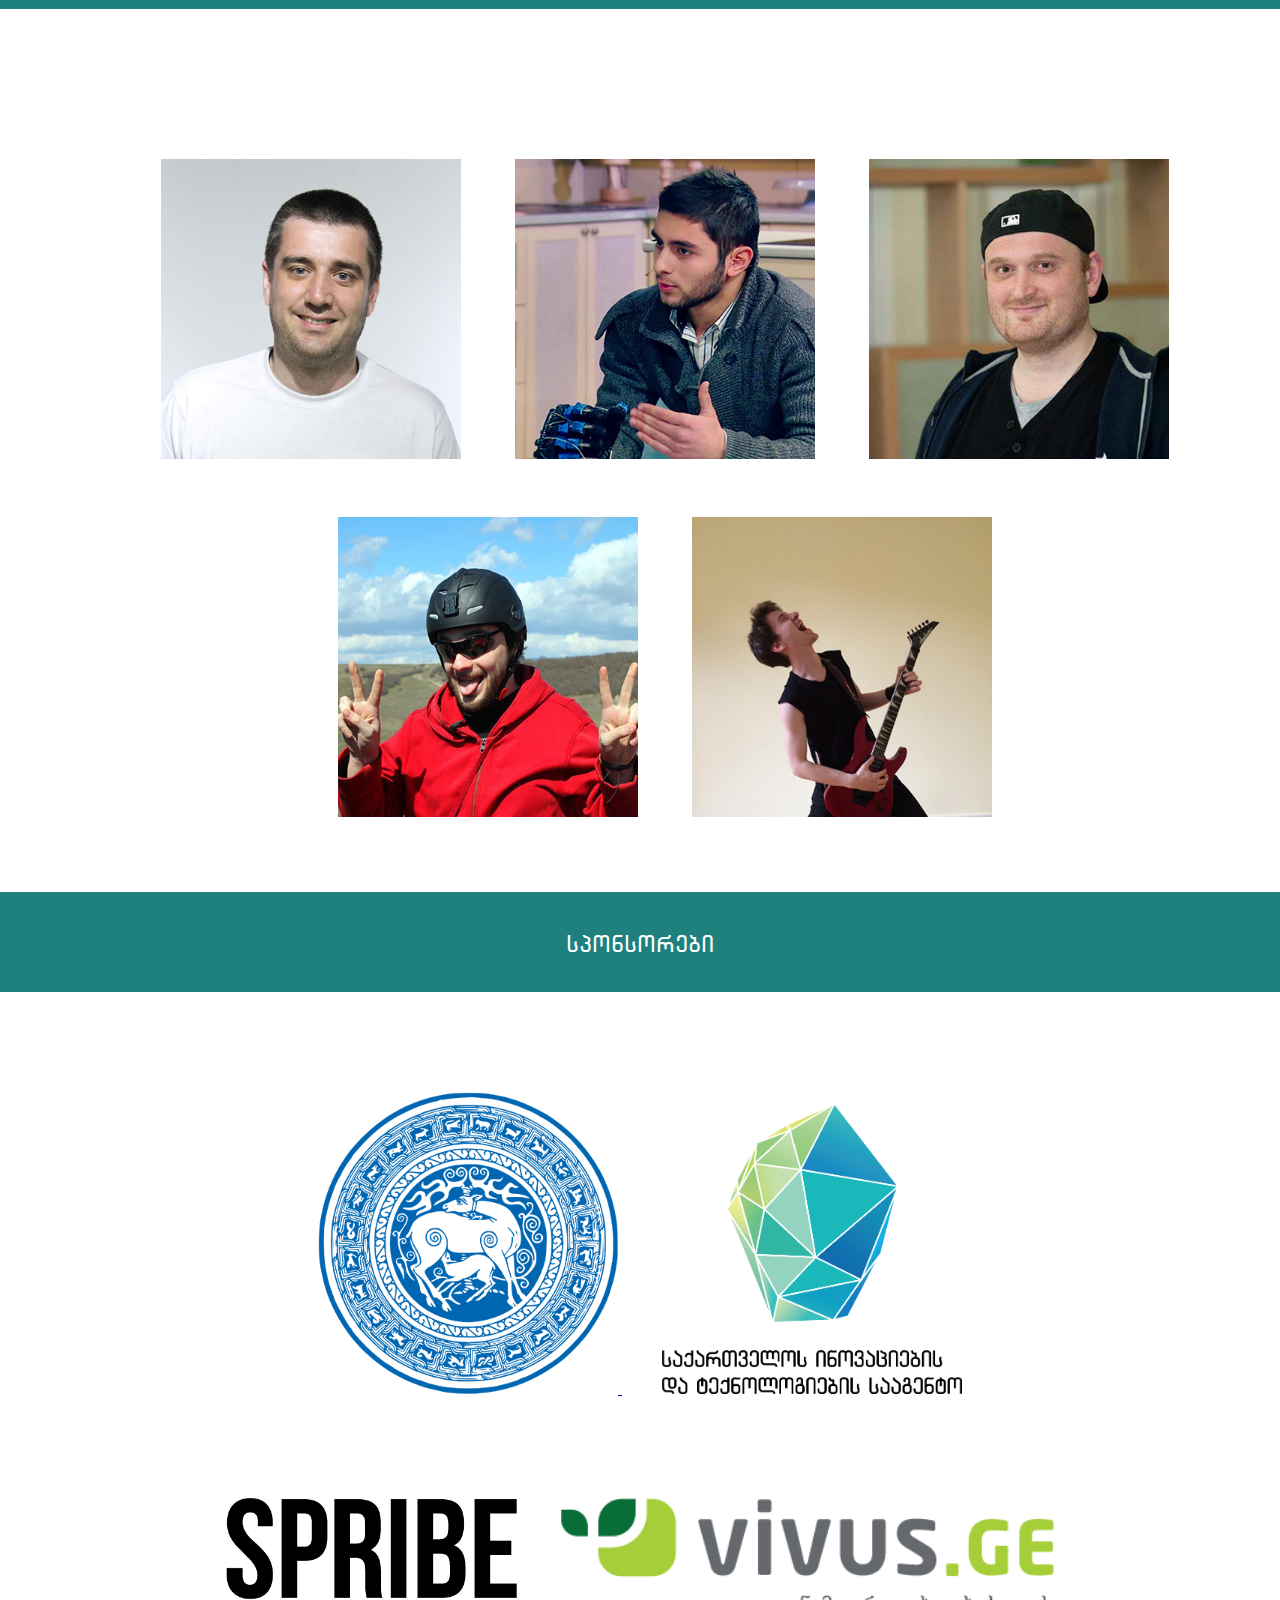
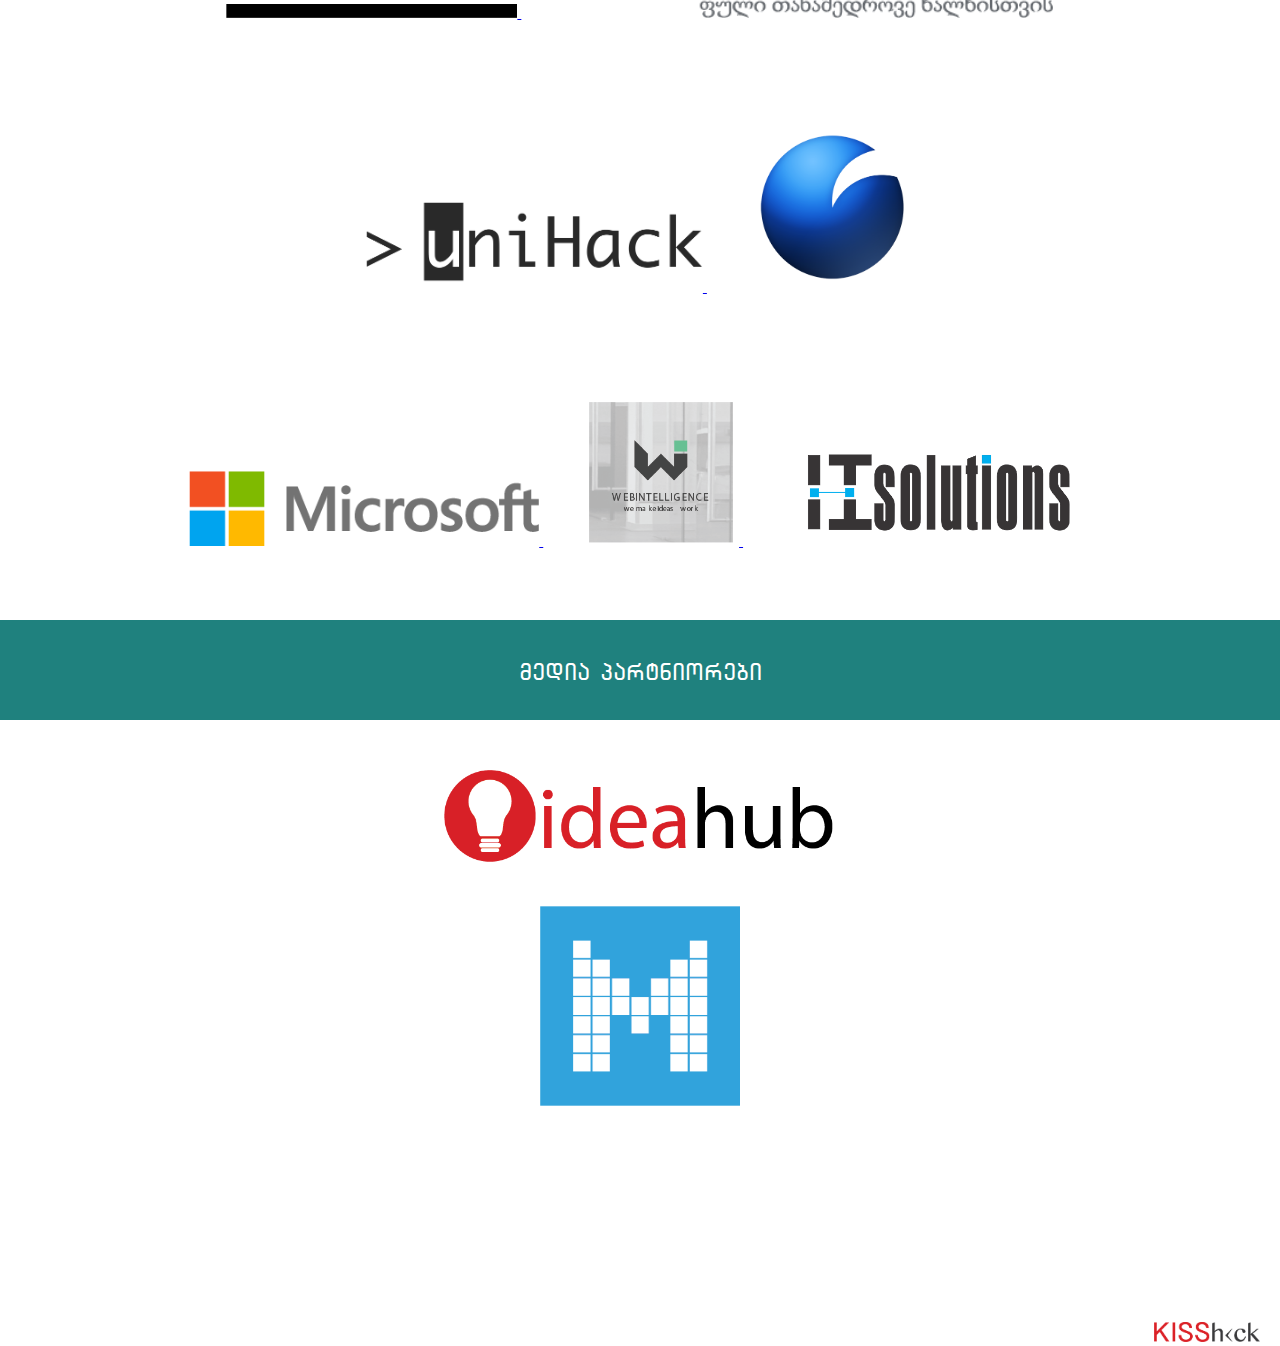
==== commit f1d1f85a: "I whant sleeepppp" ====
--- a/index.html
+++ b/index.html
@@ -2,16 +2,9 @@
 <html>
 <head lang="en">
     <meta charset="UTF-8">
-    <title>HackTsu</title>
+    <title>hackTSU</title>
     <link rel="shortcut icon" href="css/img/icon.ico">
-    <!-- import bootstrap-->
-    <!--<link href="css/bootstrap.min.css" rel="stylesheet">-->
-
-    <!-- import myStyles -->
     <link href="css/styles.css" rel="stylesheet">
-    <script src="js/jquery.js" type="text/javascript"></script>
-    <!--<script src="js/image-zoom.js" type="text/javascript"></script>-->
-    <!--<link href="css/image-zoom.css" media="screen" rel="stylesheet" type="text/css"/>-->
 </head>
 
 <body id="body">
@@ -37,13 +30,13 @@
                 <span>სპონსორები</span>
             </a>
         </li>
-        <li>
-            <a href="https://hacktsu.typeform.com/to/fj3y6D" target="_blank">რეგისტრაცია</a>
-        </li>
         <!--<li>-->
-            <!--<a href="agenda.html">-->
-                <!--<span>განრიგი</span>-->
-            <!--</a>-->
+            <!--<a href="https://hacktsu.typeform.com/to/fj3y6D" target="_blank">რეგისტრაცია</a>-->
+        <!--</li>-->
+        <!--<li>-->
+        <!--<a href="agenda.html">-->
+        <!--<span>განრიგი</span>-->
+        <!--</a>-->
         <!--</li>-->
     </ul>
 </nav>
@@ -65,7 +58,7 @@
 
             <p>ჰაკათონი არის მარათონი, სადაც მონაწილეები მოკლე დროში მუშაობენ ახალ იდეებზე, ტექნოლოგიებზე და უბრალოდ
                 ატარებენ კარგ დროს. უფრო დაწვრილებით ჰაკათონის შესახებ, იხილეთ
-                <a href="http://zeti.ge/menu_id/2/id/922/"  style="color: #06B7FA"><strong>ეს პოსტი</strong></a>.</p>
+                <a href="http://zeti.ge/menu_id/2/id/922/" style="color: #06B7FA"><strong>ეს პოსტი</strong></a>.</p>
 
             <h3 id="vis-sheudzlia-monats-ileobis-migheba-">ვის შეუძლია მონაწილეობის მიღება?</h3>
 
@@ -76,7 +69,8 @@
             <h3 id="ra-vkna-tu-ar-mqavs-gundi-an-ar-makvs-idea-">რა ვქნა თუ არ მყავს გუნდი ან არ მაქვს იდეა?</h3>
 
             <p>ეს სულაც არ ნიშნავს, რომ ჰაკათონზე არ უნდა მოხვიდეთ!
-                თავისუფლად შეგიძლიათ გამოიყენოთ <a  style="color: #06B7FA" href="https://www.facebook.com/events/1605682296355165/"
+                თავისუფლად შეგიძლიათ გამოიყენოთ <a style="color: #06B7FA"
+                                                   href="https://www.facebook.com/events/1605682296355165/"
                                                    target="_blank"><strong>hackTSU-ს ფეისბუქის ივენთის
                     გვერდი</strong></a>
                 გუნდის მოსაძებნად.<br>
@@ -109,10 +103,10 @@
 
             <h3 id="rodis-its-qeba-hacktbilisi-">როდის იწყება hackTSU?</h3>
 
-            <p>ჰაკათონი დაიწყება პარასკევს, 12 ივნისს, 19 საათზე და დასრულდება კვირას, 14 ივნისს, 14 საათზე.
-                მონაწილეების ადგილზე რეგისტრაცია დაიწყება 16:00 საათიდან, 18:00 საათზე დაიწყება გახსნის ცერემონია,
+            <p>ჰაკათონი დაიწყება პარასკევს, 12 ივნისს, 18 საათზე და დასრულდება კვირას, 14 ივნისს, 15 საათზე.
+                მონაწილეების ადგილზე რეგისტრაცია დაიწყება 18:00 საათიდან, 19:00 საათზე დაიწყება გახსნის ცერემონია,
                 ხოლო
-                19:00 საათიდან კი მონაწილეებს შეეძლებათ მუშაობის დაწყება. </p>
+                20:00 საათიდან კი მონაწილეებს შეეძლებათ მუშაობის დაწყება. </p>
 
             <h3 id="hak-atonshi-monats-ileoba-upasoa-">ჰაკათონში მონაწილეობა უფასოა?</h3>
 
@@ -120,7 +114,8 @@
 
             <h3 id="vinaa-organizat-ori-da-sad-t-ardeba-">ვინაა ორგანიზატორი და სად ტარდება?</h3>
 
-            <p><strong>hackTSU</strong>-ს ორგანიზატორია ორგანიზაცია <strong>KISShack</strong>. ჰაკათონი ტარდება თბილისის სახელმწიფო
+            <p><strong>hackTSU</strong>-ს ორგანიზატორია ორგანიზაცია <strong>KISShack</strong>. ჰაკათონი ტარდება თბილისის
+                სახელმწიფო
                 უნივერსიტეტის პირველი კორპუსის სააქტო დარბაზში</p>
         </article>
     </div>
@@ -148,7 +143,8 @@
             <div class="speaker-info" style="left: -100%;">
                 <h3>დიმიტრი ცხოვრებაძე</h3>
                 <h4>CEO at InGlove</h4>
-                <nav></nav>
+                <h2>თემა:</h2>
+                <p> ჰაკათონიდან ბურჯხალიფამდე</p>
             </div>
         </section>
 
@@ -158,7 +154,8 @@
             <div class="speaker-info" style="left: -100%">
                 <h3>ირაკლი ქოქრაშვილი</h3>
                 <h4>CEO at Storm Bringer Studios</h4>
-                <nav></nav>
+                <h2>თემა:</h2>
+                <p>მითი თუ რეალობა</p>
             </div>
         </section>
         <section class="speaker">
@@ -166,7 +163,20 @@
 
             <div class="speaker-info" style="left: -100%">
                 <h3>შოთა გიორგობიანი</h3>
-                <h4></h4>
+                <h4>Head of Production Department at <br> UGT Intelligent Software Solutions <br>& Lecturer at a lots of universities</h4>
+                <h2>თემა:</h2>
+                <p> გახდი<br> უკეთესი დეველოპერი</p>
+            </div>
+        </section>
+
+        <section class="speaker">
+            <img src="css/img/speaker-davit.png" class="speaker-image">
+
+            <div class="speaker-info" style="left: -100%">
+                <h3>დავით ხოსროშვილი</h3>
+                <h4>CEO at Potters</h4>
+                <h2>თემა:</h2>
+                <p> Why and How<br>we build start-ups</p>
                 <nav></nav>
             </div>
         </section>
@@ -186,21 +196,35 @@
             <a id="tsu" title="TSU" href="https://tsu.ge/" target="_blank">
                 <img src="css/img/TSU_logo.png">
             </a>
+            <a id="gita" title="Georgia_s Innovation and Technology Agency" href="http://gita.gov.ge/ge/" target="_blank">
+                <img src="css/img/gita.png">
+            </a>
         </section>
         <section id="giga-sponsors">
-
+            <a id="spribe" title="spribe" href="https://spribe.co/" target="_blank">
+                <img src="css/img/spribe.png">
+            </a>
+            <a id="vivus" title="vivus" href="https://www.vivus.ge/" target="_blank">
+                <img src="css/img/Vivus_GE.png">
+            </a>
         </section>
         <section id="mega-sponsors">
             <a id="unihack" title=".uniHack" href="http://unihack.ge/" target="_blank">
                 <img src="css/img/unihack.png">
             </a>
+            <a id="inglove" title="Inglove" href="http://inglove.co/" target="_blank">
+                <img src="css/img/inglove.png">
+            </a>
         </section>
         <section id="kilo-sponsors">
-            <a id="microsoft" title="Microsoft" href="http://microsoft.ge/" target="_blank">
+            <a id="microsoft" title="Microsoft" href="http://www.microsoft.ge/" target="_blank">
                 <img src="css/img/Microsoft.png">
             </a>
-            <a id="inglove" title="Inglove" href=http://www.inglove.co/" target="_blank">
-                <img src="css/img/inglove.png">
+            <a id="web-intelligense" title="Webintelligence" href="http://webintelligence.de/" target="_blank">
+                <img src="css/img/web%20intelligense.png">
+            </a>
+            <a id="it-solutions" title="It-Solutions" href="http://it-solutions.ge/" target="_blank">
+                <img src="css/img/IT_Solutions.png">
             </a>
         </section>
     </div>
@@ -210,21 +234,25 @@
     <div class="media-partners">
         <section class="ideahub">
             <a href="http://www.ideahub.ge/" title="ideahub" target="_blank">
-                <img src="css/img/ideahub.jpg">
+                <img src="css/img/ideahub.png">
+            </a>
+        </section>
+        <section class="marketer">
+            <a href="http://www.marketer.ge/" title="marketer" target="_blank">
+                <img src="css/img/Marketer.png">
             </a>
         </section>
     </div>
 </div>
 
 <!-- Registration -->
-
-<!-- footer -->
-<!--<footer>-->
-<!--<p>footer</p>-->
-<!--</footer>-->
+<footer>
+    <div class="KISShack">
+        <img src="css/img/KISShack.png">
+    </div>
+</footer>
 <!-- import js files-->
-<!--<script src="js/bootstrap.min.js"></script>-->
-<!--<script src="js/bootstrap.js"></script>-->
+<script src="js/jquery.js" type="text/javascript"></script>
 <script src="js/jquery.easing.min.js"></script>
 <script src="js/hackTsu.js"></script>
 <script src="js/TweenLite.min.js"></script>
--- a/css/styles.css
+++ b/css/styles.css
@@ -3,10 +3,11 @@
 }
 
 body {
-    height: 100%;
+    width: 100%;
+    height: auto;
     /*font-family: Arial, Helvetica, sans-serif;*/
     overflow-x: hidden;
-    margin: auto;
+    margin: 0 auto;
 }
 
 nav#main-nav {
@@ -29,7 +30,7 @@
 }
 
 .home-image {
-    margin-top:10px ;
+    margin-top: 10px;
     padding: 5px 5px 0px 35px;
     width: 150px;
     height: auto;
@@ -118,9 +119,7 @@
     top: 0;
 }
 
-
 /*HOME*/
-
 
 .home-no-blur {
     background: url('img/homeBg.png') center no-repeat fixed;
@@ -129,12 +128,46 @@
     height: 100%;
     z-index: -1;
 }
+
 .cover-bg {
     -webkit-background-size: 100%;
     -moz-background-size: 100%;
     -o-background-size: 100%;
     background-size: 100%;
 }
+
+.btn {
+    background: #459c7c;
+    background-image: -webkit-linear-gradient(top, #1f817e, #07615c);
+    background-image: -moz-linear-gradient(top, #1f817e, #07615c);
+    background-image: -ms-linear-gradient(top, #1f817e, #07615c);
+    background-image: -o-linear-gradient(top, #1f817e, #07615c);
+    background-image: linear-gradient(to bottom, #1f817e, #07615c);
+    -webkit-border-radius: 5px;
+    -moz-border-radius: 5px;
+    border-radius: 2px;
+    font-family: alk_sanetregular;
+    color: #ffffff;
+    font-size: 20px;
+    padding: 10px 210px 10px 210px;
+    bottom: 4%;
+    left: 31%;
+    position: fixed;
+    text-decoration: none;
+    z-index: 0;
+}
+
+.btn:hover {
+    background: #7cc28c;
+    background-image: -webkit-linear-gradient(top, #259e9a, #1f817e);
+    background-image: -moz-linear-gradient(top, #259e9a, #1f817e);
+    background-image: -ms-linear-gradient(top, #259e9a, #1f817e);
+    background-image: -o-linear-gradient(top, #259e9a, #1f817e);
+    background-image: linear-gradient(to bottom, #259e9a, #1f817e);
+    text-decoration: none;
+    z-index: 0;
+}
+
 /*ABOUT-US*/
 .rectangle {
     background-color: #1f817e;
@@ -143,6 +176,7 @@
     position: relative;
     float: inherit;
 }
+
 .rectangle > h2 {
     position: relative;
     text-align: center;
@@ -153,9 +187,11 @@
 }
 
 .about-us-bg {
-    background-color: rgba(245, 243, 243, 0.31);
-    width: 100%;
-    height: auto;
+    background-color: rgba(245, 243, 243, 1);
+    width: 100%;
+    height: auto;
+    position: relative;
+    z-index: 2;
 }
 
 .faq-content {
@@ -166,8 +202,6 @@
 
 article {
     margin: 0 auto;
-    /*font-size: 1.7em;*/
-    /*line-height: 1.3em;*/
     color: #398180;
     text-align: justify;
 }
@@ -187,8 +221,8 @@
     color: #06B7FA;
     font-family: 'ALK Sanet', 'BPG Banner Caps', Roboto, sans-serif;
 }
-article a
-{
+
+article a {
     text-decoration: none;
 }
 
@@ -199,21 +233,27 @@
 
 /*SPEAKERS*/
 .speakers-bg {
+    width: 100%;
+    height: auto;
+    margin: 0 auto;
     background-color: #ffffff;
+    position: relative;
+    z-index: 3;
+    top: -3%;
 }
 
 .speakers {
     max-width: 100%;
     margin: 0 auto;
     text-align: center;
-    padding-top:100px ;
-    padding-bottom:200px ;
+    padding-top: 100px;
+    padding-bottom: 200px;
 }
 
 .speaker {
     display: inline-block;
-    padding-right: 80px;
     margin-top: 50px;
+    margin-left: 50px;
     text-align: center;
     overflow: hidden;
     position: relative;
@@ -250,7 +290,7 @@
     padding-top: 15%;
 }
 
-.speaker-info > h4,h2,p{
+.speaker-info > h4, h2, p {
     font-family: alk_sanetregular;
     color: white;
 }
@@ -272,16 +312,20 @@
 /*SPONSORS*/
 .sponsors-bg {
     background-color: #ffffff;
-    width: 100%;
-    height: 100%;
-}
-.sponsors
-{
-    max-width: 1000px;
+    position: relative;
+    width: 100%;
+    height: auto;
+    margin: 0 auto;
+    z-index: 5;
+    top: -20%;
+}
+
+.sponsors {
+    max-width: 1200px;
     margin: auto;
-    /*text-align: center;*/
-    padding-top:50px ;
-}
+    padding-top: 50px;
+}
+
 .title {
     padding: 60px 0px 0px 0px;
 }
@@ -290,8 +334,8 @@
     margin: 0;
     text-align: center;
 }
-#kilo-sponsors,#mega-sponsors,#giga-sponsors,#tera-sponsors
-{
+
+#kilo-sponsors, #mega-sponsors, #giga-sponsors, #tera-sponsors {
     display: inline-block;
     margin: 0 auto;
     width: 100%;
@@ -299,44 +343,87 @@
     padding: 50px;
     text-align: center;
 }
-#kilo-sponsors>#microsoft>img
-{
+
+#kilo-sponsors > a, #mega-sponsors > a, #giga-sponsors > a, #tera-sponsors > a {
+    margin-left: 20px;
+    margin-right: 20px;
+}
+
+#microsoft > img {
     position: relative;
     width: 350px;
     height: auto;
 }
-#tera-sponsors>#tsu>img
-{
-    position: relative;
-    width: 200px;
-    height: auto;
-}
-
-.media-partners
-{
+
+#tsu > img {
+    position: relative;
+    width: 300px;
+    height: auto;
+}
+
+#gita > img {
+    position: relative;
+    width: 300px;
+    height: auto;
+}
+
+#inglove > img {
+    position: relative;
+    height: 170px;
+    width: auto;
+}
+
+#unihack > img {
+    position: relative;
+    height: 100px;
+    width: auto;
+}
+
+#spribe > img {
+    position: relative;
+    height: 120px;
+    width: auto;
+}
+
+#vivus > img {
+    position: relative;
+    height: 120px;
+    width: auto;
+}
+
+#it-solutions > img {
+    position: relative;
+    height: 100px;
+    width: auto;
+}
+
+#web-intelligense > img {
+    position: relative;
+    height: 150px;
+    width: auto;
+}
+
+.media-partners {
     max-width: 1000px;
     margin: 0 auto;
     padding-top: 50px;
     text-align: center;
 }
-.ideahub>a>img
-{
+
+.ideahub > a > img {
+    position: relative;
+    height: 100px;
+    width: auto;
+}
+
+.marketer > a > img {
     position: relative;
     height: 200px;
     width: auto;
-}
-#inglove>img
-{
-    position: relative;
-    height: 200px;
-    width: auto;
-}
-#unihack>img
-{
-    position: relative;
-    height: 80px;
-    width: auto;
-}
+    margin-top: 2em;
+    margin-bottom: 2em;
+}
+
 /*SPONSORS END*/
 #time-line {
     padding-bottom: 100px;
@@ -344,15 +431,34 @@
 
 /*FOOTER*/
 footer {
-    color: black;
+    position: relative;
+    bottom: 0px;
+    left: 0px;
+    width: 100%;
+    height: auto;
+    background-color: #ffffff;
+}
+
+footer div {
+    position: relative;
+    float: right;
+    margin-right: 20px;
+    margin-bottom: 10px;
+}
+
+
+footer div img {
+    position: relative;
+    height: 20px;
+    width: auto;
 }
 
 @font-face {
     font-family: alk_sanetregular;
     src: url(../fonts/alk-sanet.ttf);
 
-
-}
+}
+
 @font-face {
     font-family: "BPG Banner Caps";
     font-stretch: condensed;
